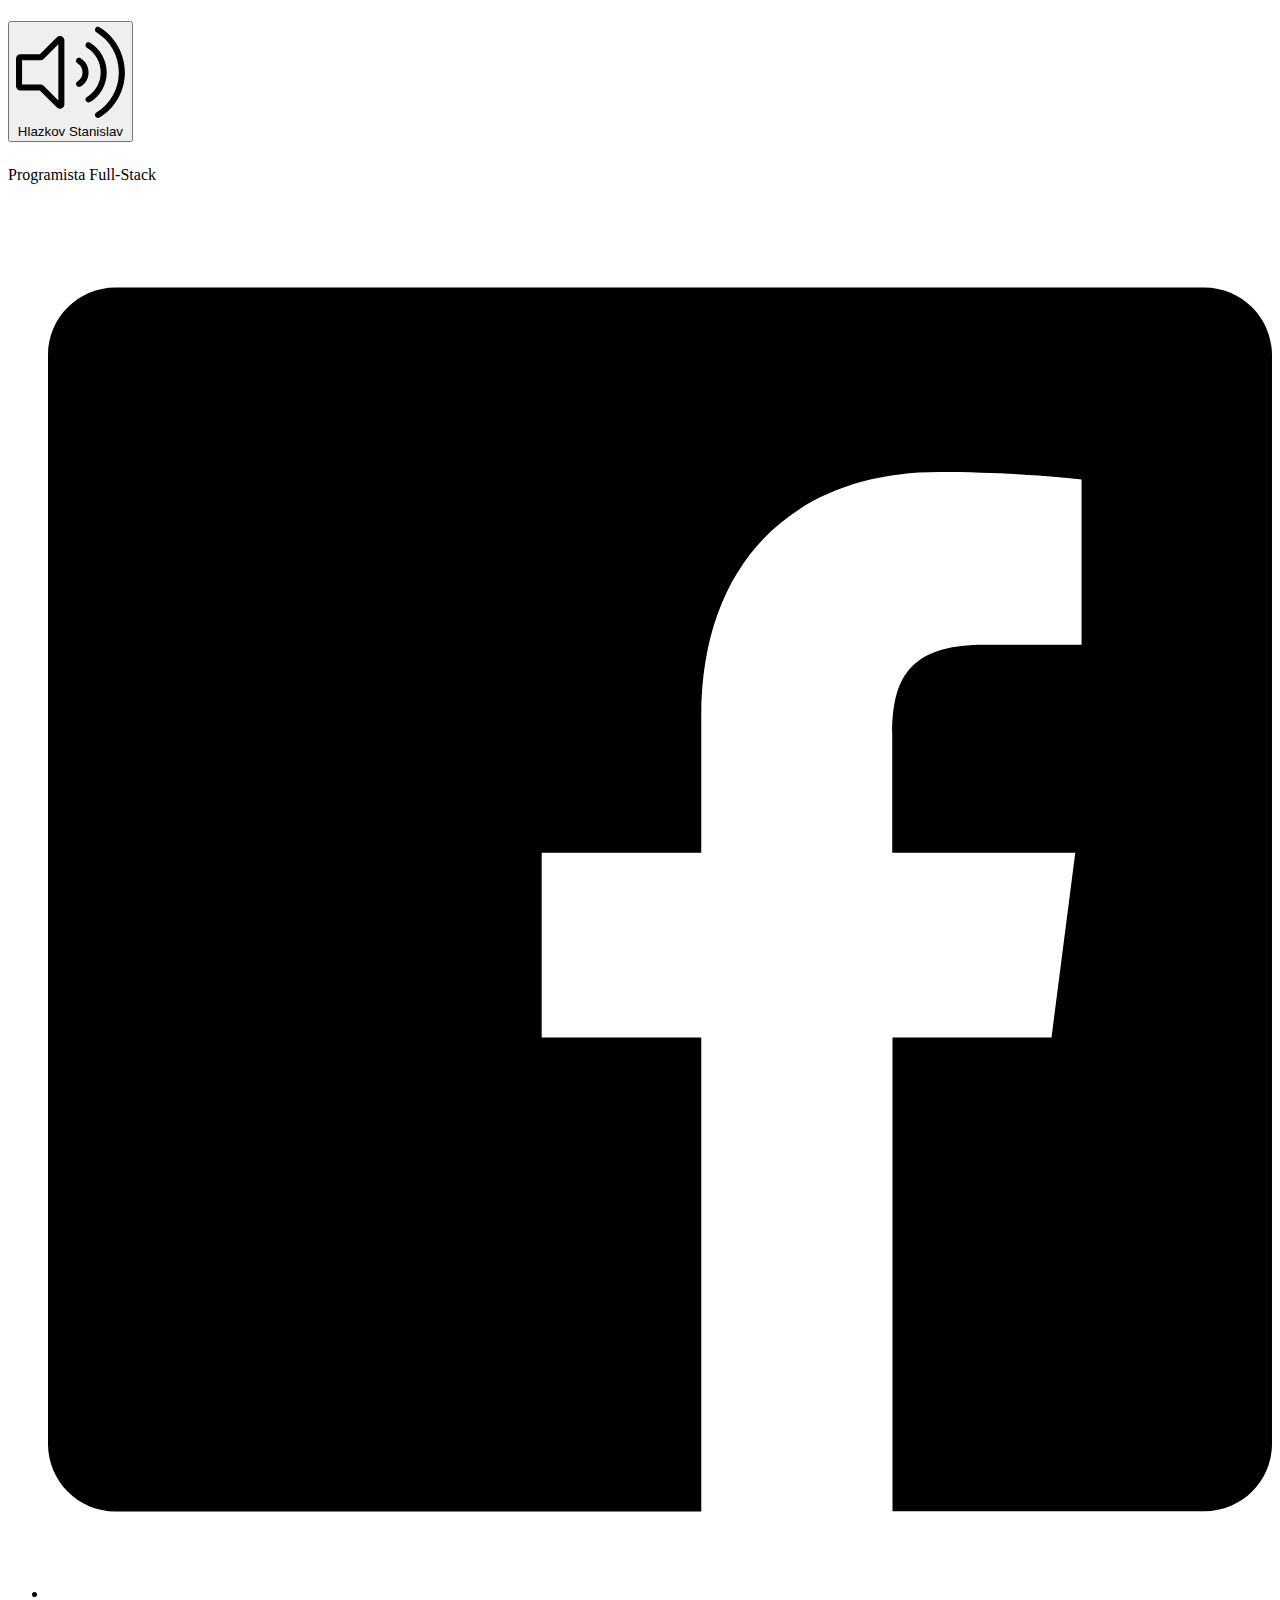
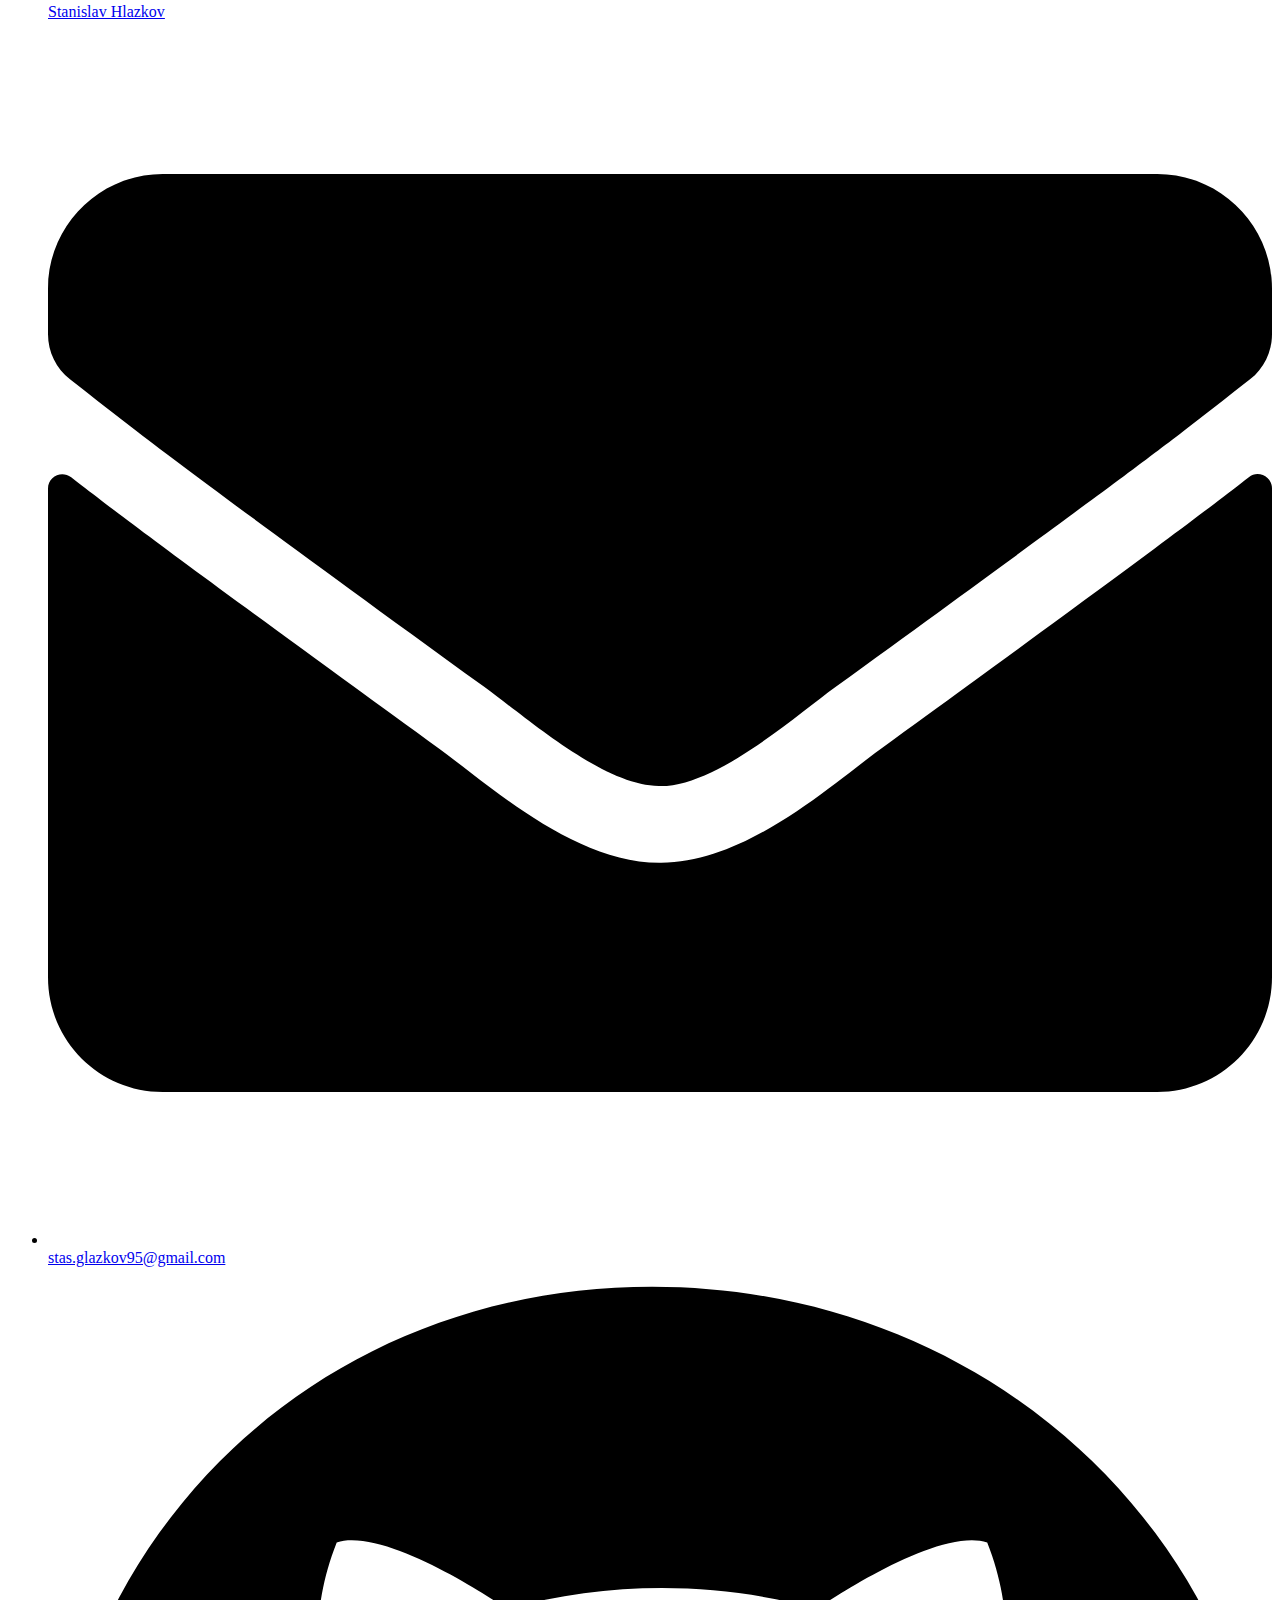
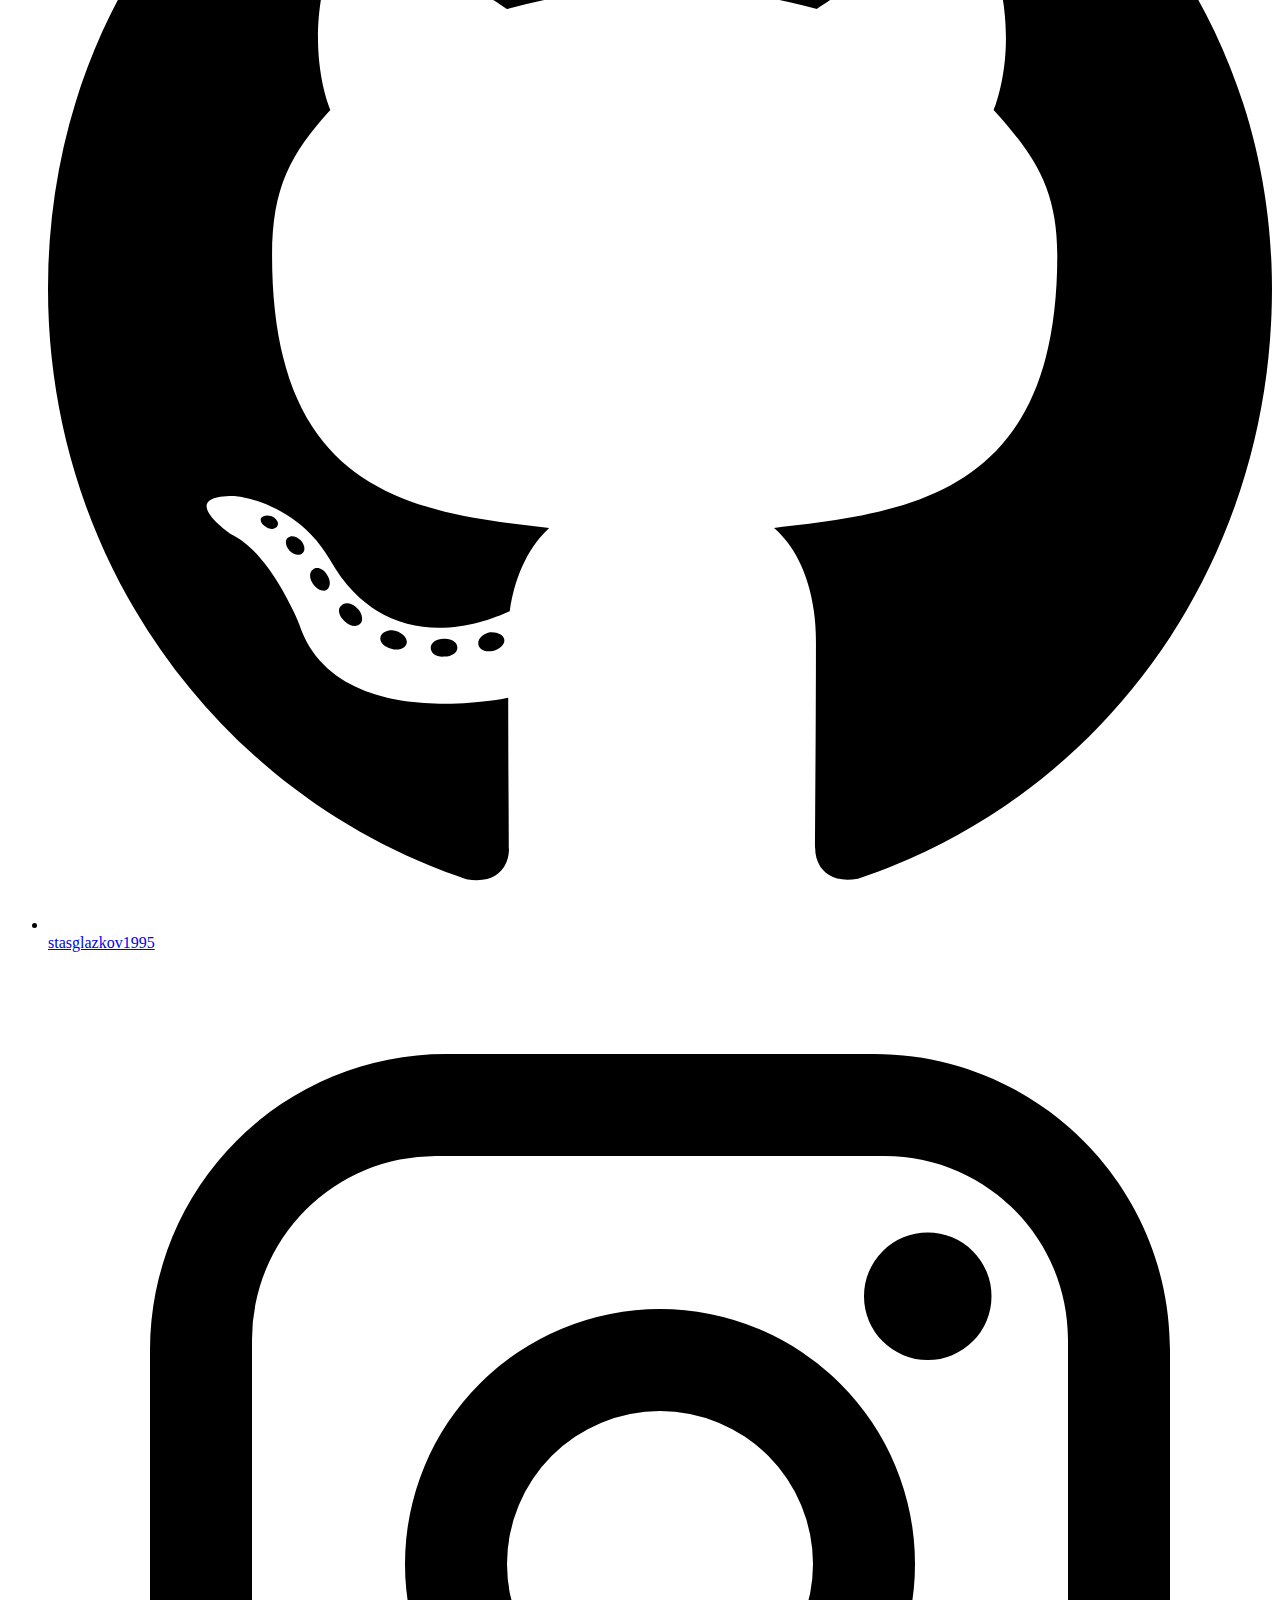
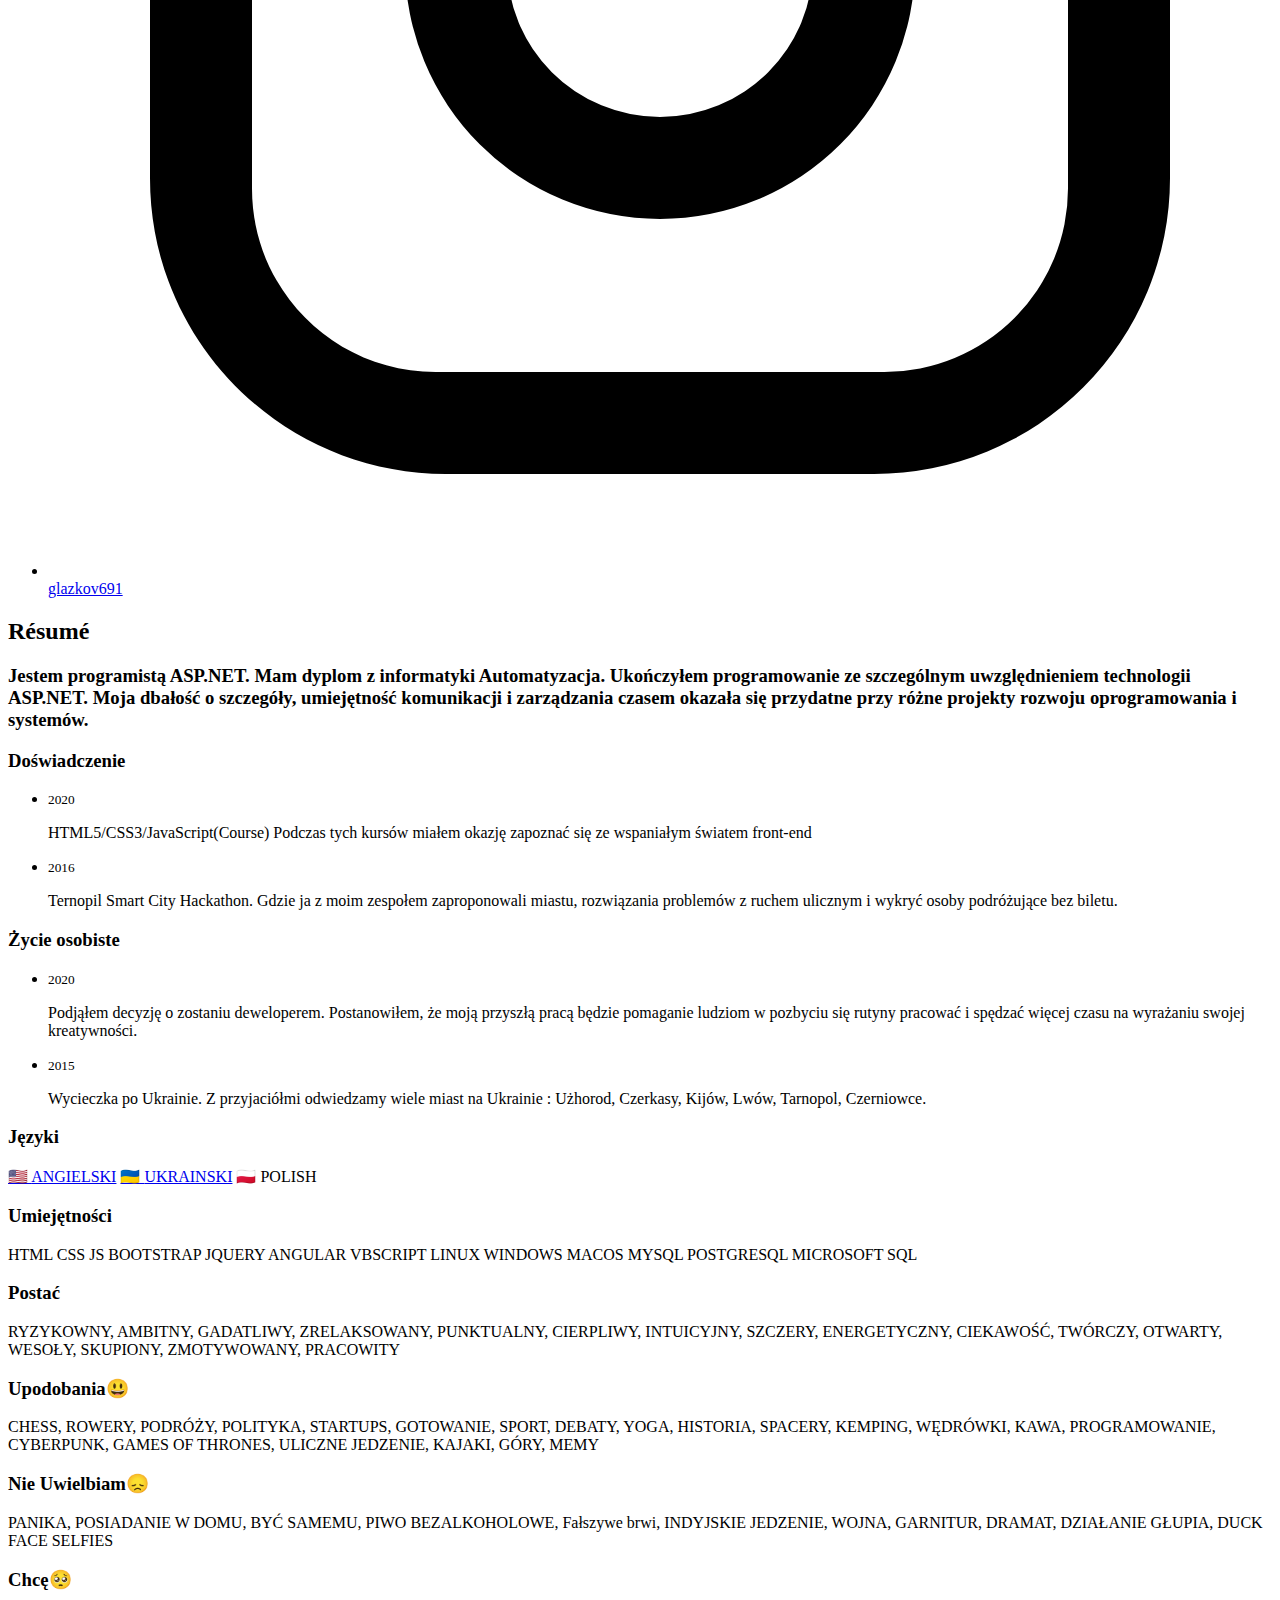
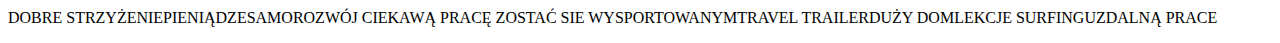
==== pl-pl/index.html @ 83aa4ba5 "Change href to favicon.ico" ====
<!DOCTYPE html>
<html lang="pl">

<head>
  <meta charset="UTF-8" />
  <meta name="description" content="To jest moje pierwsze zadanie dla binary academy">
  <meta name="keywords" content="Binary Academy pierwsze zadanie">
  <meta name="author" content="Hlazkov Stanislav">
  <meta name="google" content="nositelinkssearchbox">
  <meta name="google" content="notranslate">
  <meta name="googlebot" content="index,follow">
  <meta name="robots" content="index,follow">
  <link rel="stylesheet" href="https://binary-studio-academy.github.io/stage-2/assets/stylesheets/base.css">
  <link rel="stylesheet" type="text/css" href="assets/css/styles.css">
  <link rel="icon" type="image/x-icon" href="./favicon.ico">
  <title>Resume</title>
</head>

<body>
  <main>
    <article>
      <div class="page" style="border-color: midnightblue;">
        <div class="stackable grid">
          <div class="row">
            <div class="three wide center aligned column">
              <div class="avatar-wrapper">
                <object class="avatar" id="avatar" data="assets/img/IMG_20200517_110343_035.jpg" role="img"
                  aria-label="My profile picture"></object>
              </div>
            </div>
            <div class="thirteen wide column">
              <div class="stackable grid">
                <div class="sixteen wide column">
                  <h1 class="name">
                    <button id="nameRecord" class="audio"><svg xmlns="http://www.w3.org/2000/svg" viewBox="0 0 576 512"><path d="M576 256c0 100.586-53.229 189.576-134.123 239.04-7.532 4.606-17.385 2.241-21.997-5.304-4.609-7.539-2.235-17.388 5.304-21.997C496.549 424.101 544 345.467 544 256c0-89.468-47.452-168.101-118.816-211.739-7.539-4.609-9.913-14.458-5.304-21.997 4.608-7.539 14.456-9.914 21.997-5.304C522.77 66.424 576 155.413 576 256zm-96 0c0-66.099-34.976-124.572-88.133-157.079-7.538-4.611-17.388-2.235-21.997 5.302-4.61 7.539-2.236 17.388 5.302 21.998C418.902 152.963 448 201.134 448 256c0 54.872-29.103 103.04-72.828 129.779-7.538 4.61-9.912 14.459-5.302 21.998 4.611 7.541 14.462 9.911 21.997 5.302C445.024 380.572 480 322.099 480 256zm-138.14-75.117c-7.538-4.615-17.388-2.239-21.998 5.297-4.612 7.537-2.241 17.387 5.297 21.998C341.966 218.462 352 236.34 352 256s-10.034 37.538-26.841 47.822c-7.538 4.611-9.909 14.461-5.297 21.998 4.611 7.538 14.463 9.909 21.998 5.297C368.247 314.972 384 286.891 384 256s-15.753-58.972-42.14-75.117zM256 88.017v335.964c0 21.436-25.942 31.999-40.971 16.971L126.059 352H24c-13.255 0-24-10.745-24-24V184c0-13.255 10.745-24 24-24h102.059l88.971-88.954C230.037 56.038 256 66.551 256 88.017zm-32 19.311l-77.659 77.644A24.001 24.001 0 0 1 129.372 192H32v128h97.372a24.001 24.001 0 0 1 16.969 7.028L224 404.67V107.328z"/></svg> Hlazkov Stanislav
                      <audio preload="none">
                        <source src="./assets/sounds/HlazkovStanislaw.mp3" type="audio/mpeg">
                        </audio>
                      </button>
                    </h1>
                  <div class="job">Programista Full-Stack</div>
                  <ul class="contacts">
                    <li>
                      <a href="https://www.facebook.com/nazarkolmander" rel="author" class="facebook">
                        <svg class="icon" xmlns="http://www.w3.org/2000/svg" viewBox="0 0 448 512">
                          <path
                            d="M448 56.7v398.5c0 13.7-11.1 24.7-24.7 24.7H309.1V306.5h58.2l8.7-67.6h-67v-43.2c0-19.6 5.4-32.9 33.5-32.9h35.8v-60.5c-6.2-.8-27.4-2.7-52.2-2.7-51.6 0-87 31.5-87 89.4v49.9h-58.4v67.6h58.4V480H24.7C11.1 480 0 468.9 0 455.3V56.7C0 43.1 11.1 32 24.7 32h398.5c13.7 0 24.8 11.1 24.8 24.7z" />
                        </svg>
                        <span>Stanislav Hlazkov</span>
                      </a>
                    </li>
                    <li>
                      <a href="mailto:stas.glazkov95@gmail.com" rel="author" class="mail">
                        <svg class="icon" xmlns="http://www.w3.org/2000/svg" viewBox="0 0 512 512">
                          <path
                            d="M502.3 190.8c3.9-3.1 9.7-.2 9.7 4.7V400c0 26.5-21.5 48-48 48H48c-26.5 0-48-21.5-48-48V195.6c0-5 5.7-7.8 9.7-4.7 22.4 17.4 52.1 39.5 154.1 113.6 21.1 15.4 56.7 47.8 92.2 47.6 35.7.3 72-32.8 92.3-47.6 102-74.1 131.6-96.3 154-113.7zM256 320c23.2.4 56.6-29.2 73.4-41.4 132.7-96.3 142.8-104.7 173.4-128.7 5.8-4.5 9.2-11.5 9.2-18.9v-19c0-26.5-21.5-48-48-48H48C21.5 64 0 85.5 0 112v19c0 7.4 3.4 14.3 9.2 18.9 30.6 23.9 40.7 32.4 173.4 128.7 16.8 12.2 50.2 41.8 73.4 41.4z">
                          </path>
                        </svg>
                        <span>stas.glazkov95@gmail.com</span>
                      </a>
                    </li>
                    <li>
                      <a href="https://github.com/stasglazkov1995" rel="author" class="github">
                        <svg class="icon" xmlns="http://www.w3.org/2000/svg" viewBox="0 0 496 512">
                          <path
                            d="M165.9 397.4c0 2-2.3 3.6-5.2 3.6-3.3.3-5.6-1.3-5.6-3.6 0-2 2.3-3.6 5.2-3.6 3-.3 5.6 1.3 5.6 3.6zm-31.1-4.5c-.7 2 1.3 4.3 4.3 4.9 2.6 1 5.6 0 6.2-2s-1.3-4.3-4.3-5.2c-2.6-.7-5.5.3-6.2 2.3zm44.2-1.7c-2.9.7-4.9 2.6-4.6 4.9.3 2 2.9 3.3 5.9 2.6 2.9-.7 4.9-2.6 4.6-4.6-.3-1.9-3-3.2-5.9-2.9zM244.8 8C106.1 8 0 113.3 0 252c0 110.9 69.8 205.8 169.5 239.2 12.8 2.3 17.3-5.6 17.3-12.1 0-6.2-.3-40.4-.3-61.4 0 0-70 15-84.7-29.8 0 0-11.4-29.1-27.8-36.6 0 0-22.9-15.7 1.6-15.4 0 0 24.9 2 38.6 25.8 21.9 38.6 58.6 27.5 72.9 20.9 2.3-16 8.8-27.1 16-33.7-55.9-6.2-112.3-14.3-112.3-110.5 0-27.5 7.6-41.3 23.6-58.9-2.6-6.5-11.1-33.3 2.6-67.9 20.9-6.5 69 27 69 27 20-5.6 41.5-8.5 62.8-8.5s42.8 2.9 62.8 8.5c0 0 48.1-33.6 69-27 13.7 34.7 5.2 61.4 2.6 67.9 16 17.7 25.8 31.5 25.8 58.9 0 96.5-58.9 104.2-114.8 110.5 9.2 7.9 17 22.9 17 46.4 0 33.7-.3 75.4-.3 83.6 0 6.5 4.6 14.4 17.3 12.1C428.2 457.8 496 362.9 496 252 496 113.3 383.5 8 244.8 8zM97.2 352.9c-1.3 1-1 3.3.7 5.2 1.6 1.6 3.9 2.3 5.2 1 1.3-1 1-3.3-.7-5.2-1.6-1.6-3.9-2.3-5.2-1zm-10.8-8.1c-.7 1.3.3 2.9 2.3 3.9 1.6 1 3.6.7 4.3-.7.7-1.3-.3-2.9-2.3-3.9-2-.6-3.6-.3-4.3.7zm32.4 35.6c-1.6 1.3-1 4.3 1.3 6.2 2.3 2.3 5.2 2.6 6.5 1 1.3-1.3.7-4.3-1.3-6.2-2.2-2.3-5.2-2.6-6.5-1zm-11.4-14.7c-1.6 1-1.6 3.6 0 5.9 1.6 2.3 4.3 3.3 5.6 2.3 1.6-1.3 1.6-3.9 0-6.2-1.4-2.3-4-3.3-5.6-2z" />
                        </svg>
                        <span>stasglazkov1995</span>
                      </a>
                    </li>
                    <li>
                      <a href="https://www.instagram.com/glazkov691/" rel="author" class="instagram">
                        <svg class="icon" viewBox="0 0 24 24" xmlns="http://www.w3.org/2000/svg">
                          <path
                            d="M7.8,2H16.2C19.4,2 22,4.6 22,7.8V16.2A5.8,5.8 0 0,1 16.2,22H7.8C4.6,22 2,19.4 2,16.2V7.8A5.8,5.8 0 0,1 7.8,2M7.6,4A3.6,3.6 0 0,0 4,7.6V16.4C4,18.39 5.61,20 7.6,20H16.4A3.6,3.6 0 0,0 20,16.4V7.6C20,5.61 18.39,4 16.4,4H7.6M17.25,5.5A1.25,1.25 0 0,1 18.5,6.75A1.25,1.25 0 0,1 17.25,8A1.25,1.25 0 0,1 16,6.75A1.25,1.25 0 0,1 17.25,5.5M12,7A5,5 0 0,1 17,12A5,5 0 0,1 12,17A5,5 0 0,1 7,12A5,5 0 0,1 12,7M12,9A3,3 0 0,0 9,12A3,3 0 0,0 12,15A3,3 0 0,0 15,12A3,3 0 0,0 12,9Z" />
                        </svg>
                        <span>glazkov691</span>
                      </a>
                    </li>
                  </ul>
                </div>
                <div class="sixteen wide mobile only column">
                  <div class="divider"></div>
                </div>
                <div class="sixteen wide column">
                  <h2>Résumé</h2>
                  <h3>Jestem programistą ASP.NET. Mam dyplom z informatyki
                    Automatyzacja. Ukończyłem programowanie ze szczególnym uwzględnieniem technologii ASP.NET.
                    Moja dbałość o szczegóły, umiejętność komunikacji i zarządzania czasem okazała się przydatne przy
                    różne projekty rozwoju oprogramowania i systemów.</h3>
                </div>
              </div>
            </div>
          </div>
          <div class="row">
            <div class="sixteen wide column">
              <div class="fat divider"></div>
            </div>
          </div>
          <div class="row">
            <div class="ten wide column">
              <h3>Doświadczenie</h3>
              <ul class="timeline">
                <li>
                  <p><small>2020</small></p>
                  <p>HTML5/CSS3/JavaScript(Course)
                    Podczas tych kursów miałem okazję zapoznać się ze wspaniałym światem
                    front-end</p>
                </li>
                <li>
                  <p><small>2016</small></p>
                  <p>Ternopil Smart City Hackathon. Gdzie ja z moim zespołem zaproponowali miastu, rozwiązania problemów z ruchem ulicznym 
                      i wykryć osoby podróżujące bez biletu.</p>
                </li>
              </ul>
              <h3>Życie osobiste</h3>
              <ul class="timeline">
                <li>
                  <p><small>2020</small></p>
                  <p>Podjąłem decyzję o zostaniu deweloperem. Postanowiłem, 
                      że moją przyszłą pracą będzie pomaganie ludziom w pozbyciu się rutyny pracować i spędzać więcej czasu na wyrażaniu swojej kreatywności.</p>
                </li>
                <li>
                  <p><small>2015</small></p>
                  <p>Wycieczka po Ukrainie. Z przyjaciółmi odwiedzamy wiele miast na Ukrainie : Użhorod, Czerkasy, Kijów, Lwów, Tarnopol, Czerniowce.</p>
                </li>
              </ul>
            </div>
            <div class="six wide column">
              <section>
                <h3>Języki</h3>
                <p class="tags small">
                    <a href="/" hreflang="en" rel="alternate" class="language" id="usa-language" lang="en">&#x1f1fa;&#x1f1f8; <span>ANGIELSKI</span></a>
                    <a href="/uk-ua" hreflang="uk" rel="alternate" class="language" id="ukrain-language" lang="uk">&#x1f1fa;&#x1f1e6; <span>UKRAINSKI</span></a>
                  <span class="language" id="polish-language" lang="pl">&#x1f1f5;&#x1f1f1; POLISH</span>
                </p>
              </section>
              <section>
                <h3>Umiejętności</h3>
                <p class="tags small">HTML CSS JS BOOTSTRAP JQUERY ANGULAR VBSCRIPT LINUX WINDOWS
                  MACOS MYSQL POSTGRESQL MICROSOFT SQL</p>
              </section>
              <section>
                <h3>Postać</h3>
                <p class="tags small">RYZYKOWNY, AMBITNY, GADATLIWY, ZRELAKSOWANY, PUNKTUALNY, CIERPLIWY, INTUICYJNY, SZCZERY,
                    ENERGETYCZNY, CIEKAWOŚĆ, TWÓRCZY, OTWARTY, WESOŁY, SKUPIONY, ZMOTYWOWANY, PRACOWITY</p>
              </section>
              <section>
                <h3>Upodobania&#x1f603;</h3>
                <p class="tags small">
                  CHESS, ROWERY, PODRÓŻY, POLITYKA, STARTUPS, GOTOWANIE, SPORT, DEBATY, YOGA, HISTORIA, SPACERY,
                  KEMPING, WĘDRÓWKI, KAWA, PROGRAMOWANIE, CYBERPUNK, GAMES OF THRONES, ULICZNE JEDZENIE, KAJAKI, GÓRY,
                  MEMY
                </p>
              </section>
              <section>
                <h3>Nie Uwielbiam&#x1f61e;</h3>
                <p class="tags small">PANIKA, POSIADANIE W DOMU, BYĆ SAMEMU, PIWO BEZALKOHOLOWE, Fałszywe brwi,
                    INDYJSKIE JEDZENIE, WOJNA, GARNITUR, DRAMAT, DZIAŁANIE GŁUPIA, DUCK FACE SELFIES</p>
              </section>
              <section>
                <h3>Chcę&#x1f97a;</h3>
                <p class="tags small bulleted"><span class="tag">DOBRE STRZYŻENIE</span><span
                    class="tag">PIENIĄDZE</span><span class="tag">SAMOROZWÓJ</span><span class="tag"> CIEKAWĄ  PRACĘ                     
                    </span><span class="tag">ZOSTAĆ SIE WYSPORTOWANYM</span><span class="tag">TRAVEL TRAILER</span><span
                    class="tag">DUŻY DOM</span><span class="tag">LEKCJE SURFINGU</span><span class="tag">ZDALNĄ PRACE</span></p>
              </section>
              <!-- Education -->
              <!-- Articles -->
            </div>
          </div>
        </div>
      </div>
    </article>
  </main>
  <script src="./assets/js/base.js"></script>
</body>

</html>
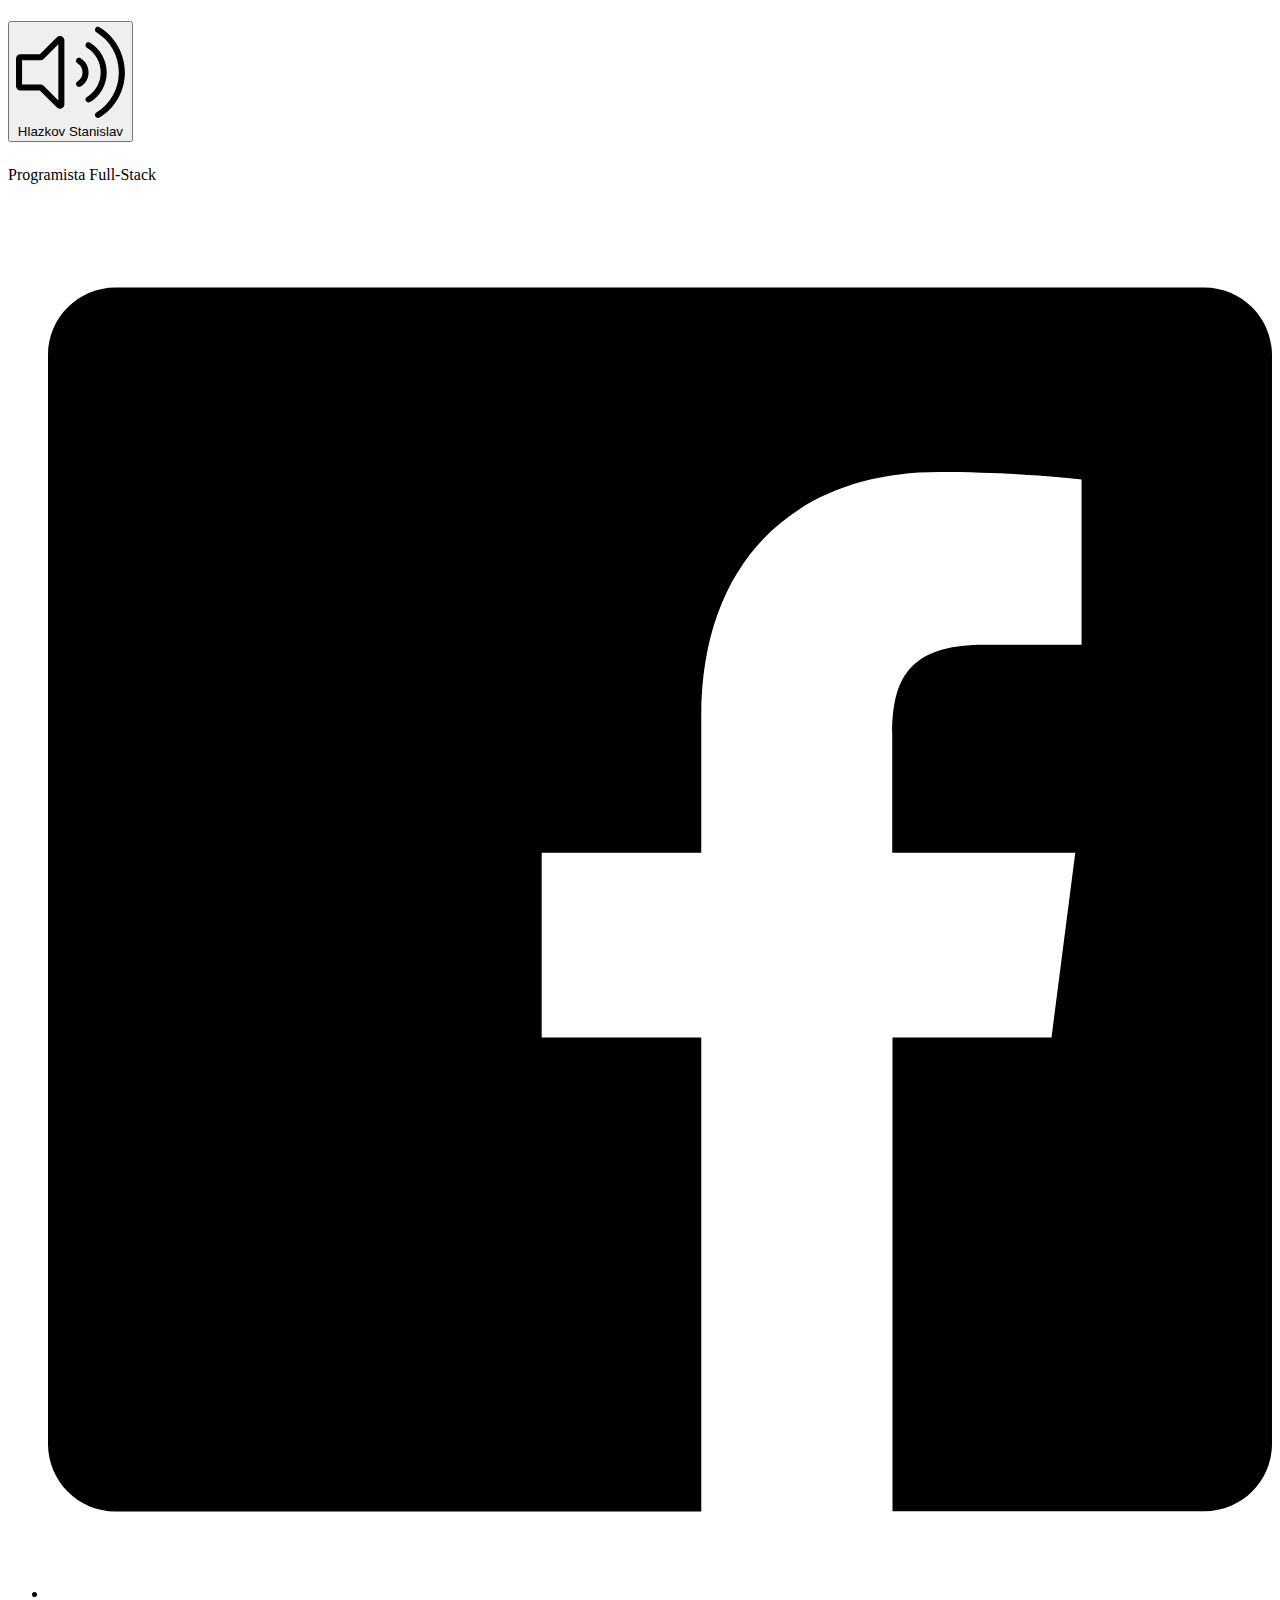
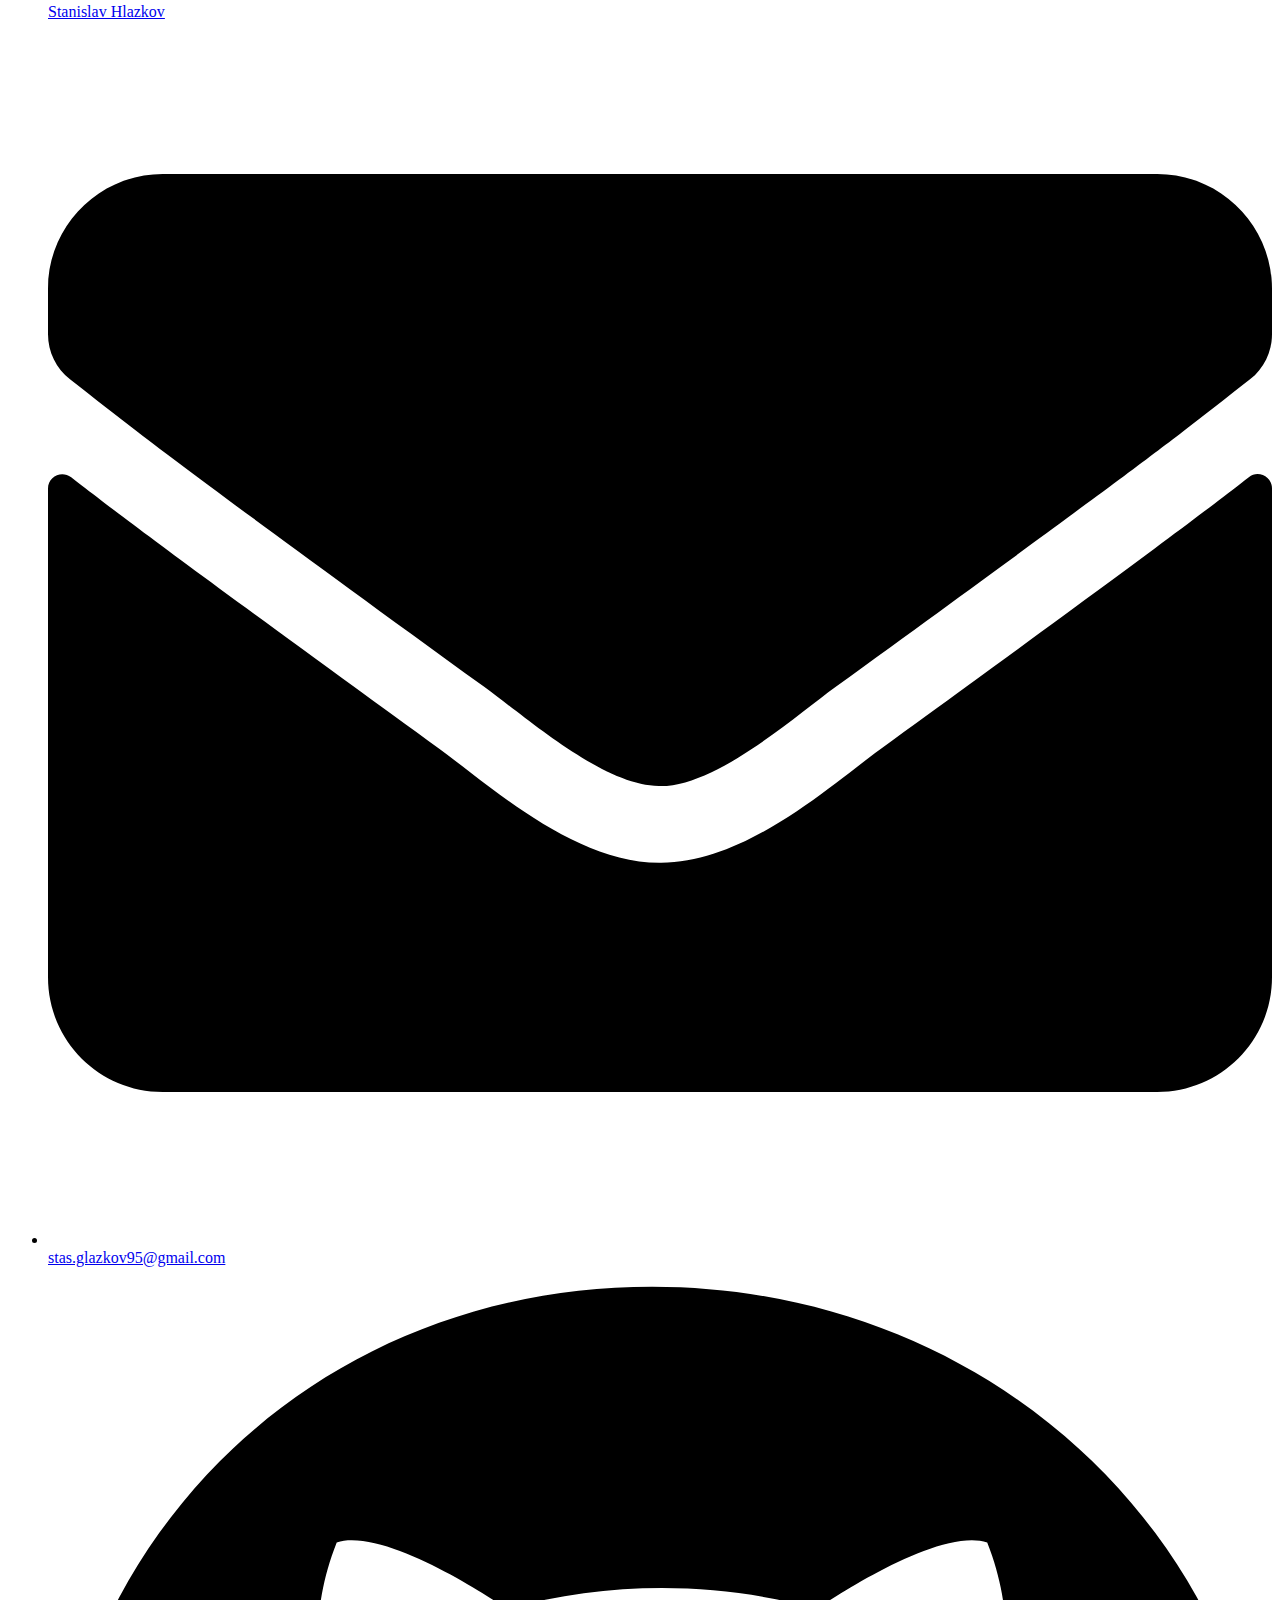
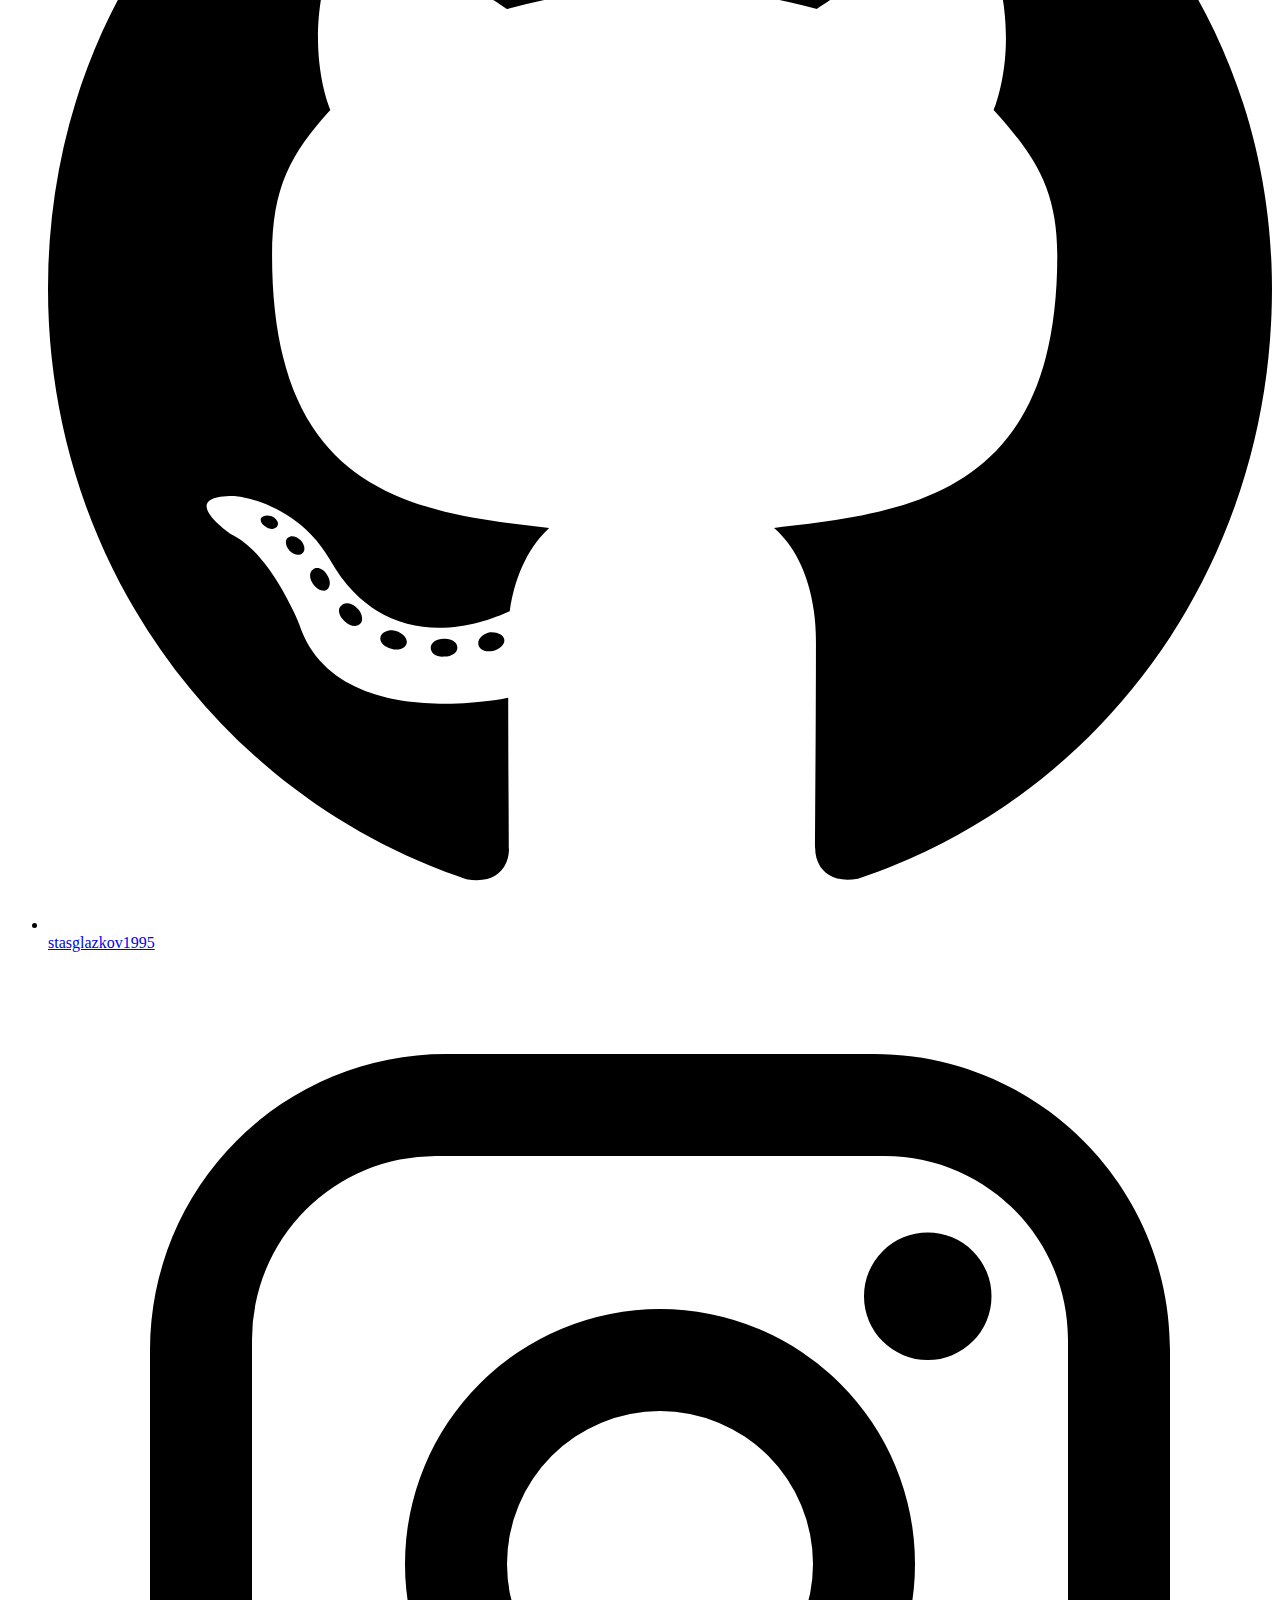
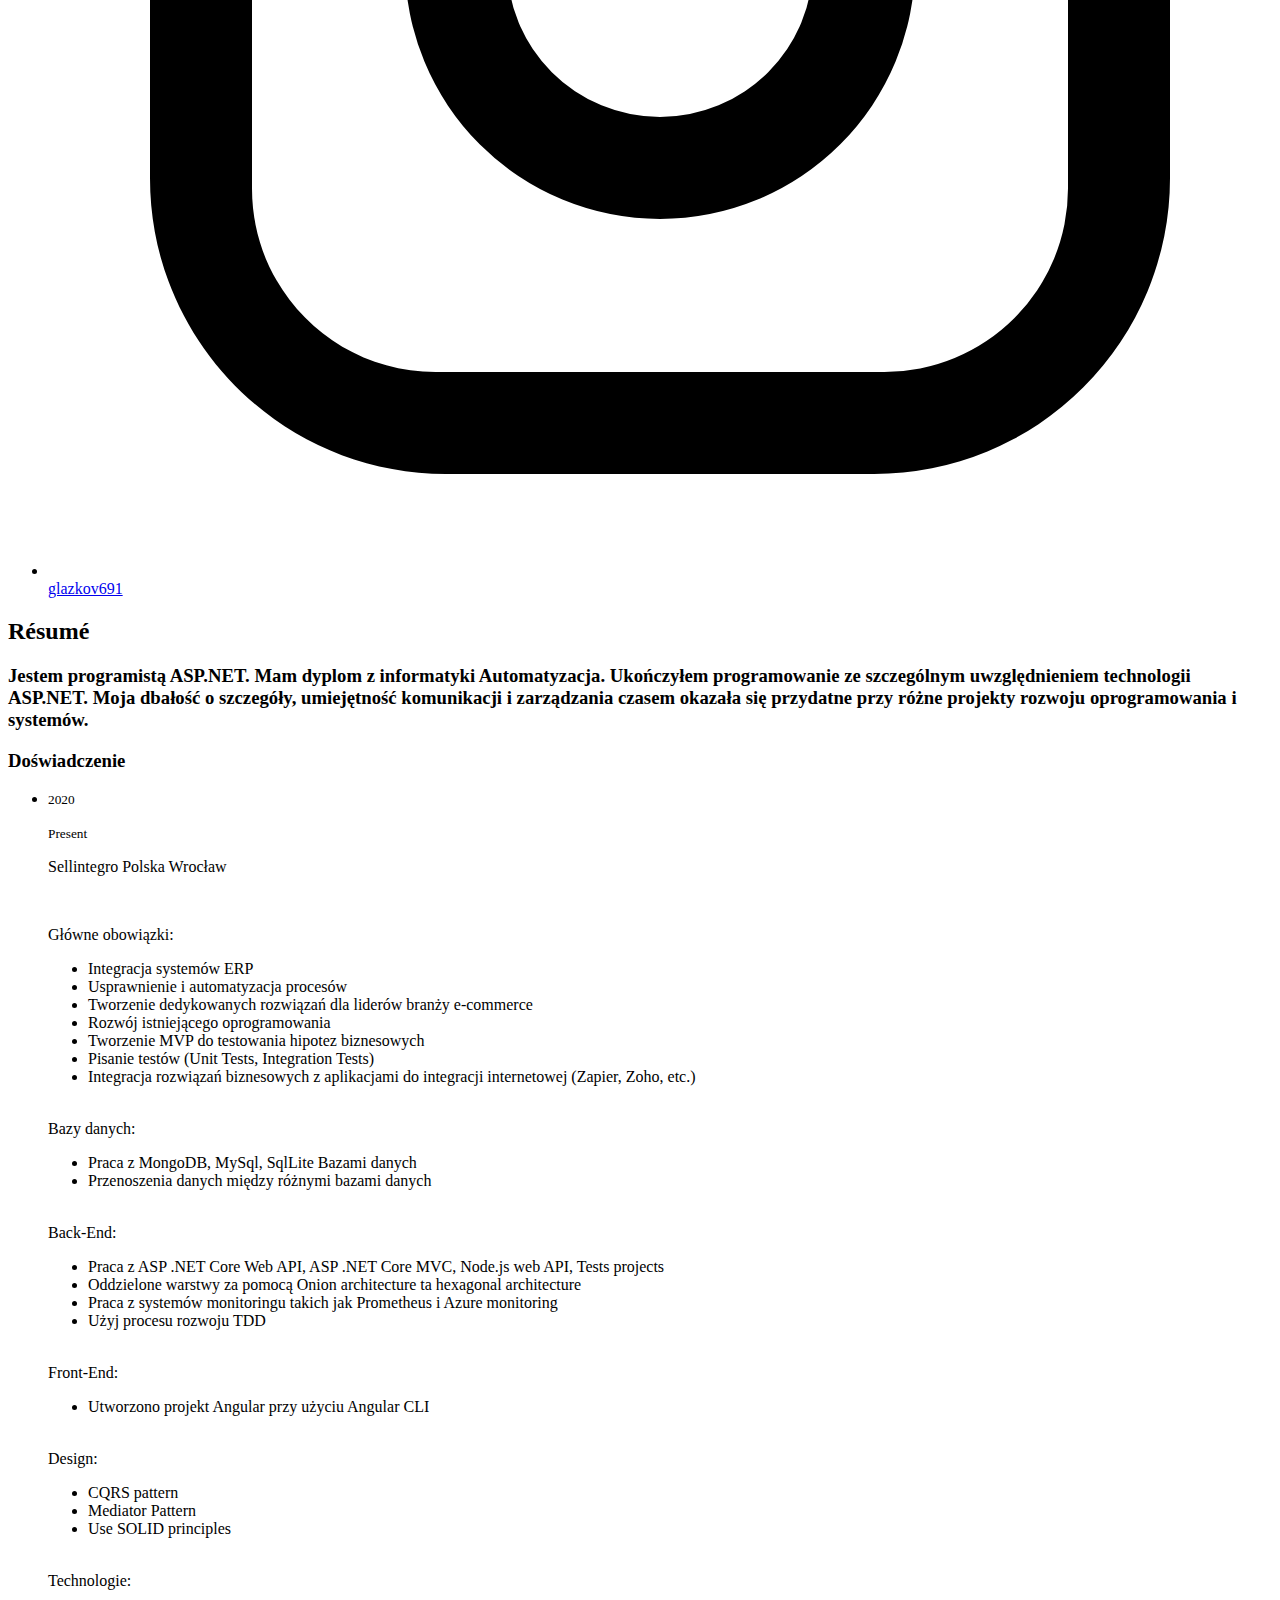
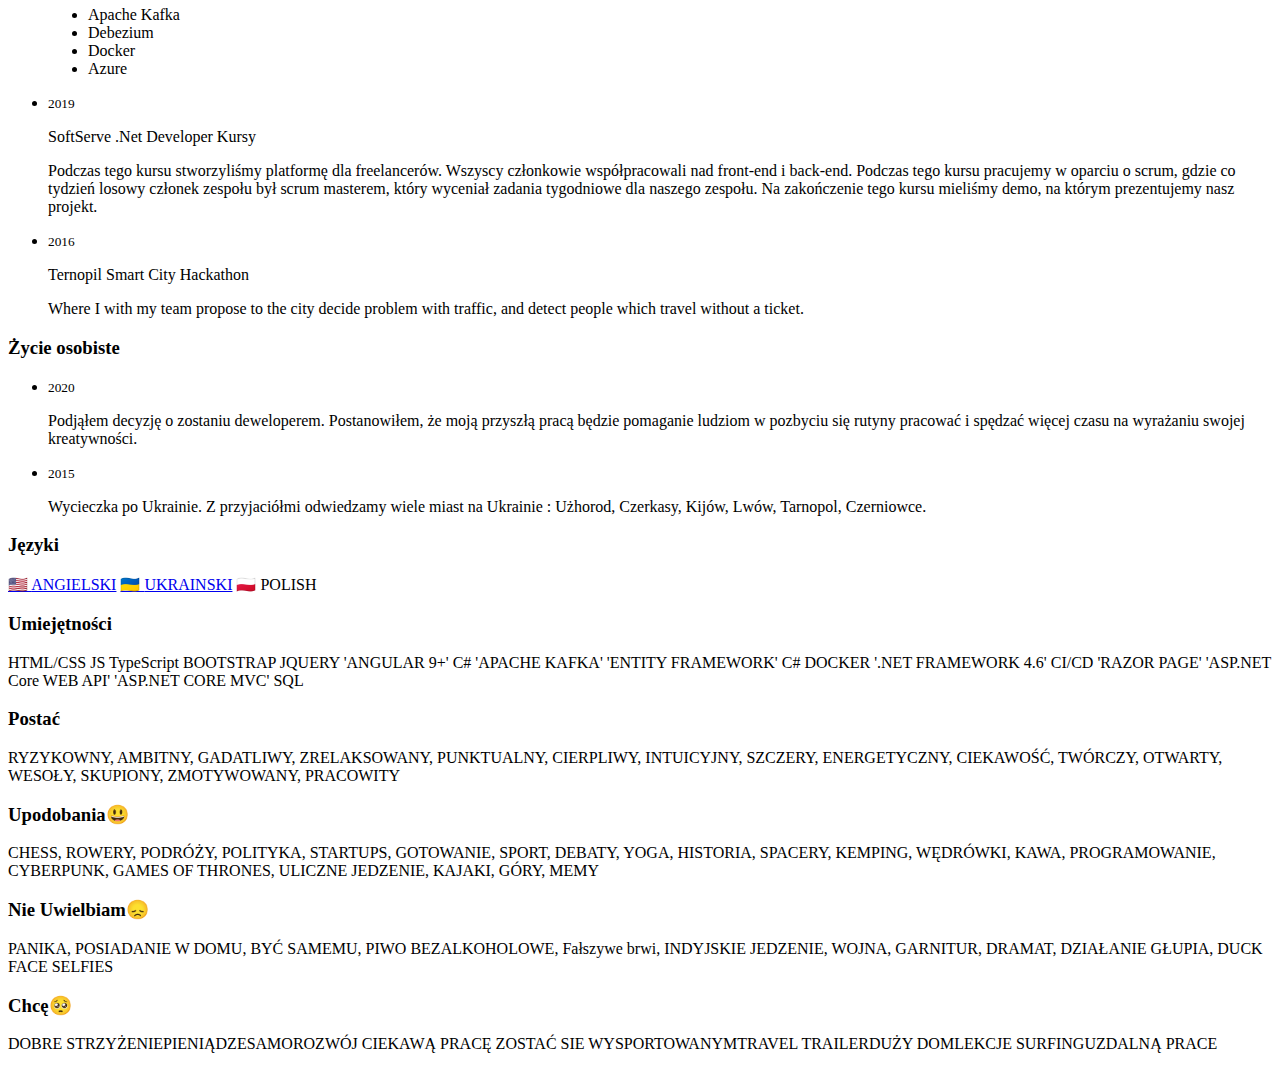
==== commit 62a5eee1: "Added new experience data" ====
--- a/pl-pl/index.html
+++ b/pl-pl/index.html
@@ -103,14 +103,68 @@
               <ul class="timeline">
                 <li>
                   <p><small>2020</small></p>
-                  <p>HTML5/CSS3/JavaScript(Course)
-                    Podczas tych kursów miałem okazję zapoznać się ze wspaniałym światem
-                    front-end</p>
+                  <p><small>Present</small></p>
+                  <p>Sellintegro Polska Wrocław</p>
+                  <br>
+                  <p>Główne obowiązki:</p>
+                  <ul style="list-style-type:disc;">
+                    <li>Integracja systemów ERP</li>
+                    <li>Usprawnienie i automatyzacja procesów</li>
+                    <li>Tworzenie dedykowanych rozwiązań dla liderów branży e-commerce</li>
+                    <li>Rozwój istniejącego oprogramowania</li>
+                    <li>Tworzenie MVP do testowania hipotez biznesowych</li>
+                    <li>Pisanie testów (Unit Tests, Integration Tests)</li>
+                    <li>Integracja rozwiązań biznesowych z aplikacjami do integracji internetowej (Zapier,
+                      Zoho, etc.)</li>
+                  </ul>
+                  <br>
+                  <p>Bazy danych:</p>
+                  <ul style="list-style-type:disc;">
+                    <li>Praca z MongoDB, MySql, SqlLite Bazami danych</li>
+                    <li>Przenoszenia danych między różnymi bazami danych</li>
+                  </ul>
+                  <br>
+                  <p>Back-End:</p>
+                  <ul style="list-style-type:disc;">
+                    <li>Praca z ASP .NET Core Web API, ASP .NET Core MVC,
+                      Node.js web API, Tests projects</li>
+                    <li>Oddzielone warstwy za pomocą Onion architecture ta hexagonal architecture</li>
+                    <li>Praca z systemów monitoringu takich jak Prometheus i Azure monitoring</li>
+                    <li>Użyj procesu rozwoju TDD</li>
+                  </ul>
+                  <br>
+                  <p>Front-End:</p>
+                  <ul style="list-style-type:disc;">
+                    <li>Utworzono projekt Angular przy użyciu Angular CLI</li>
+                  </ul>
+                  <br>
+                  <p>Design:</p>
+                  <ul style="list-style-type:disc;">
+                    <li>CQRS pattern</li>
+                    <li>Mediator Pattern</li>
+                    <li>Use SOLID principles</li>
+                  </ul>
+                  <br>
+                  <p>Technologie:</p>
+                  <ul style="list-style-type:disc;">
+                    <li>Apache Kafka</li>
+                    <li>Debezium</li>
+                    <li>Docker</li>
+                    <li>Azure</li>
+                  </ul>
+                </li>
+                <li>
+                  <p><small>2019</small></p>
+                  <p>SoftServe .Net Developer Kursy</p>
+                      <p>Podczas tego kursu stworzyliśmy platformę dla freelancerów. Wszyscy członkowie współpracowali nad front-end i back-end.
+                        Podczas tego kursu pracujemy w oparciu o scrum, gdzie co tydzień losowy członek zespołu był scrum masterem, który wyceniał zadania tygodniowe dla naszego zespołu.
+                        Na zakończenie tego kursu mieliśmy demo, na którym prezentujemy nasz projekt.</p>
                 </li>
                 <li>
                   <p><small>2016</small></p>
-                  <p>Ternopil Smart City Hackathon. Gdzie ja z moim zespołem zaproponowali miastu, rozwiązania problemów z ruchem ulicznym 
-                      i wykryć osoby podróżujące bez biletu.</p>
+                  <p>Ternopil Smart City Hackathon</p>
+                  <p> Where I with my team propose to the city decide
+                    problem with traffic, and detect people which travel without a ticket.</p>
                 </li>
               </ul>
               <h3>Życie osobiste</h3>
@@ -137,8 +191,8 @@
               </section>
               <section>
                 <h3>Umiejętności</h3>
-                <p class="tags small">HTML CSS JS BOOTSTRAP JQUERY ANGULAR VBSCRIPT LINUX WINDOWS
-                  MACOS MYSQL POSTGRESQL MICROSOFT SQL</p>
+                <p class="tags small">HTML/CSS JS TypeScript  BOOTSTRAP JQUERY 'ANGULAR 9+' C# 'APACHE KAFKA' 'ENTITY FRAMEWORK' C# DOCKER '.NET FRAMEWORK 4.6'
+                  CI/CD 'RAZOR PAGE' 'ASP.NET Core WEB API' 'ASP.NET CORE MVC' SQL</p>
               </section>
               <section>
                 <h3>Postać</h3>
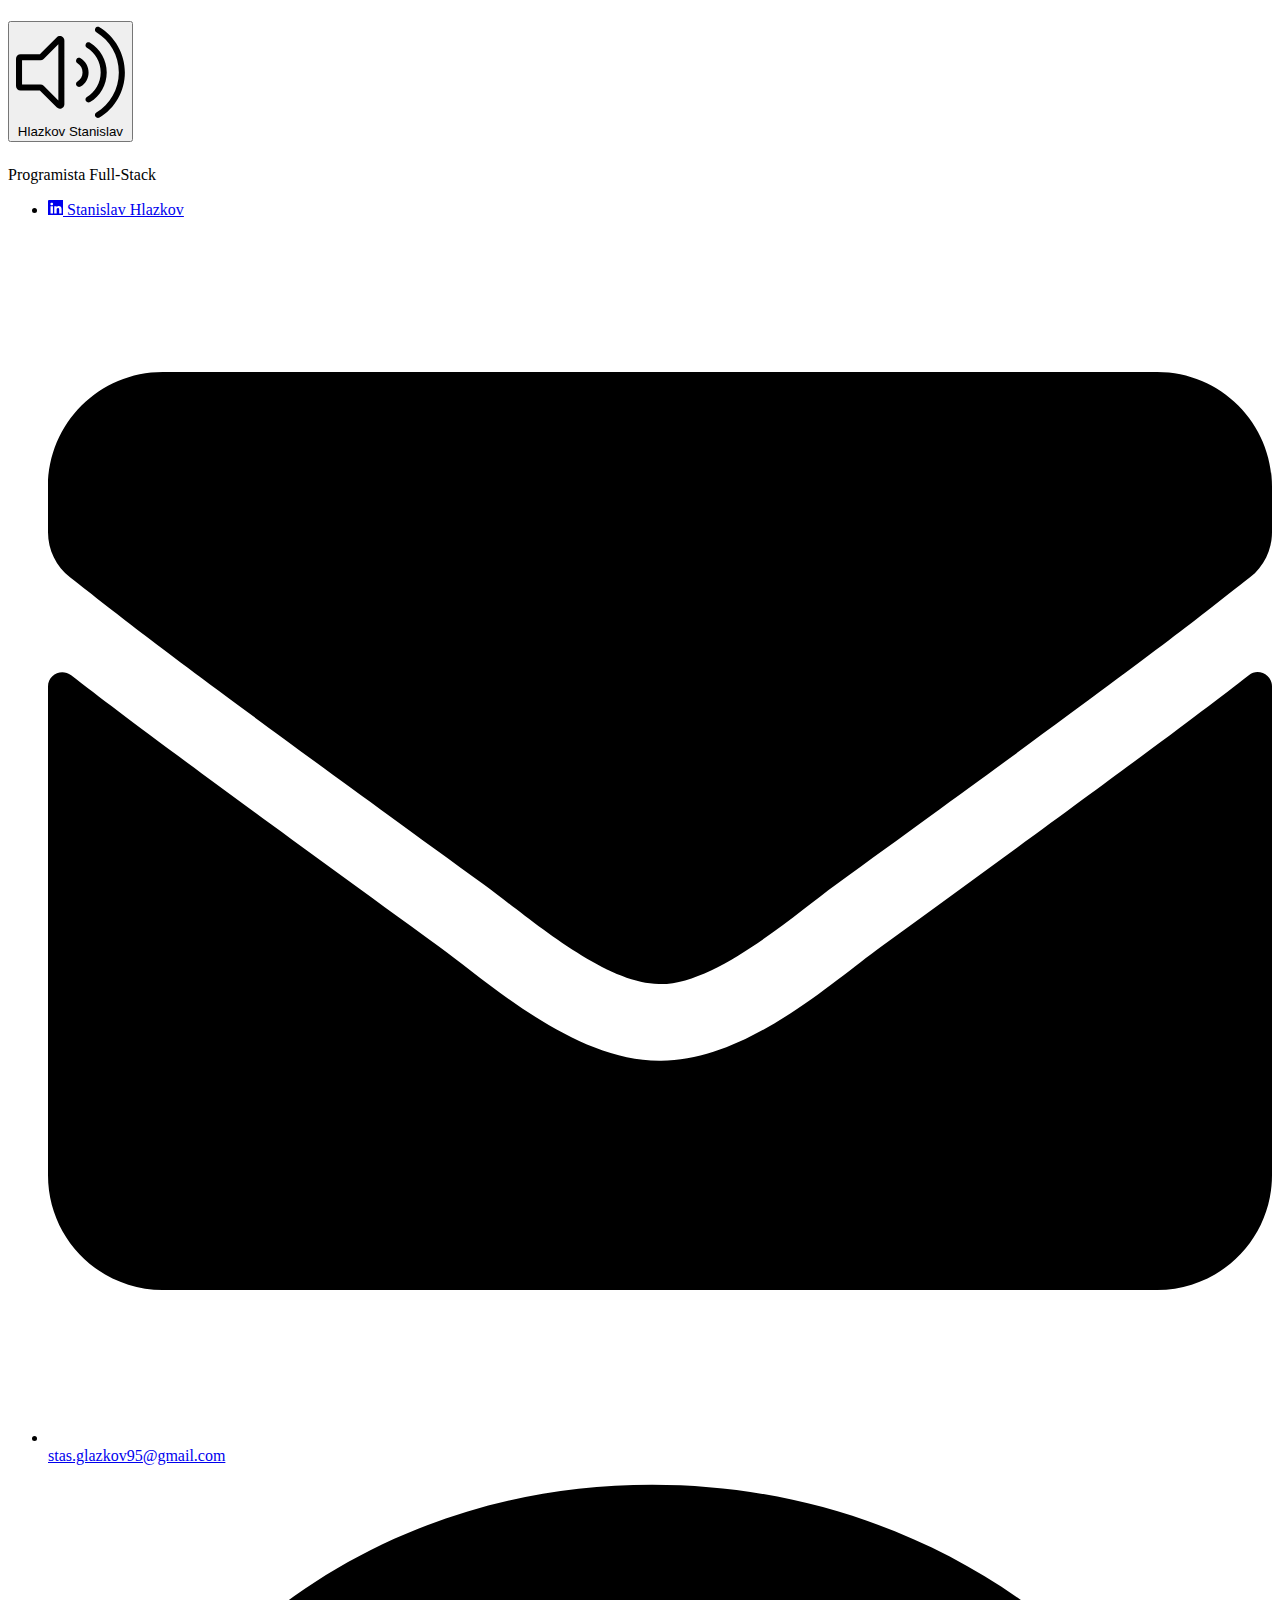
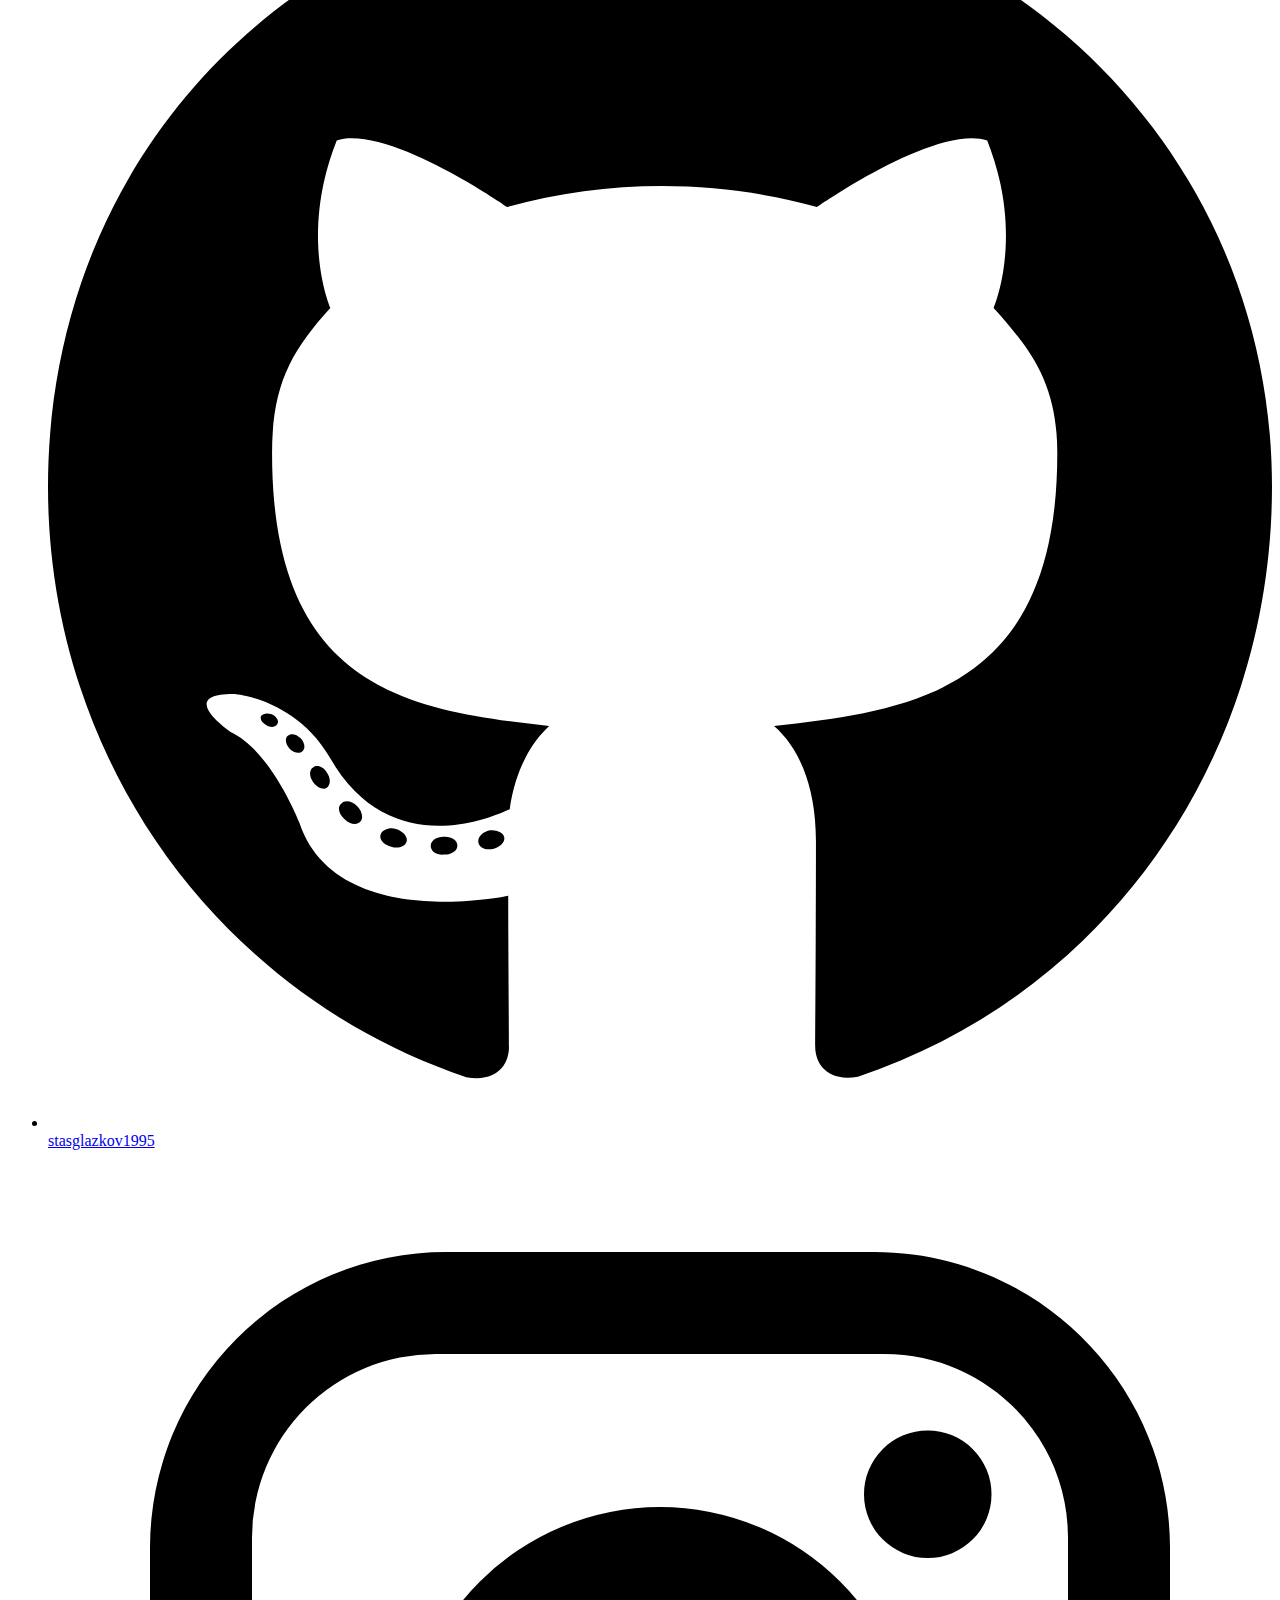
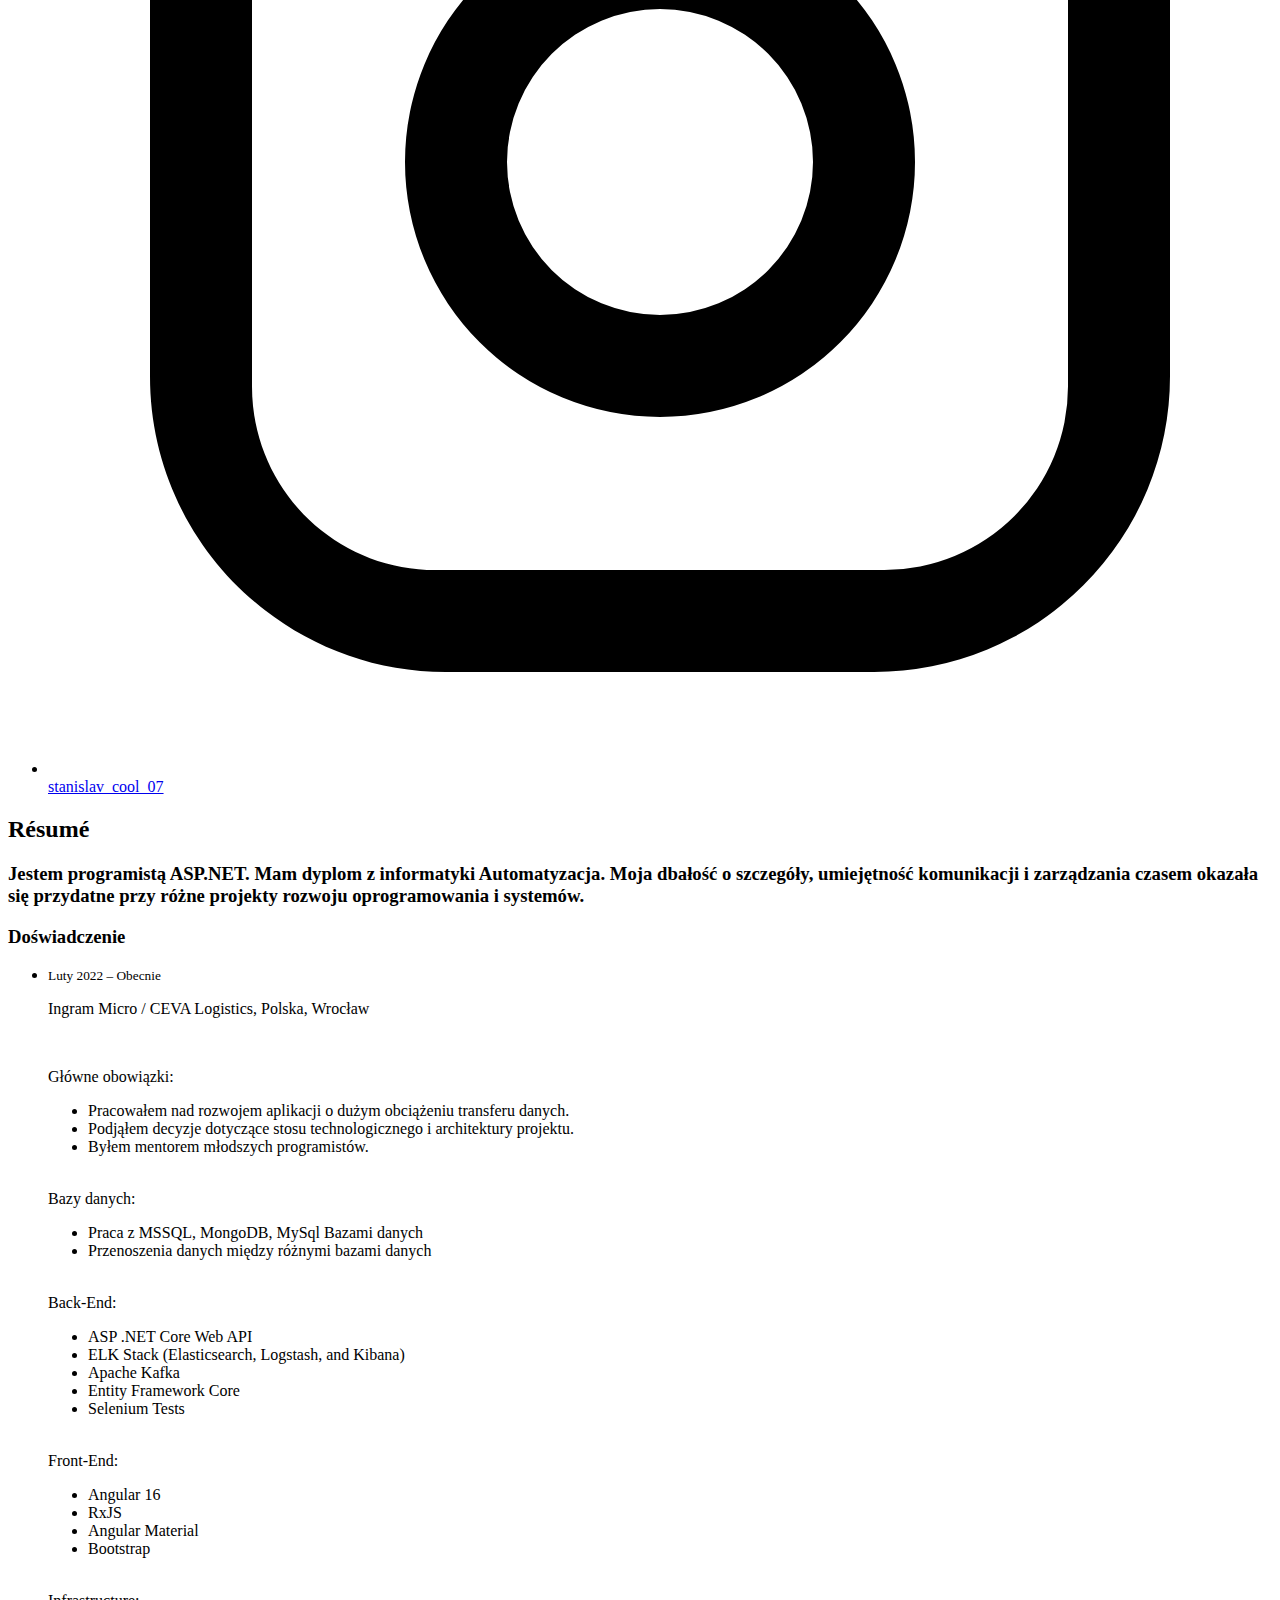
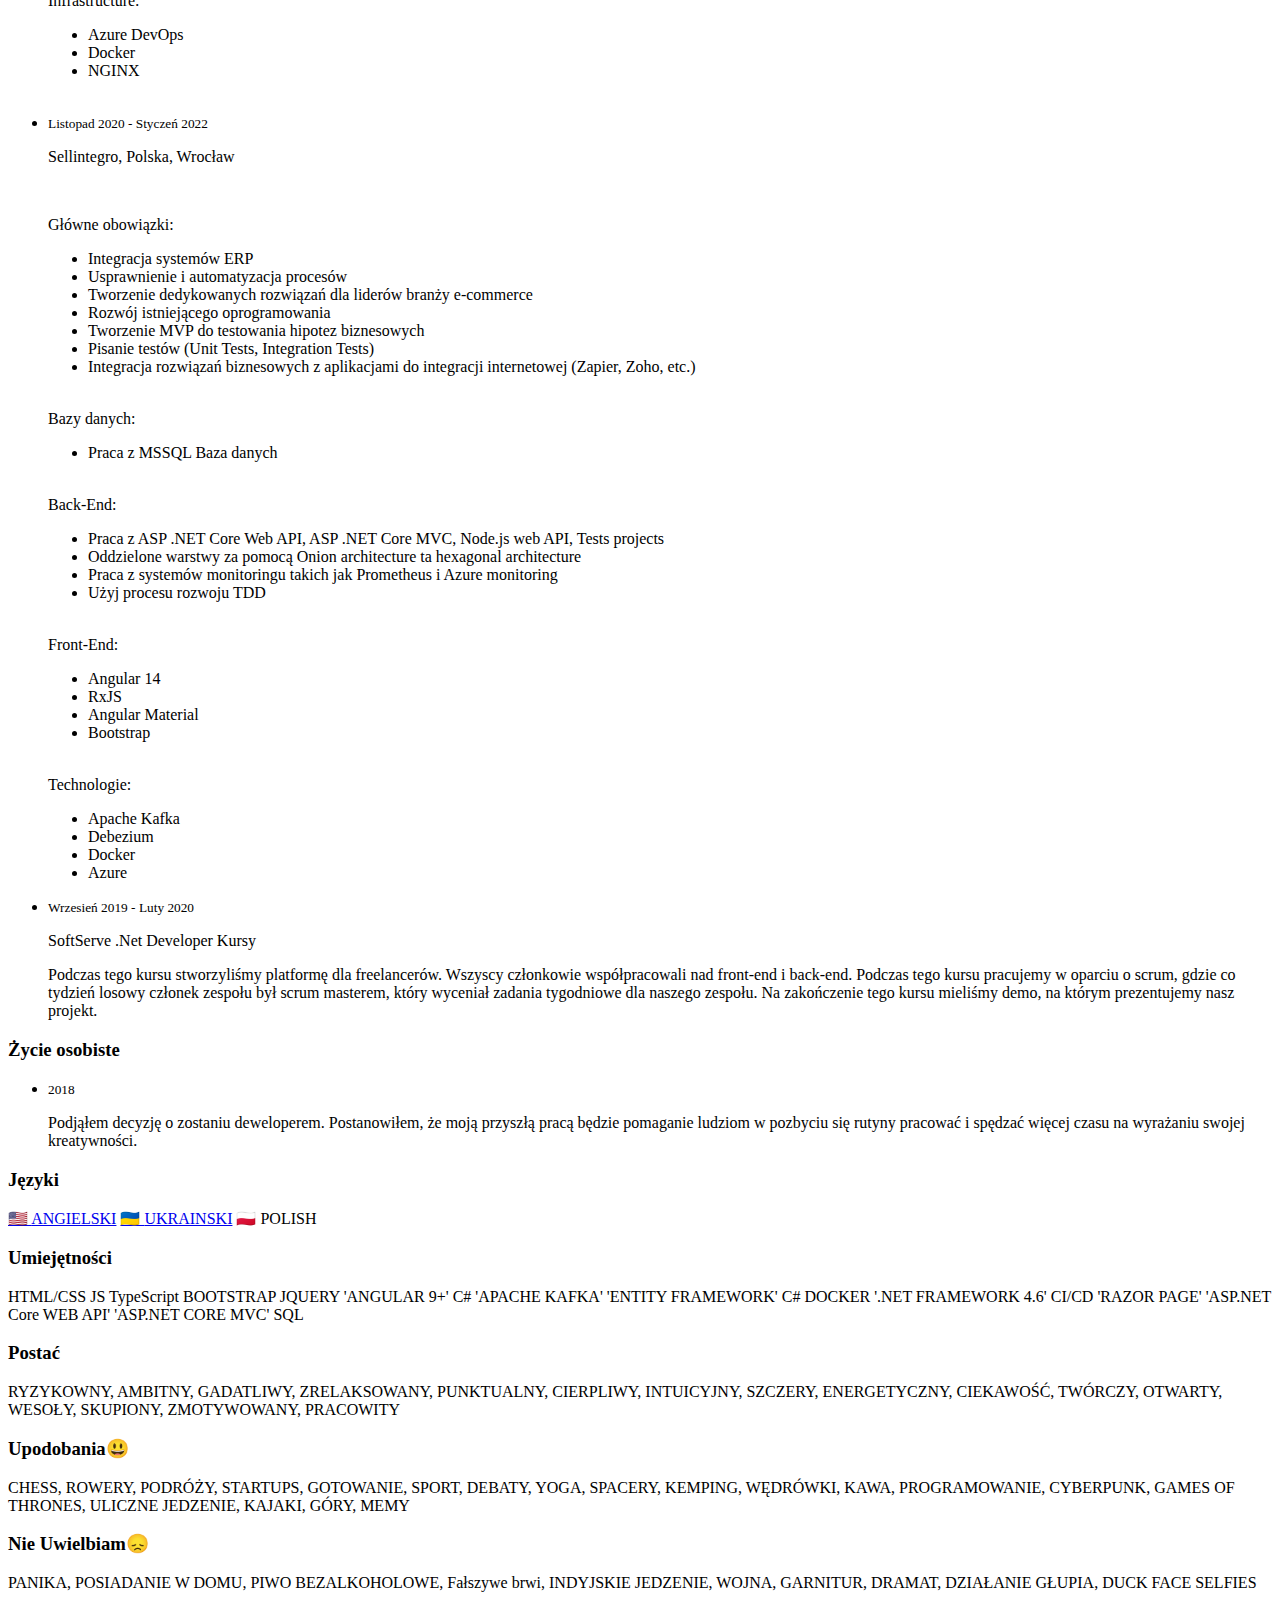
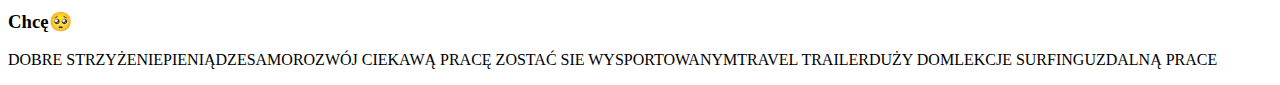
==== commit 41975d07: "added new work experience" ====
--- a/pl-pl/index.html
+++ b/pl-pl/index.html
@@ -3,8 +3,8 @@
 
 <head>
   <meta charset="UTF-8" />
-  <meta name="description" content="To jest moje pierwsze zadanie dla binary academy">
-  <meta name="keywords" content="Binary Academy pierwsze zadanie">
+  <meta name="description" content="Stanislav Hlazkov Resume">
+  <meta name="keywords" content="Stanislav Hlazkov Resume">
   <meta name="author" content="Hlazkov Stanislav">
   <meta name="google" content="nositelinkssearchbox">
   <meta name="google" content="notranslate">
@@ -32,19 +32,24 @@
               <div class="stackable grid">
                 <div class="sixteen wide column">
                   <h1 class="name">
-                    <button id="nameRecord" class="audio"><svg xmlns="http://www.w3.org/2000/svg" viewBox="0 0 576 512"><path d="M576 256c0 100.586-53.229 189.576-134.123 239.04-7.532 4.606-17.385 2.241-21.997-5.304-4.609-7.539-2.235-17.388 5.304-21.997C496.549 424.101 544 345.467 544 256c0-89.468-47.452-168.101-118.816-211.739-7.539-4.609-9.913-14.458-5.304-21.997 4.608-7.539 14.456-9.914 21.997-5.304C522.77 66.424 576 155.413 576 256zm-96 0c0-66.099-34.976-124.572-88.133-157.079-7.538-4.611-17.388-2.235-21.997 5.302-4.61 7.539-2.236 17.388 5.302 21.998C418.902 152.963 448 201.134 448 256c0 54.872-29.103 103.04-72.828 129.779-7.538 4.61-9.912 14.459-5.302 21.998 4.611 7.541 14.462 9.911 21.997 5.302C445.024 380.572 480 322.099 480 256zm-138.14-75.117c-7.538-4.615-17.388-2.239-21.998 5.297-4.612 7.537-2.241 17.387 5.297 21.998C341.966 218.462 352 236.34 352 256s-10.034 37.538-26.841 47.822c-7.538 4.611-9.909 14.461-5.297 21.998 4.611 7.538 14.463 9.909 21.998 5.297C368.247 314.972 384 286.891 384 256s-15.753-58.972-42.14-75.117zM256 88.017v335.964c0 21.436-25.942 31.999-40.971 16.971L126.059 352H24c-13.255 0-24-10.745-24-24V184c0-13.255 10.745-24 24-24h102.059l88.971-88.954C230.037 56.038 256 66.551 256 88.017zm-32 19.311l-77.659 77.644A24.001 24.001 0 0 1 129.372 192H32v128h97.372a24.001 24.001 0 0 1 16.969 7.028L224 404.67V107.328z"/></svg> Hlazkov Stanislav
+                    <button id="nameRecord" class="audio"><svg xmlns="http://www.w3.org/2000/svg" viewBox="0 0 576 512">
+                        <path
+                          d="M576 256c0 100.586-53.229 189.576-134.123 239.04-7.532 4.606-17.385 2.241-21.997-5.304-4.609-7.539-2.235-17.388 5.304-21.997C496.549 424.101 544 345.467 544 256c0-89.468-47.452-168.101-118.816-211.739-7.539-4.609-9.913-14.458-5.304-21.997 4.608-7.539 14.456-9.914 21.997-5.304C522.77 66.424 576 155.413 576 256zm-96 0c0-66.099-34.976-124.572-88.133-157.079-7.538-4.611-17.388-2.235-21.997 5.302-4.61 7.539-2.236 17.388 5.302 21.998C418.902 152.963 448 201.134 448 256c0 54.872-29.103 103.04-72.828 129.779-7.538 4.61-9.912 14.459-5.302 21.998 4.611 7.541 14.462 9.911 21.997 5.302C445.024 380.572 480 322.099 480 256zm-138.14-75.117c-7.538-4.615-17.388-2.239-21.998 5.297-4.612 7.537-2.241 17.387 5.297 21.998C341.966 218.462 352 236.34 352 256s-10.034 37.538-26.841 47.822c-7.538 4.611-9.909 14.461-5.297 21.998 4.611 7.538 14.463 9.909 21.998 5.297C368.247 314.972 384 286.891 384 256s-15.753-58.972-42.14-75.117zM256 88.017v335.964c0 21.436-25.942 31.999-40.971 16.971L126.059 352H24c-13.255 0-24-10.745-24-24V184c0-13.255 10.745-24 24-24h102.059l88.971-88.954C230.037 56.038 256 66.551 256 88.017zm-32 19.311l-77.659 77.644A24.001 24.001 0 0 1 129.372 192H32v128h97.372a24.001 24.001 0 0 1 16.969 7.028L224 404.67V107.328z" />
+                      </svg> Hlazkov Stanislav
                       <audio preload="none">
                         <source src="./assets/sounds/HlazkovStanislaw.mp3" type="audio/mpeg">
-                        </audio>
-                      </button>
-                    </h1>
+                      </audio>
+                    </button>
+                  </h1>
                   <div class="job">Programista Full-Stack</div>
                   <ul class="contacts">
                     <li>
-                      <a href="https://www.facebook.com/nazarkolmander" rel="author" class="facebook">
-                        <svg class="icon" xmlns="http://www.w3.org/2000/svg" viewBox="0 0 448 512">
-                          <path
-                            d="M448 56.7v398.5c0 13.7-11.1 24.7-24.7 24.7H309.1V306.5h58.2l8.7-67.6h-67v-43.2c0-19.6 5.4-32.9 33.5-32.9h35.8v-60.5c-6.2-.8-27.4-2.7-52.2-2.7-51.6 0-87 31.5-87 89.4v49.9h-58.4v67.6h58.4V480H24.7C11.1 480 0 468.9 0 455.3V56.7C0 43.1 11.1 32 24.7 32h398.5c13.7 0 24.8 11.1 24.8 24.7z" />
+                      <a href="https://www.linkedin.com/in/stanislav-hlazkov-892646176/" rel="author" class="linkedin">
+                        <svg xmlns="http://www.w3.org/2000/svg" width="15" height="15" fill="currentColor"
+                          class="bi bi-linkedin" viewBox="0 0 15 15">
+                          <path
+                            d="M0 1.146C0 .513.526 0 1.175 0h13.65C15.474 0 16 .513 16 1.146v13.708c0 .633-.526 1.146-1.175 1.146H1.175C.526 16 0 15.487 0 14.854zm4.943 12.248V6.169H2.542v7.225zm-1.2-8.212c.837 0 1.358-.554 1.358-1.248-.015-.709-.52-1.248-1.342-1.248S2.4 3.226 2.4 3.934c0 .694.521 1.248 1.327 1.248zm4.908 8.212V9.359c0-.216.016-.432.08-.586.173-.431.568-.878 1.232-.878.869 0 1.216.662 1.216 1.634v3.865h2.401V9.25c0-2.22-1.184-3.252-2.764-3.252-1.274 0-1.845.7-2.165 1.193v.025h-.016l.016-.025V6.169h-2.4c.03.678 0 7.225 0 7.225z">
+                          </path>
                         </svg>
                         <span>Stanislav Hlazkov</span>
                       </a>
@@ -69,12 +74,12 @@
                       </a>
                     </li>
                     <li>
-                      <a href="https://www.instagram.com/glazkov691/" rel="author" class="instagram">
+                      <a href="https://www.instagram.com/stanislav_cool_07/" rel="author" class="instagram">
                         <svg class="icon" viewBox="0 0 24 24" xmlns="http://www.w3.org/2000/svg">
                           <path
                             d="M7.8,2H16.2C19.4,2 22,4.6 22,7.8V16.2A5.8,5.8 0 0,1 16.2,22H7.8C4.6,22 2,19.4 2,16.2V7.8A5.8,5.8 0 0,1 7.8,2M7.6,4A3.6,3.6 0 0,0 4,7.6V16.4C4,18.39 5.61,20 7.6,20H16.4A3.6,3.6 0 0,0 20,16.4V7.6C20,5.61 18.39,4 16.4,4H7.6M17.25,5.5A1.25,1.25 0 0,1 18.5,6.75A1.25,1.25 0 0,1 17.25,8A1.25,1.25 0 0,1 16,6.75A1.25,1.25 0 0,1 17.25,5.5M12,7A5,5 0 0,1 17,12A5,5 0 0,1 12,17A5,5 0 0,1 7,12A5,5 0 0,1 12,7M12,9A3,3 0 0,0 9,12A3,3 0 0,0 12,15A3,3 0 0,0 15,12A3,3 0 0,0 12,9Z" />
                         </svg>
-                        <span>glazkov691</span>
+                        <span>stanislav_cool_07</span>
                       </a>
                     </li>
                   </ul>
@@ -85,9 +90,8 @@
                 <div class="sixteen wide column">
                   <h2>Résumé</h2>
                   <h3>Jestem programistą ASP.NET. Mam dyplom z informatyki
-                    Automatyzacja. Ukończyłem programowanie ze szczególnym uwzględnieniem technologii ASP.NET.
-                    Moja dbałość o szczegóły, umiejętność komunikacji i zarządzania czasem okazała się przydatne przy
-                    różne projekty rozwoju oprogramowania i systemów.</h3>
+                    Automatyzacja. Moja dbałość o szczegóły, umiejętność komunikacji i zarządzania czasem okazała się
+                    przydatne przy różne projekty rozwoju oprogramowania i systemów.</h3>
                 </div>
               </div>
             </div>
@@ -102,9 +106,50 @@
               <h3>Doświadczenie</h3>
               <ul class="timeline">
                 <li>
-                  <p><small>2020</small></p>
-                  <p><small>Present</small></p>
-                  <p>Sellintegro Polska Wrocław</p>
+                  <p><small>Luty 2022 – Obecnie</small></p>
+                  <p>Ingram Micro / CEVA Logistics, Polska, Wrocław</p>
+                  <br>
+                  <p>Główne obowiązki:</p>
+                  <ul style="list-style-type:disc;">
+                    <li>Pracowałem nad rozwojem aplikacji o dużym obciążeniu transferu danych.</li>
+                    <li>Podjąłem decyzje dotyczące stosu technologicznego i architektury projektu.</li>
+                    <li>Byłem mentorem młodszych programistów.</li>
+                  </ul>
+                  <br>
+                  <p>Bazy danych:</p>
+                  <ul style="list-style-type:disc;">
+                    <li>Praca z MSSQL, MongoDB, MySql Bazami danych</li>
+                    <li>Przenoszenia danych między różnymi bazami danych</li>
+                  </ul>
+                  <br>
+                  <p>Back-End:</p>
+                  <ul style="list-style-type:disc;">
+                    <li>ASP .NET Core Web API </li>
+                    <li>ELK Stack (Elasticsearch, Logstash, and Kibana)</li>
+                    <li>Apache Kafka </li>
+                    <li>Entity Framework Core</li>
+                    <li>Selenium Tests</li>
+                  </ul>
+                  <br>
+                  <p>Front-End:</p>
+                  <ul style="list-style-type:disc;">
+                    <li>Angular 16 </li>
+                    <li>RxJS </li>
+                    <li>Angular Material </li>
+                    <li>Bootstrap </li>
+                  </ul>
+                  <br>
+                  <p>Infrastructure:</p>
+                  <ul style="list-style-type:disc;">
+                    <li>Azure DevOps</li>
+                    <li>Docker</li>
+                    <li>NGINX</li>
+                  </ul>
+                  <br>
+                </li>
+                <li>
+                  <p><small>Listopad 2020 - Styczeń 2022</small></p>
+                  <p>Sellintegro, Polska, Wrocław</p>
                   <br>
                   <p>Główne obowiązki:</p>
                   <ul style="list-style-type:disc;">
@@ -120,8 +165,7 @@
                   <br>
                   <p>Bazy danych:</p>
                   <ul style="list-style-type:disc;">
-                    <li>Praca z MongoDB, MySql, SqlLite Bazami danych</li>
-                    <li>Przenoszenia danych między różnymi bazami danych</li>
+                    <li>Praca z MSSQL Baza danych</li>
                   </ul>
                   <br>
                   <p>Back-End:</p>
@@ -135,14 +179,10 @@
                   <br>
                   <p>Front-End:</p>
                   <ul style="list-style-type:disc;">
-                    <li>Utworzono projekt Angular przy użyciu Angular CLI</li>
-                  </ul>
-                  <br>
-                  <p>Design:</p>
-                  <ul style="list-style-type:disc;">
-                    <li>CQRS pattern</li>
-                    <li>Mediator Pattern</li>
-                    <li>Use SOLID principles</li>
+                    <li>Angular 14 </li>
+                    <li>RxJS </li>
+                    <li>Angular Material </li>
+                    <li>Bootstrap </li>
                   </ul>
                   <br>
                   <p>Technologie:</p>
@@ -154,29 +194,22 @@
                   </ul>
                 </li>
                 <li>
-                  <p><small>2019</small></p>
+                  <p><small>Wrzesień 2019 - Luty 2020</small></p>
                   <p>SoftServe .Net Developer Kursy</p>
-                      <p>Podczas tego kursu stworzyliśmy platformę dla freelancerów. Wszyscy członkowie współpracowali nad front-end i back-end.
-                        Podczas tego kursu pracujemy w oparciu o scrum, gdzie co tydzień losowy członek zespołu był scrum masterem, który wyceniał zadania tygodniowe dla naszego zespołu.
-                        Na zakończenie tego kursu mieliśmy demo, na którym prezentujemy nasz projekt.</p>
-                </li>
-                <li>
-                  <p><small>2016</small></p>
-                  <p>Ternopil Smart City Hackathon</p>
-                  <p> Where I with my team propose to the city decide
-                    problem with traffic, and detect people which travel without a ticket.</p>
+                  <p>Podczas tego kursu stworzyliśmy platformę dla freelancerów. Wszyscy członkowie współpracowali nad
+                    front-end i back-end.
+                    Podczas tego kursu pracujemy w oparciu o scrum, gdzie co tydzień losowy członek zespołu był scrum
+                    masterem, który wyceniał zadania tygodniowe dla naszego zespołu.
+                    Na zakończenie tego kursu mieliśmy demo, na którym prezentujemy nasz projekt.</p>
                 </li>
               </ul>
               <h3>Życie osobiste</h3>
               <ul class="timeline">
                 <li>
-                  <p><small>2020</small></p>
-                  <p>Podjąłem decyzję o zostaniu deweloperem. Postanowiłem, 
-                      że moją przyszłą pracą będzie pomaganie ludziom w pozbyciu się rutyny pracować i spędzać więcej czasu na wyrażaniu swojej kreatywności.</p>
-                </li>
-                <li>
-                  <p><small>2015</small></p>
-                  <p>Wycieczka po Ukrainie. Z przyjaciółmi odwiedzamy wiele miast na Ukrainie : Użhorod, Czerkasy, Kijów, Lwów, Tarnopol, Czerniowce.</p>
+                  <p><small>2018</small></p>
+                  <p>Podjąłem decyzję o zostaniu deweloperem. Postanowiłem,
+                    że moją przyszłą pracą będzie pomaganie ludziom w pozbyciu się rutyny pracować i spędzać więcej
+                    czasu na wyrażaniu swojej kreatywności.</p>
                 </li>
               </ul>
             </div>
@@ -184,40 +217,45 @@
               <section>
                 <h3>Języki</h3>
                 <p class="tags small">
-                    <a href="/" hreflang="en" rel="alternate" class="language" id="usa-language" lang="en">&#x1f1fa;&#x1f1f8; <span>ANGIELSKI</span></a>
-                    <a href="/uk-ua" hreflang="uk" rel="alternate" class="language" id="ukrain-language" lang="uk">&#x1f1fa;&#x1f1e6; <span>UKRAINSKI</span></a>
+                  <a href="/" hreflang="en" rel="alternate" class="language" id="usa-language"
+                    lang="en">&#x1f1fa;&#x1f1f8; <span>ANGIELSKI</span></a>
+                  <a href="/uk-ua" hreflang="uk" rel="alternate" class="language" id="ukrain-language"
+                    lang="uk">&#x1f1fa;&#x1f1e6; <span>UKRAINSKI</span></a>
                   <span class="language" id="polish-language" lang="pl">&#x1f1f5;&#x1f1f1; POLISH</span>
                 </p>
               </section>
               <section>
                 <h3>Umiejętności</h3>
-                <p class="tags small">HTML/CSS JS TypeScript  BOOTSTRAP JQUERY 'ANGULAR 9+' C# 'APACHE KAFKA' 'ENTITY FRAMEWORK' C# DOCKER '.NET FRAMEWORK 4.6'
+                <p class="tags small">HTML/CSS JS TypeScript BOOTSTRAP JQUERY 'ANGULAR 9+' C# 'APACHE KAFKA' 'ENTITY
+                  FRAMEWORK' C# DOCKER '.NET FRAMEWORK 4.6'
                   CI/CD 'RAZOR PAGE' 'ASP.NET Core WEB API' 'ASP.NET CORE MVC' SQL</p>
               </section>
               <section>
                 <h3>Postać</h3>
-                <p class="tags small">RYZYKOWNY, AMBITNY, GADATLIWY, ZRELAKSOWANY, PUNKTUALNY, CIERPLIWY, INTUICYJNY, SZCZERY,
-                    ENERGETYCZNY, CIEKAWOŚĆ, TWÓRCZY, OTWARTY, WESOŁY, SKUPIONY, ZMOTYWOWANY, PRACOWITY</p>
+                <p class="tags small">RYZYKOWNY, AMBITNY, GADATLIWY, ZRELAKSOWANY, PUNKTUALNY, CIERPLIWY, INTUICYJNY,
+                  SZCZERY,
+                  ENERGETYCZNY, CIEKAWOŚĆ, TWÓRCZY, OTWARTY, WESOŁY, SKUPIONY, ZMOTYWOWANY, PRACOWITY</p>
               </section>
               <section>
                 <h3>Upodobania&#x1f603;</h3>
                 <p class="tags small">
-                  CHESS, ROWERY, PODRÓŻY, POLITYKA, STARTUPS, GOTOWANIE, SPORT, DEBATY, YOGA, HISTORIA, SPACERY,
+                  CHESS, ROWERY, PODRÓŻY, STARTUPS, GOTOWANIE, SPORT, DEBATY, YOGA, SPACERY,
                   KEMPING, WĘDRÓWKI, KAWA, PROGRAMOWANIE, CYBERPUNK, GAMES OF THRONES, ULICZNE JEDZENIE, KAJAKI, GÓRY,
                   MEMY
                 </p>
               </section>
               <section>
                 <h3>Nie Uwielbiam&#x1f61e;</h3>
-                <p class="tags small">PANIKA, POSIADANIE W DOMU, BYĆ SAMEMU, PIWO BEZALKOHOLOWE, Fałszywe brwi,
-                    INDYJSKIE JEDZENIE, WOJNA, GARNITUR, DRAMAT, DZIAŁANIE GŁUPIA, DUCK FACE SELFIES</p>
+                <p class="tags small">PANIKA, POSIADANIE W DOMU, PIWO BEZALKOHOLOWE, Fałszywe brwi,
+                  INDYJSKIE JEDZENIE, WOJNA, GARNITUR, DRAMAT, DZIAŁANIE GŁUPIA, DUCK FACE SELFIES</p>
               </section>
               <section>
                 <h3>Chcę&#x1f97a;</h3>
                 <p class="tags small bulleted"><span class="tag">DOBRE STRZYŻENIE</span><span
-                    class="tag">PIENIĄDZE</span><span class="tag">SAMOROZWÓJ</span><span class="tag"> CIEKAWĄ  PRACĘ                     
-                    </span><span class="tag">ZOSTAĆ SIE WYSPORTOWANYM</span><span class="tag">TRAVEL TRAILER</span><span
-                    class="tag">DUŻY DOM</span><span class="tag">LEKCJE SURFINGU</span><span class="tag">ZDALNĄ PRACE</span></p>
+                    class="tag">PIENIĄDZE</span><span class="tag">SAMOROZWÓJ</span><span class="tag"> CIEKAWĄ PRACĘ
+                  </span><span class="tag">ZOSTAĆ SIE WYSPORTOWANYM</span><span class="tag">TRAVEL TRAILER</span><span
+                    class="tag">DUŻY DOM</span><span class="tag">LEKCJE SURFINGU</span><span class="tag">ZDALNĄ
+                    PRACE</span></p>
               </section>
               <!-- Education -->
               <!-- Articles -->
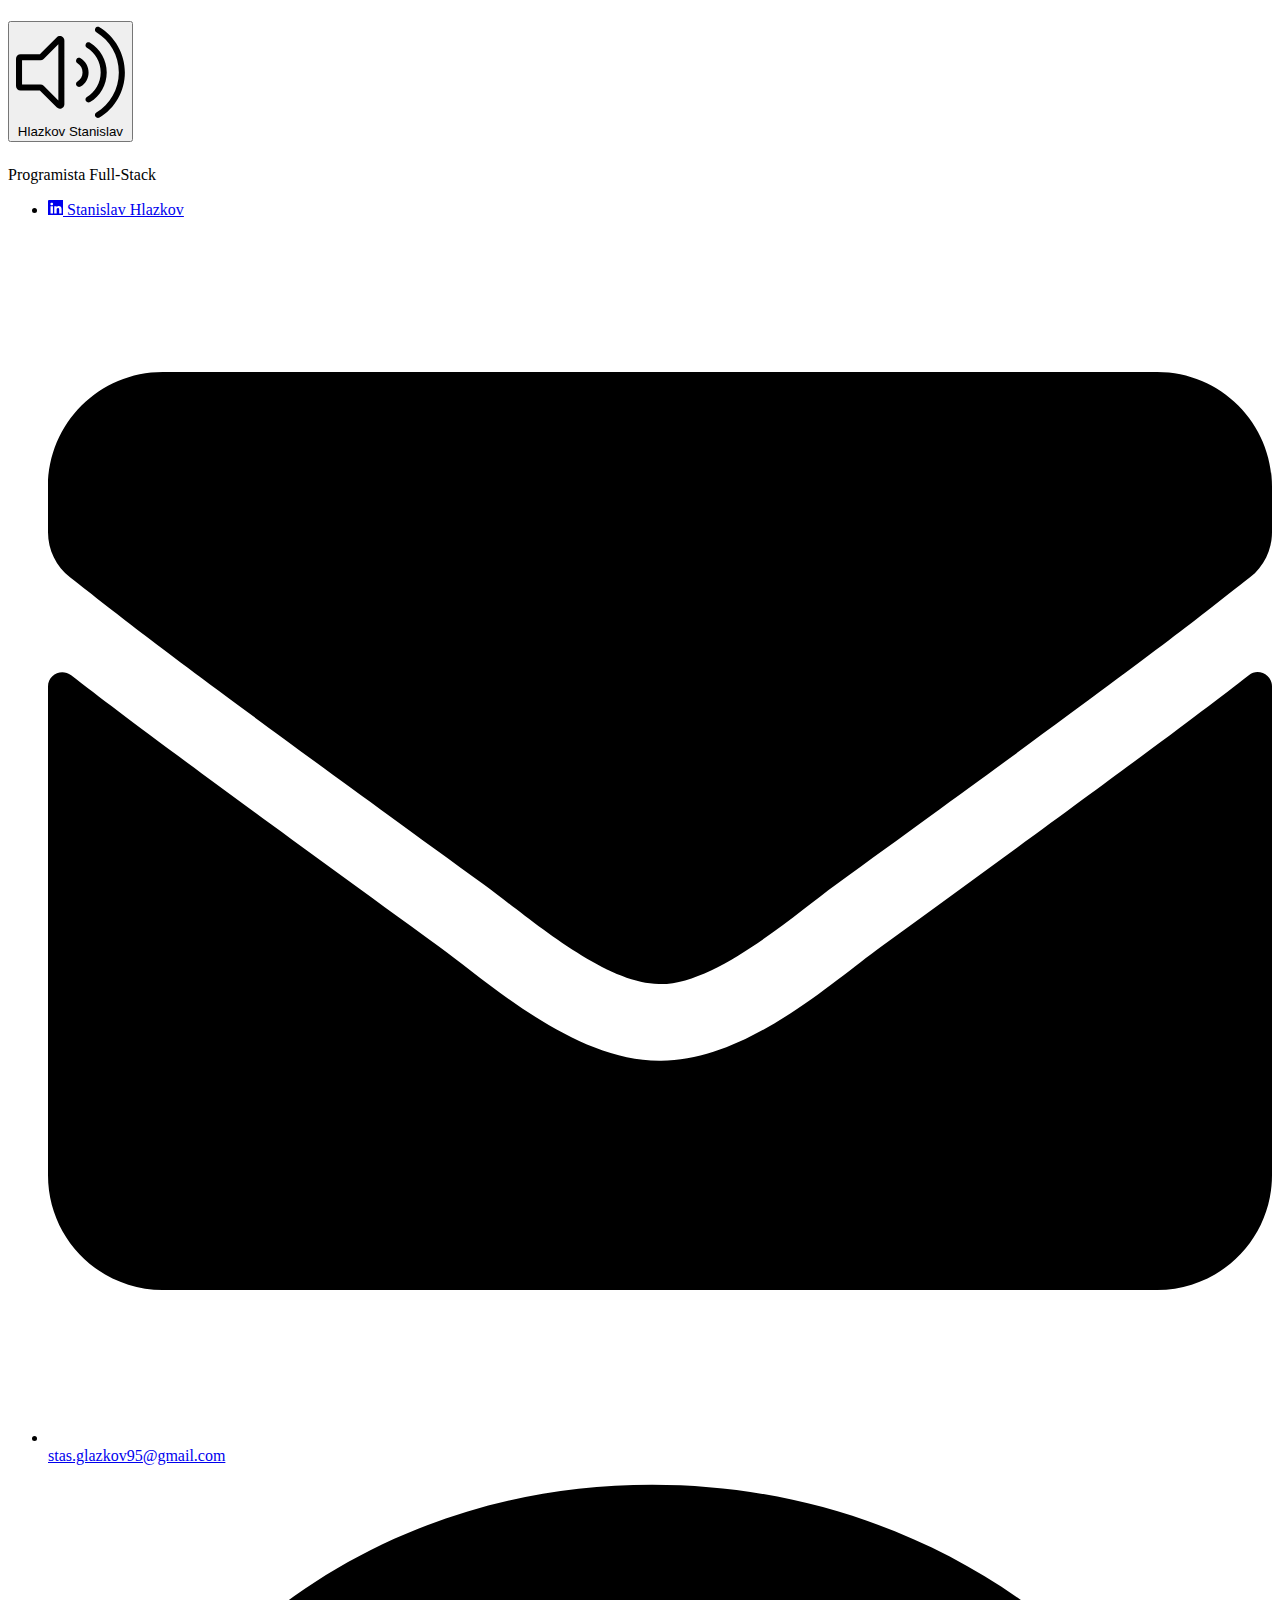
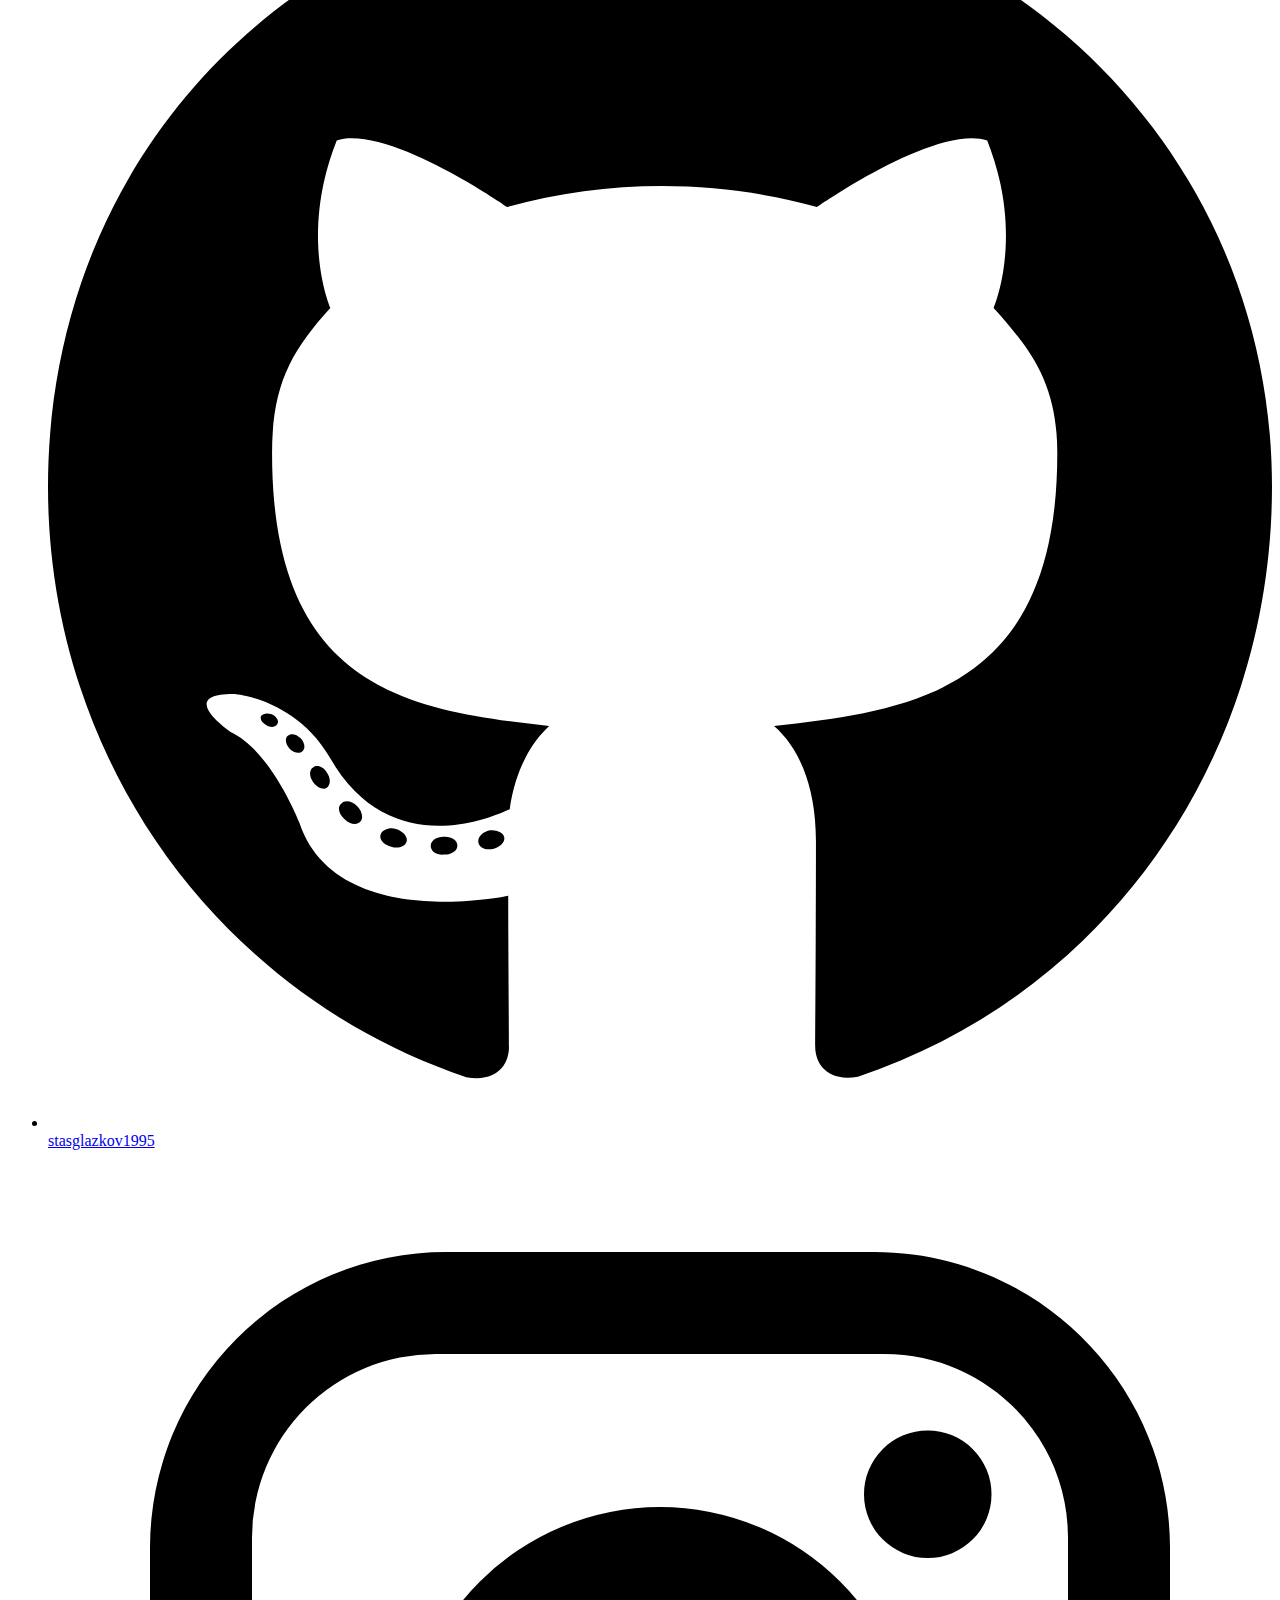
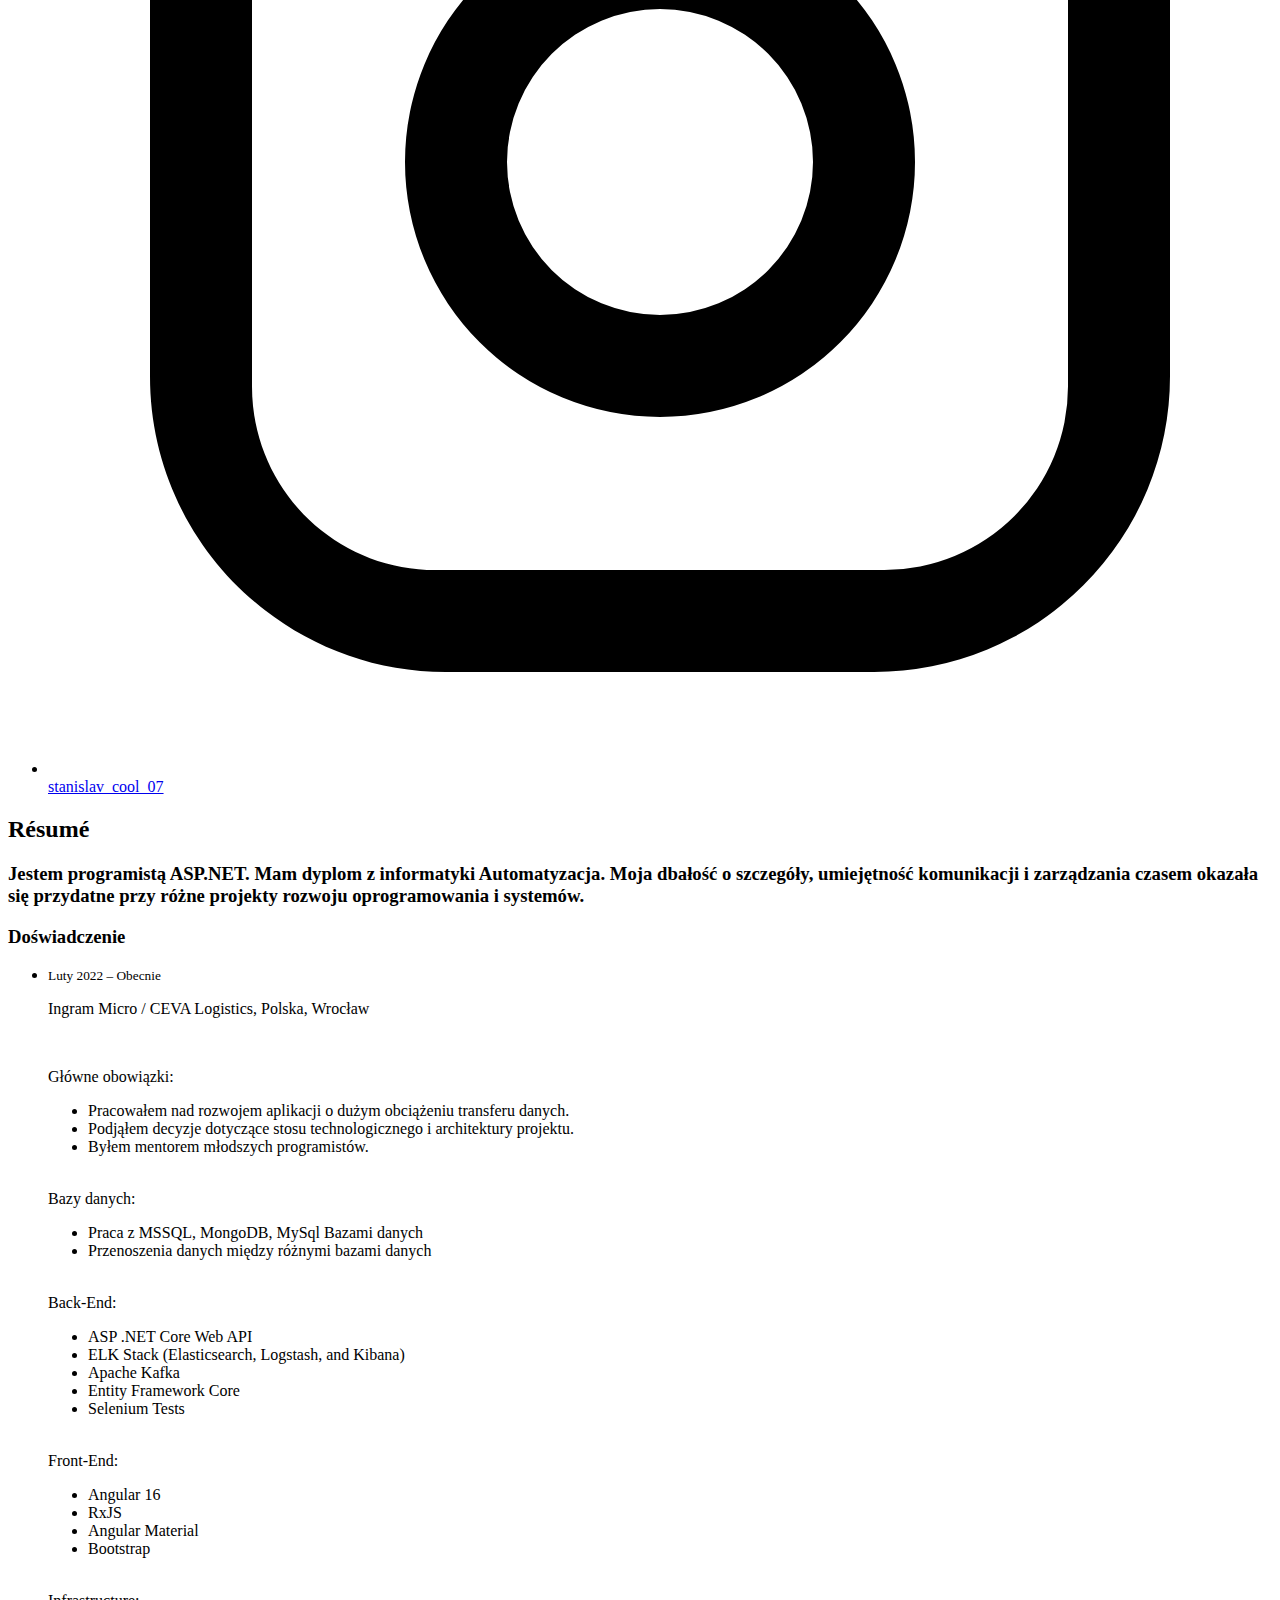
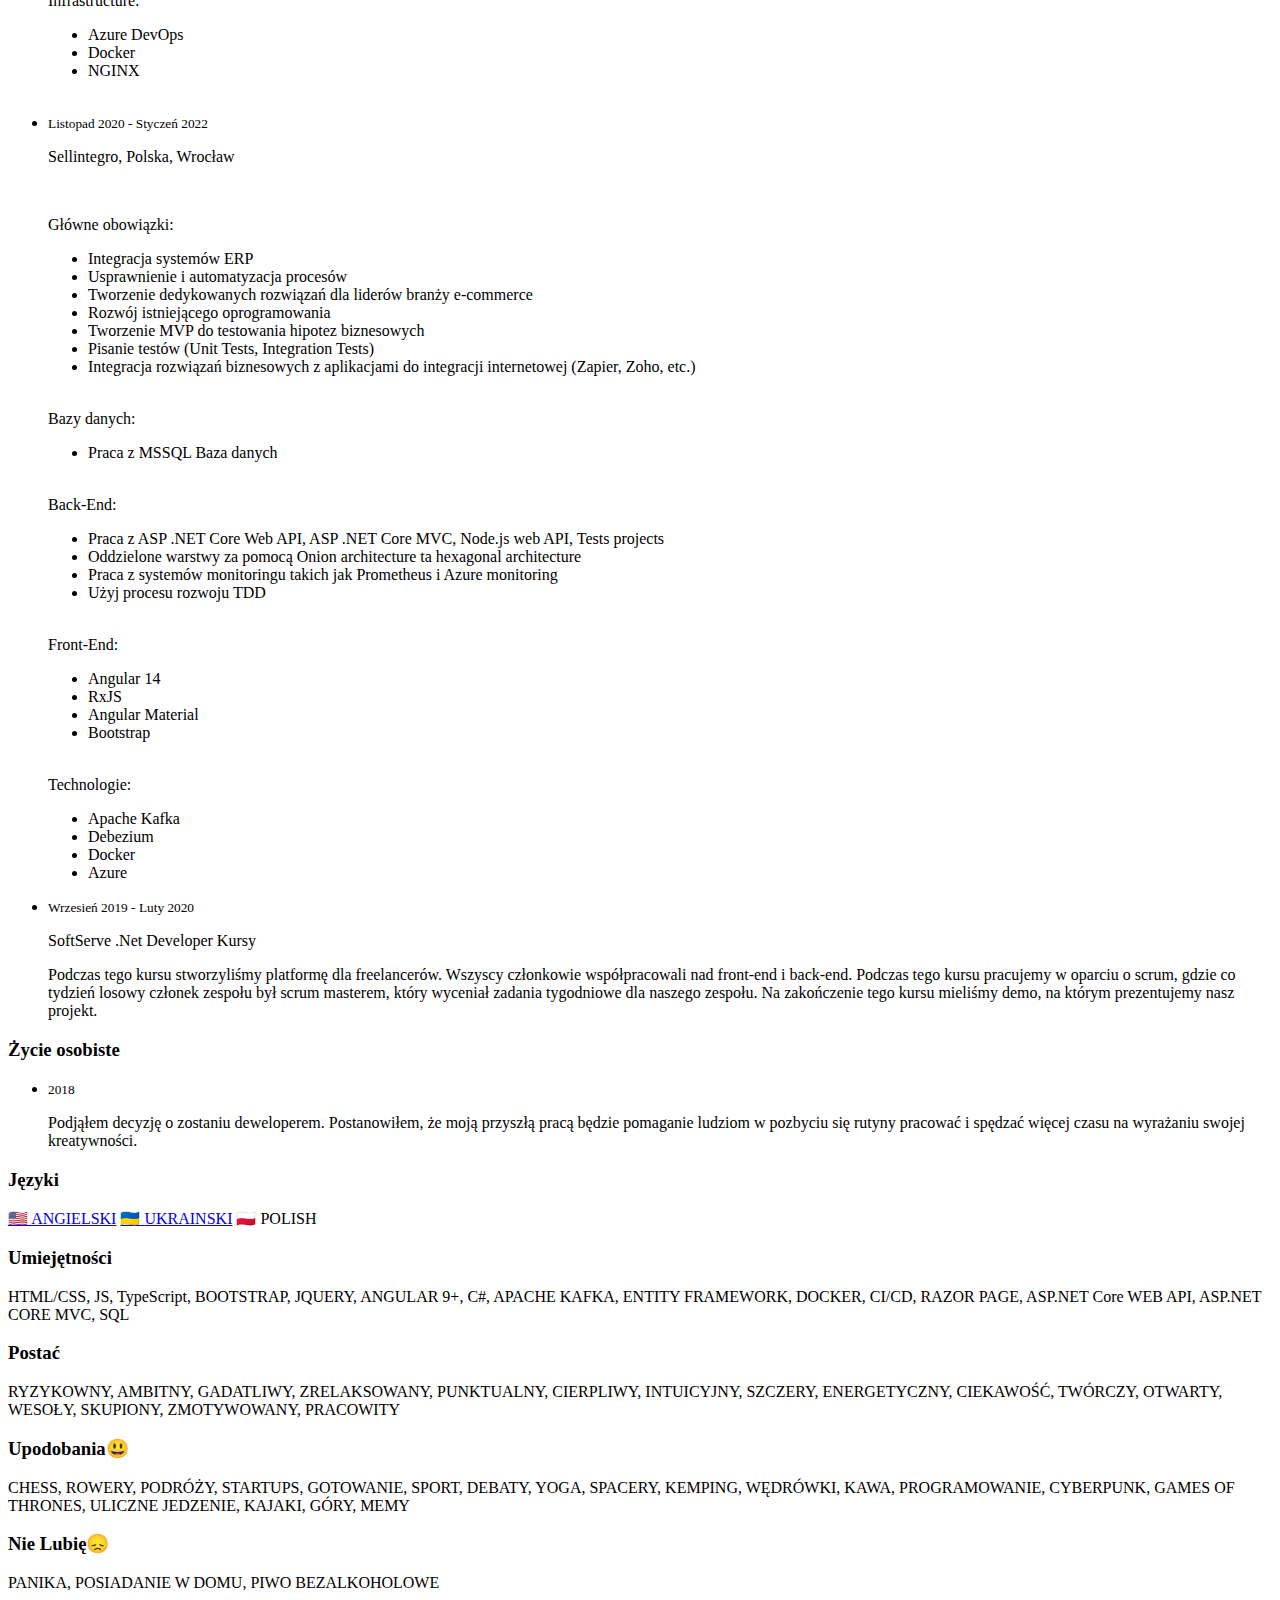
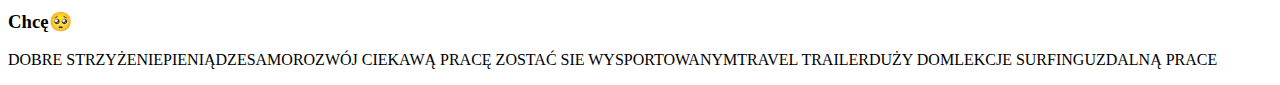
==== commit 2a38d019: "modify dislikes and skills" ====
--- a/pl-pl/index.html
+++ b/pl-pl/index.html
@@ -226,9 +226,8 @@
               </section>
               <section>
                 <h3>Umiejętności</h3>
-                <p class="tags small">HTML/CSS JS TypeScript BOOTSTRAP JQUERY 'ANGULAR 9+' C# 'APACHE KAFKA' 'ENTITY
-                  FRAMEWORK' C# DOCKER '.NET FRAMEWORK 4.6'
-                  CI/CD 'RAZOR PAGE' 'ASP.NET Core WEB API' 'ASP.NET CORE MVC' SQL</p>
+                <p class="tags small">HTML/CSS, JS, TypeScript, BOOTSTRAP, JQUERY, ANGULAR 9+, C#, APACHE KAFKA, ENTITY
+                  FRAMEWORK, DOCKER, CI/CD, RAZOR PAGE, ASP.NET Core WEB API, ASP.NET CORE MVC, SQL</p>
               </section>
               <section>
                 <h3>Postać</h3>
@@ -245,9 +244,8 @@
                 </p>
               </section>
               <section>
-                <h3>Nie Uwielbiam&#x1f61e;</h3>
-                <p class="tags small">PANIKA, POSIADANIE W DOMU, PIWO BEZALKOHOLOWE, Fałszywe brwi,
-                  INDYJSKIE JEDZENIE, WOJNA, GARNITUR, DRAMAT, DZIAŁANIE GŁUPIA, DUCK FACE SELFIES</p>
+                <h3>Nie Lubię&#x1f61e;</h3>
+                <p class="tags small">PANIKA, POSIADANIE W DOMU, PIWO BEZALKOHOLOWE</p>
               </section>
               <section>
                 <h3>Chcę&#x1f97a;</h3>
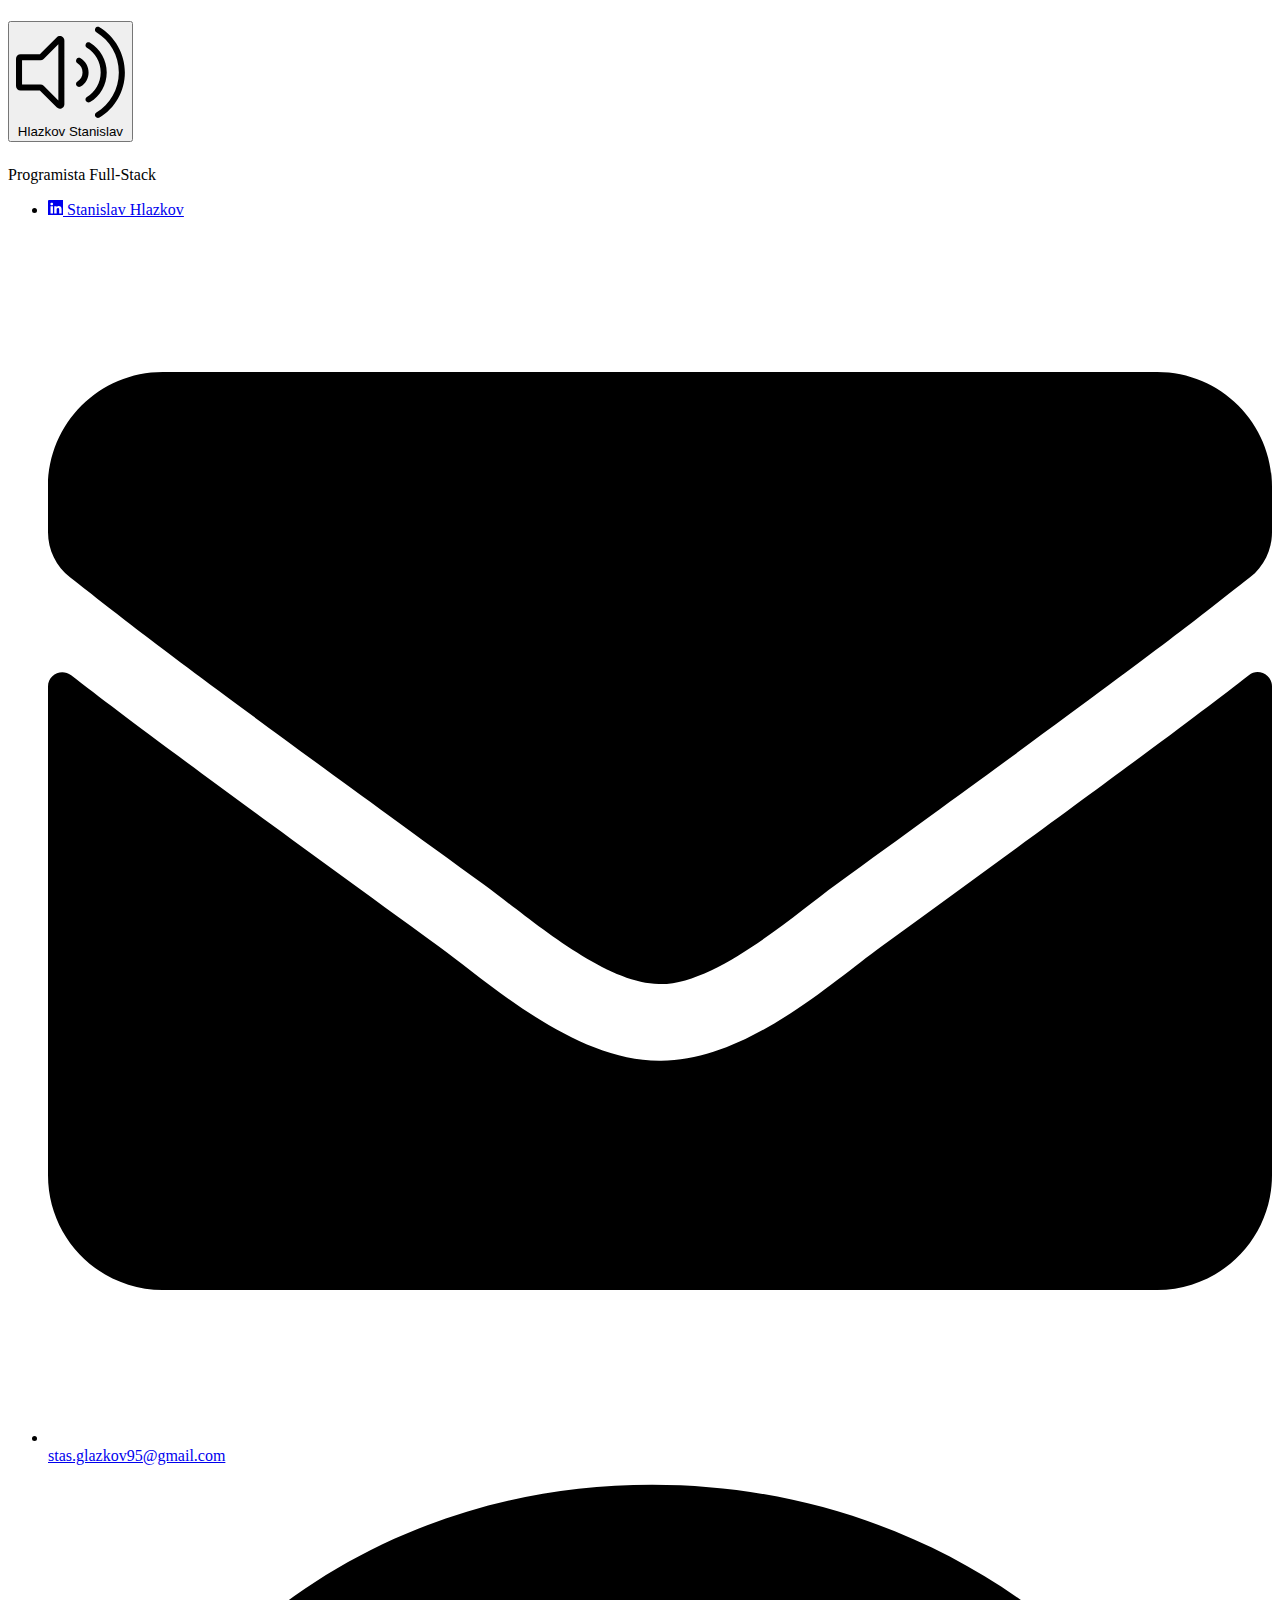
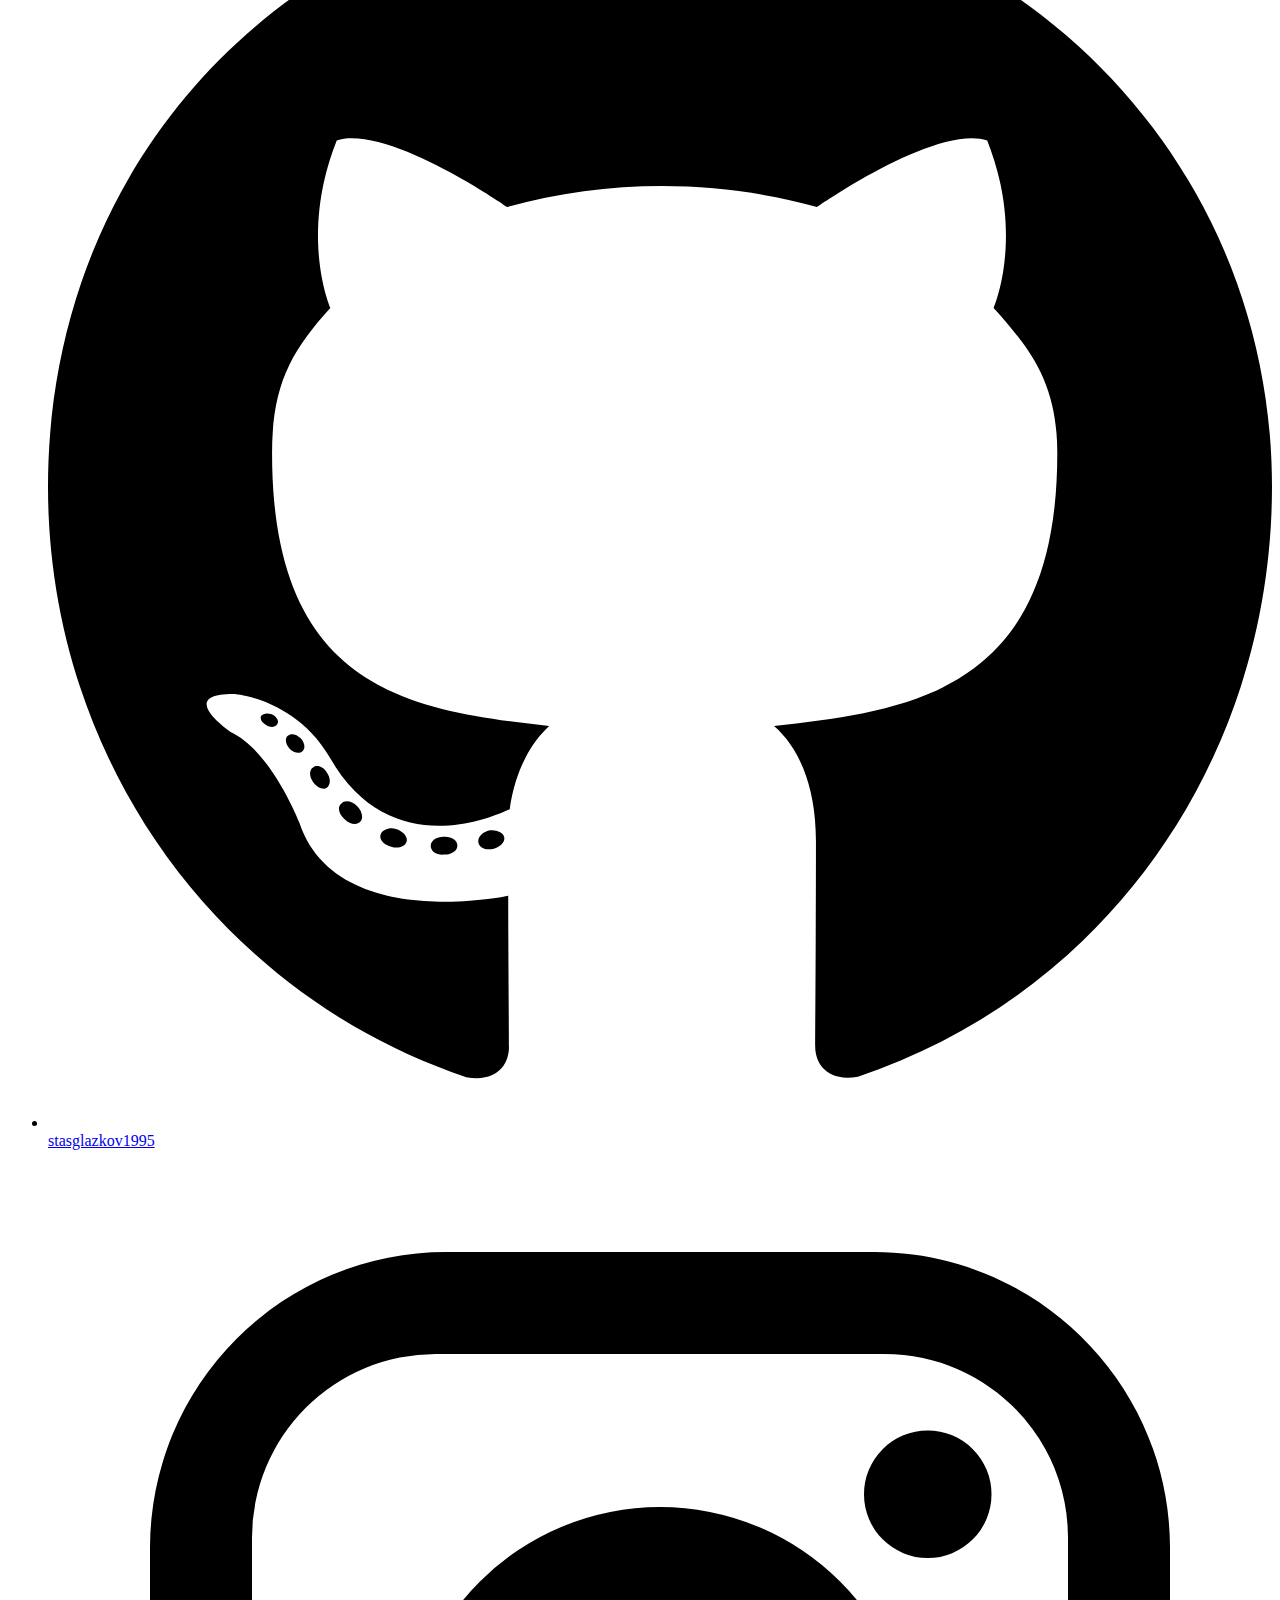
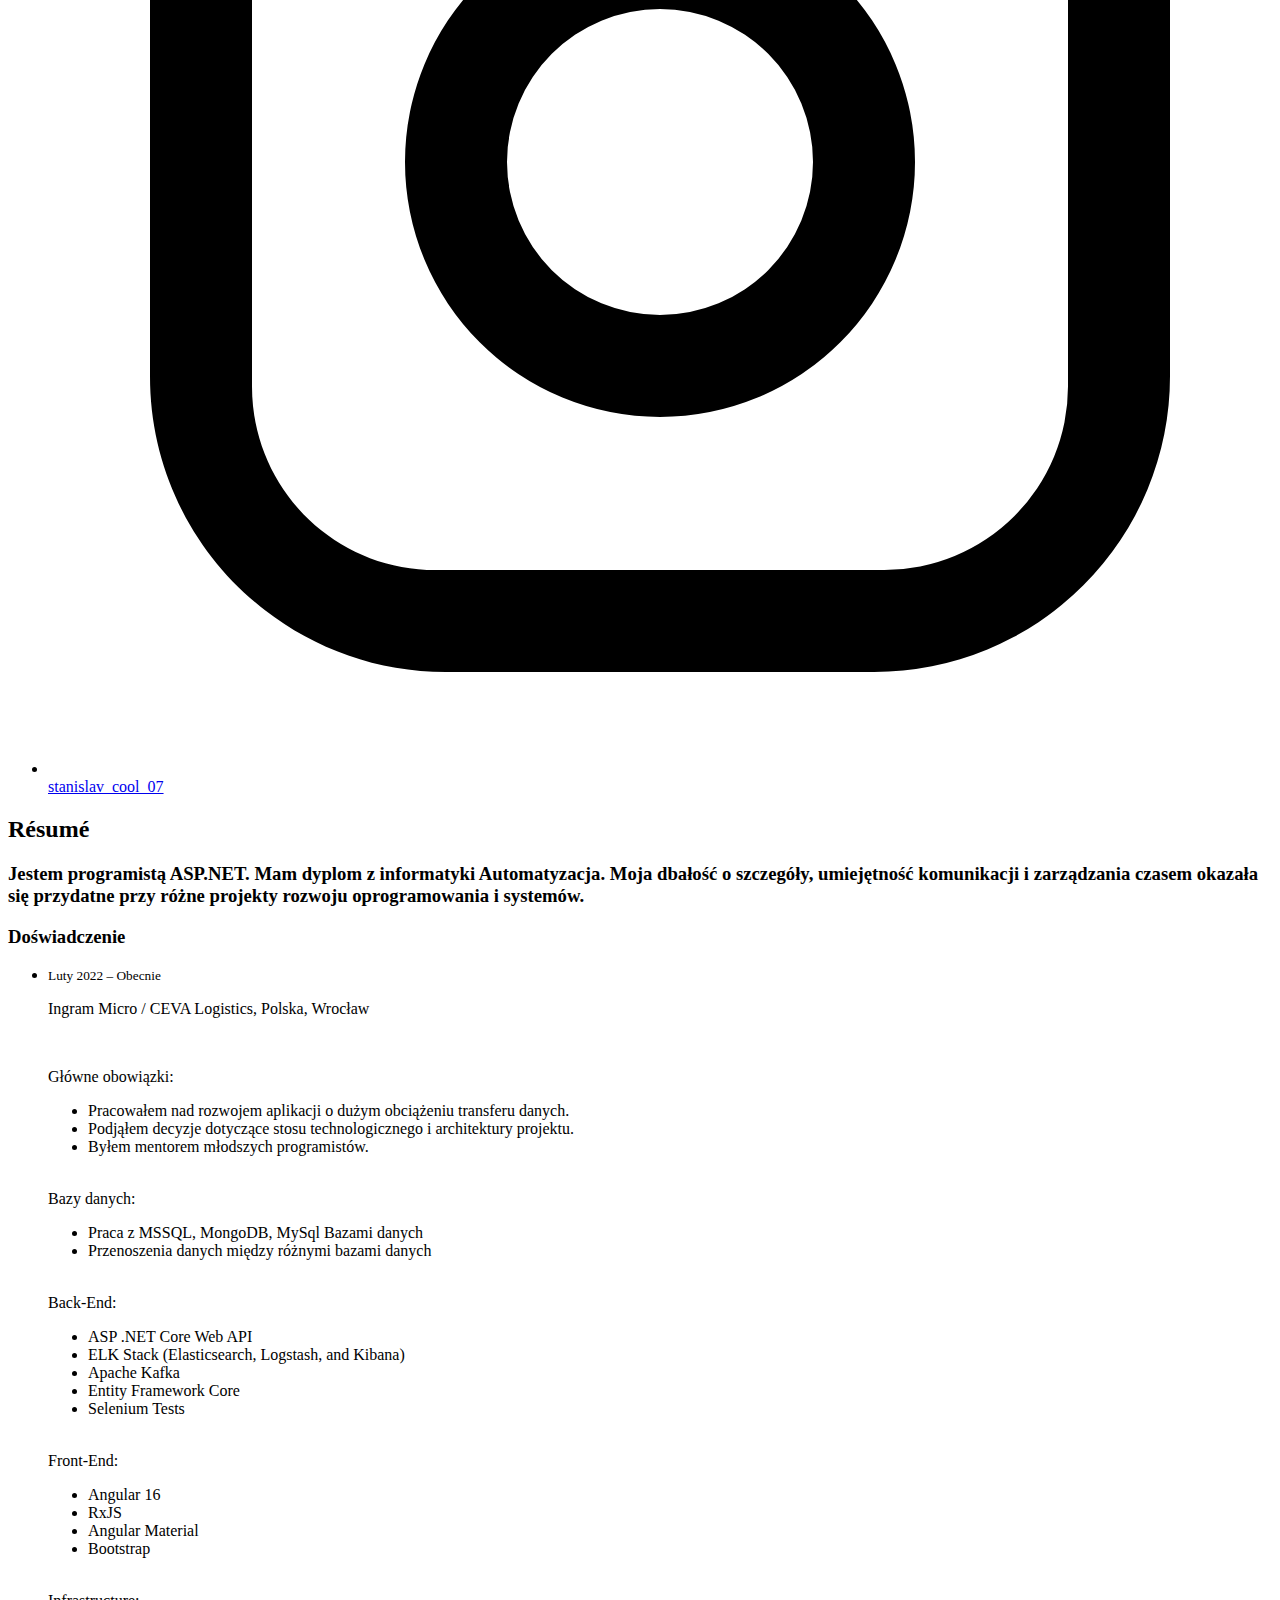
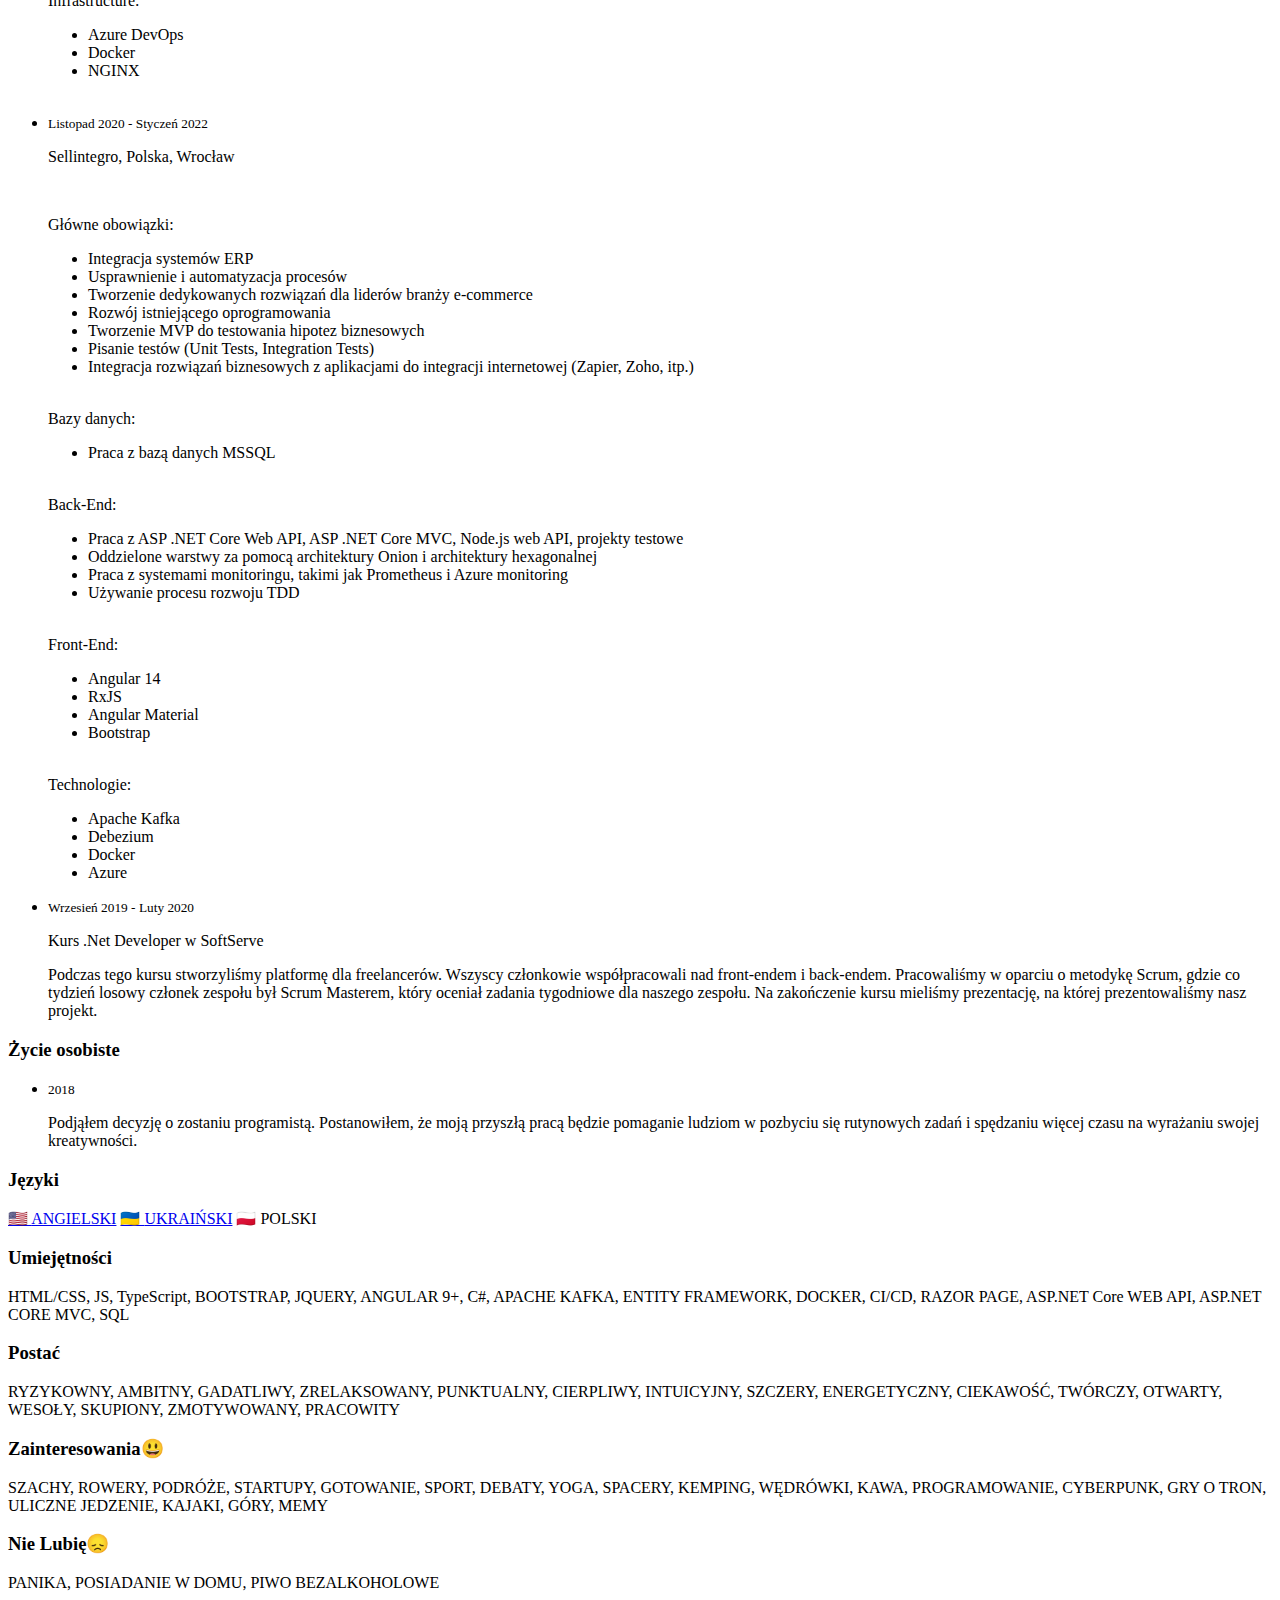
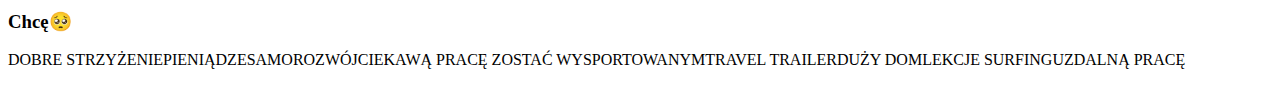
==== commit 861080e1: "fix grammatical mistakes" ====
--- a/pl-pl/index.html
+++ b/pl-pl/index.html
@@ -160,29 +160,29 @@
                     <li>Tworzenie MVP do testowania hipotez biznesowych</li>
                     <li>Pisanie testów (Unit Tests, Integration Tests)</li>
                     <li>Integracja rozwiązań biznesowych z aplikacjami do integracji internetowej (Zapier,
-                      Zoho, etc.)</li>
+                      Zoho, itp.)</li>
                   </ul>
                   <br>
                   <p>Bazy danych:</p>
                   <ul style="list-style-type:disc;">
-                    <li>Praca z MSSQL Baza danych</li>
+                    <li>Praca z bazą danych MSSQL</li>
                   </ul>
                   <br>
                   <p>Back-End:</p>
                   <ul style="list-style-type:disc;">
                     <li>Praca z ASP .NET Core Web API, ASP .NET Core MVC,
-                      Node.js web API, Tests projects</li>
-                    <li>Oddzielone warstwy za pomocą Onion architecture ta hexagonal architecture</li>
-                    <li>Praca z systemów monitoringu takich jak Prometheus i Azure monitoring</li>
-                    <li>Użyj procesu rozwoju TDD</li>
+                      Node.js web API, projekty testowe</li>
+                    <li>Oddzielone warstwy za pomocą architektury Onion i architektury hexagonalnej</li>
+                    <li>Praca z systemami monitoringu, takimi jak Prometheus i Azure monitoring</li>
+                    <li>Używanie procesu rozwoju TDD</li>
                   </ul>
                   <br>
                   <p>Front-End:</p>
                   <ul style="list-style-type:disc;">
-                    <li>Angular 14 </li>
-                    <li>RxJS </li>
-                    <li>Angular Material </li>
-                    <li>Bootstrap </li>
+                    <li>Angular 14</li>
+                    <li>RxJS</li>
+                    <li>Angular Material</li>
+                    <li>Bootstrap</li>
                   </ul>
                   <br>
                   <p>Technologie:</p>
@@ -195,21 +195,21 @@
                 </li>
                 <li>
                   <p><small>Wrzesień 2019 - Luty 2020</small></p>
-                  <p>SoftServe .Net Developer Kursy</p>
+                  <p>Kurs .Net Developer w SoftServe</p>
                   <p>Podczas tego kursu stworzyliśmy platformę dla freelancerów. Wszyscy członkowie współpracowali nad
-                    front-end i back-end.
-                    Podczas tego kursu pracujemy w oparciu o scrum, gdzie co tydzień losowy członek zespołu był scrum
-                    masterem, który wyceniał zadania tygodniowe dla naszego zespołu.
-                    Na zakończenie tego kursu mieliśmy demo, na którym prezentujemy nasz projekt.</p>
+                    front-endem i back-endem.
+                    Pracowaliśmy w oparciu o metodykę Scrum, gdzie co tydzień losowy członek zespołu był Scrum Masterem,
+                    który oceniał zadania tygodniowe dla naszego zespołu.
+                    Na zakończenie kursu mieliśmy prezentację, na której prezentowaliśmy nasz projekt.</p>
                 </li>
               </ul>
               <h3>Życie osobiste</h3>
               <ul class="timeline">
                 <li>
                   <p><small>2018</small></p>
-                  <p>Podjąłem decyzję o zostaniu deweloperem. Postanowiłem,
-                    że moją przyszłą pracą będzie pomaganie ludziom w pozbyciu się rutyny pracować i spędzać więcej
-                    czasu na wyrażaniu swojej kreatywności.</p>
+                  <p>Podjąłem decyzję o zostaniu programistą. Postanowiłem, że moją przyszłą pracą będzie pomaganie
+                    ludziom w pozbyciu się rutynowych zadań i spędzaniu więcej czasu na wyrażaniu swojej kreatywności.
+                  </p>
                 </li>
               </ul>
             </div>
@@ -220,8 +220,8 @@
                   <a href="/" hreflang="en" rel="alternate" class="language" id="usa-language"
                     lang="en">&#x1f1fa;&#x1f1f8; <span>ANGIELSKI</span></a>
                   <a href="/uk-ua" hreflang="uk" rel="alternate" class="language" id="ukrain-language"
-                    lang="uk">&#x1f1fa;&#x1f1e6; <span>UKRAINSKI</span></a>
-                  <span class="language" id="polish-language" lang="pl">&#x1f1f5;&#x1f1f1; POLISH</span>
+                    lang="uk">&#x1f1fa;&#x1f1e6; <span>UKRAIŃSKI</span></a>
+                  <span class="language" id="polish-language" lang="pl">&#x1f1f5;&#x1f1f1; POLSKI</span>
                 </p>
               </section>
               <section>
@@ -236,10 +236,10 @@
                   ENERGETYCZNY, CIEKAWOŚĆ, TWÓRCZY, OTWARTY, WESOŁY, SKUPIONY, ZMOTYWOWANY, PRACOWITY</p>
               </section>
               <section>
-                <h3>Upodobania&#x1f603;</h3>
+                <h3>Zainteresowania&#x1f603;</h3>
                 <p class="tags small">
-                  CHESS, ROWERY, PODRÓŻY, STARTUPS, GOTOWANIE, SPORT, DEBATY, YOGA, SPACERY,
-                  KEMPING, WĘDRÓWKI, KAWA, PROGRAMOWANIE, CYBERPUNK, GAMES OF THRONES, ULICZNE JEDZENIE, KAJAKI, GÓRY,
+                  SZACHY, ROWERY, PODRÓŻE, STARTUPY, GOTOWANIE, SPORT, DEBATY, YOGA, SPACERY,
+                  KEMPING, WĘDRÓWKI, KAWA, PROGRAMOWANIE, CYBERPUNK, GRY O TRON, ULICZNE JEDZENIE, KAJAKI, GÓRY,
                   MEMY
                 </p>
               </section>
@@ -250,10 +250,10 @@
               <section>
                 <h3>Chcę&#x1f97a;</h3>
                 <p class="tags small bulleted"><span class="tag">DOBRE STRZYŻENIE</span><span
-                    class="tag">PIENIĄDZE</span><span class="tag">SAMOROZWÓJ</span><span class="tag"> CIEKAWĄ PRACĘ
-                  </span><span class="tag">ZOSTAĆ SIE WYSPORTOWANYM</span><span class="tag">TRAVEL TRAILER</span><span
+                    class="tag">PIENIĄDZE</span><span class="tag">SAMOROZWÓJ</span><span class="tag">CIEKAWĄ PRACĘ
+                  </span><span class="tag">ZOSTAĆ WYSPORTOWANYM</span><span class="tag">TRAVEL TRAILER</span><span
                     class="tag">DUŻY DOM</span><span class="tag">LEKCJE SURFINGU</span><span class="tag">ZDALNĄ
-                    PRACE</span></p>
+                    PRACĘ</span></p>
               </section>
               <!-- Education -->
               <!-- Articles -->
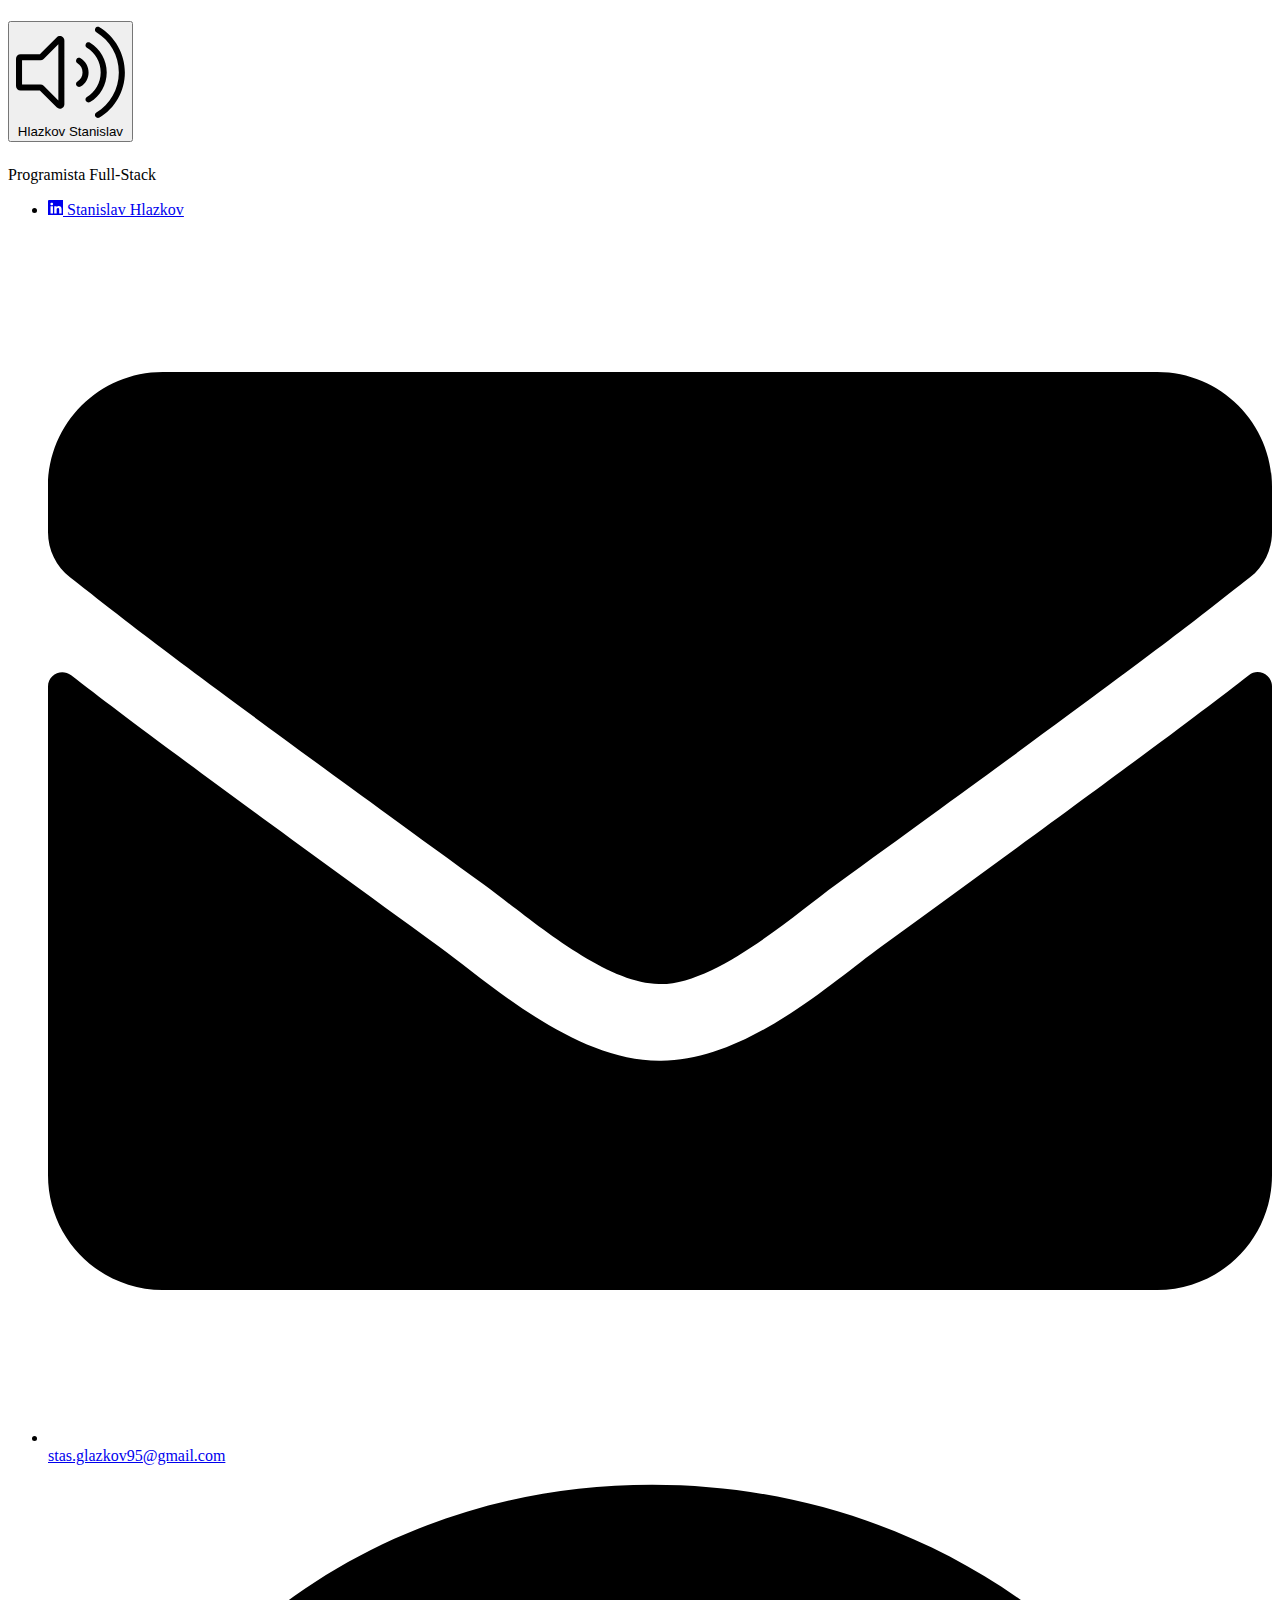
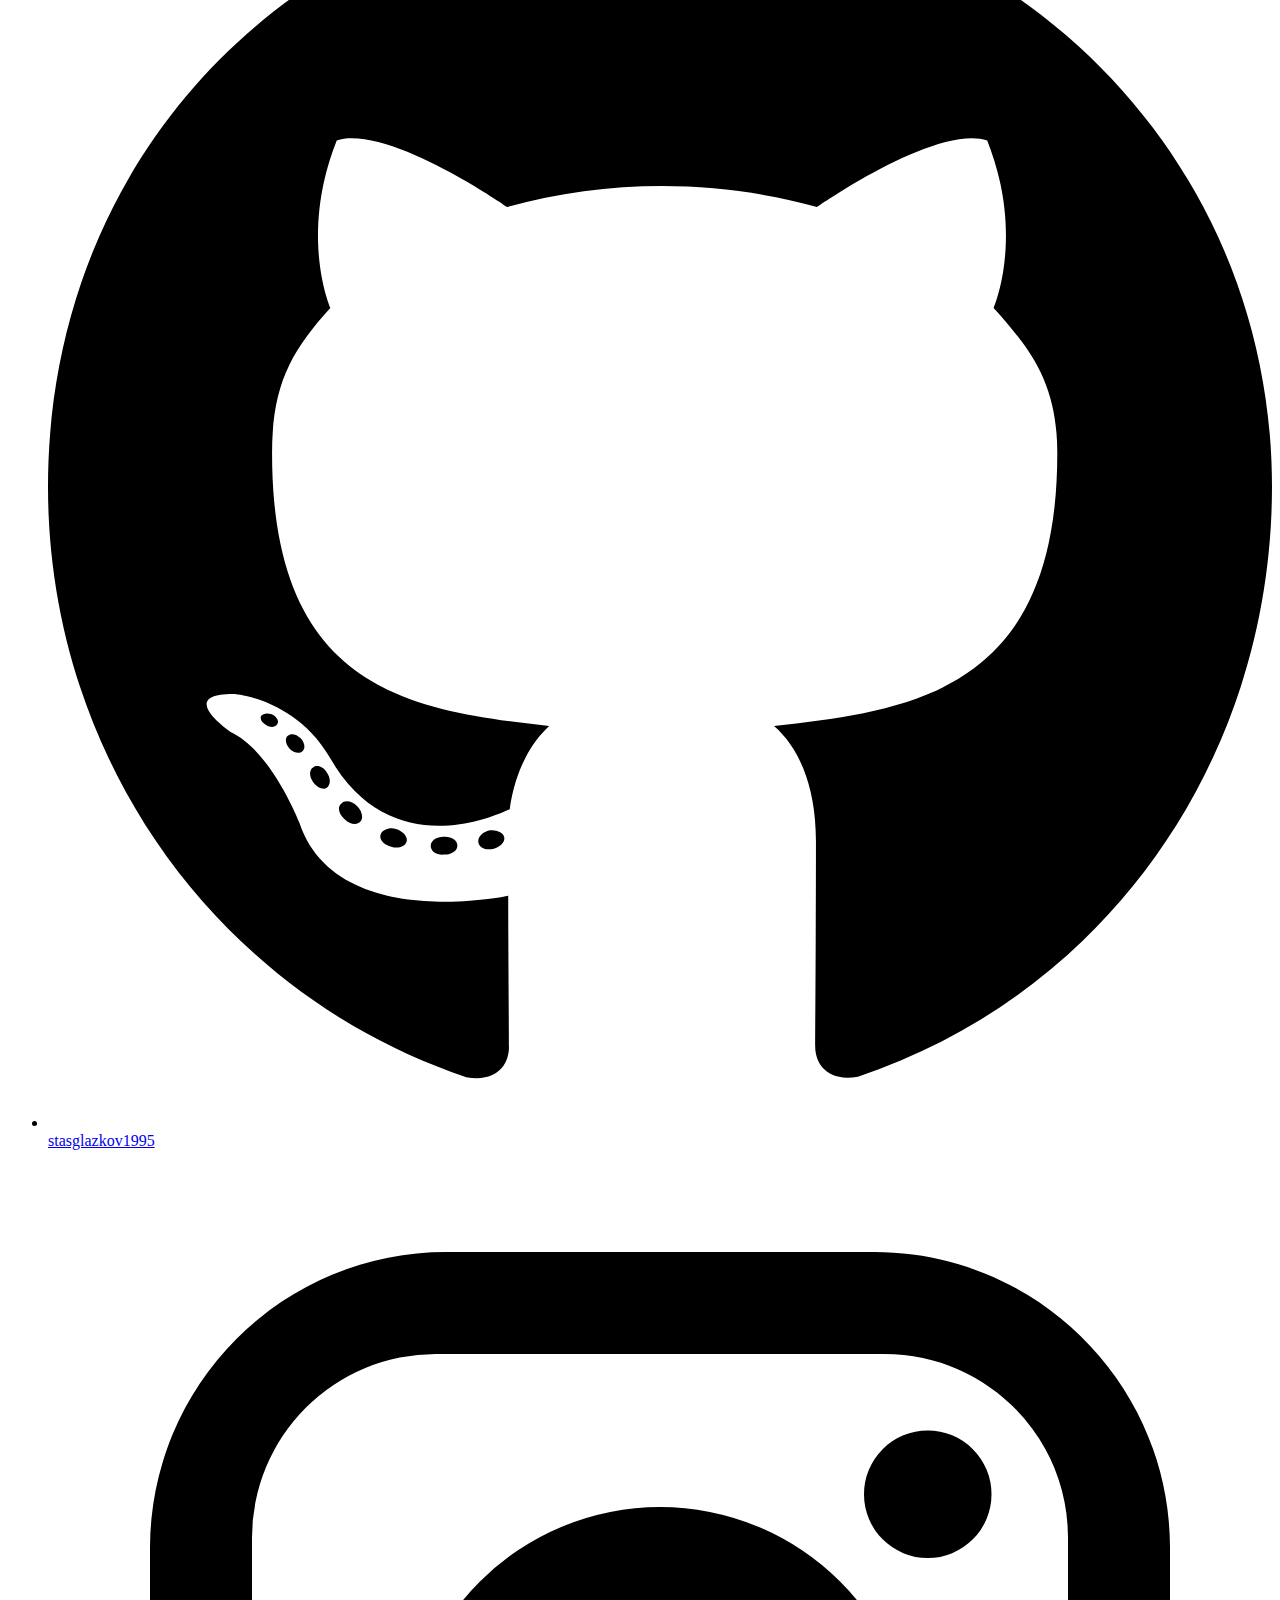
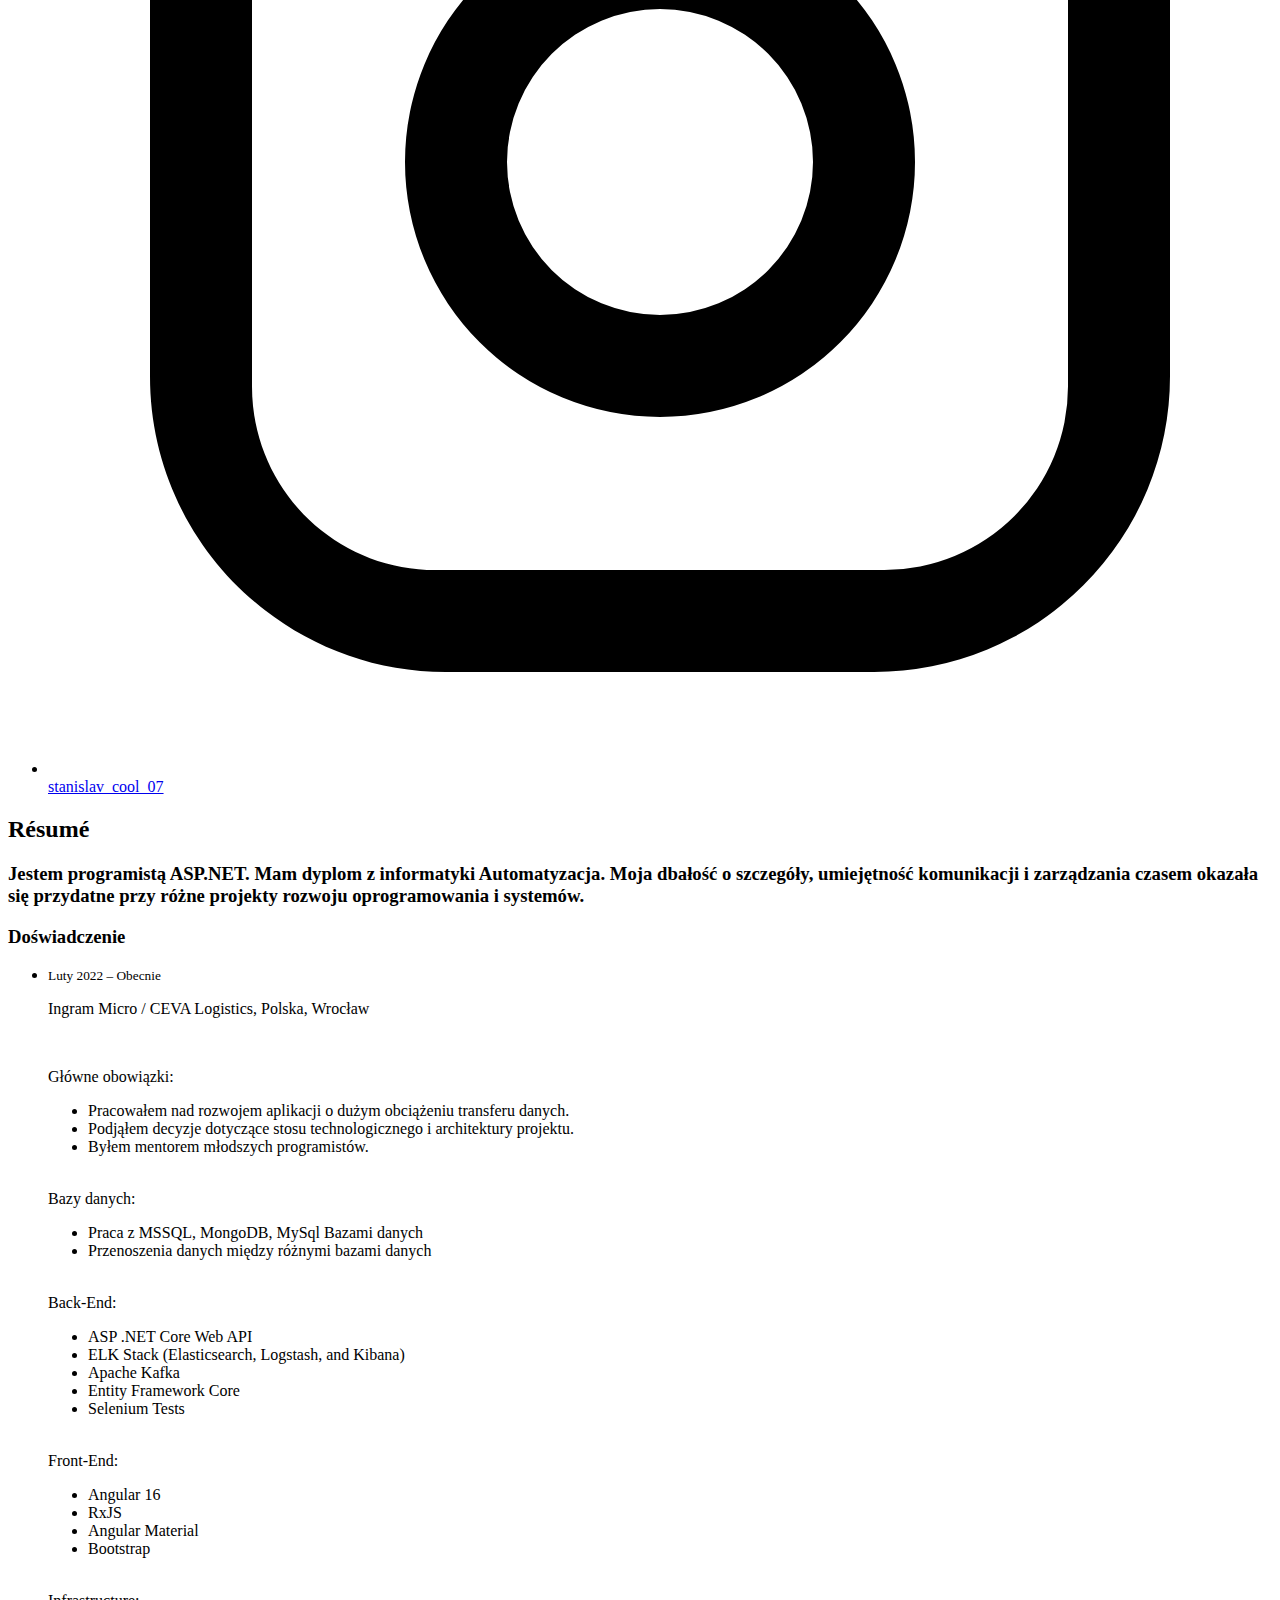
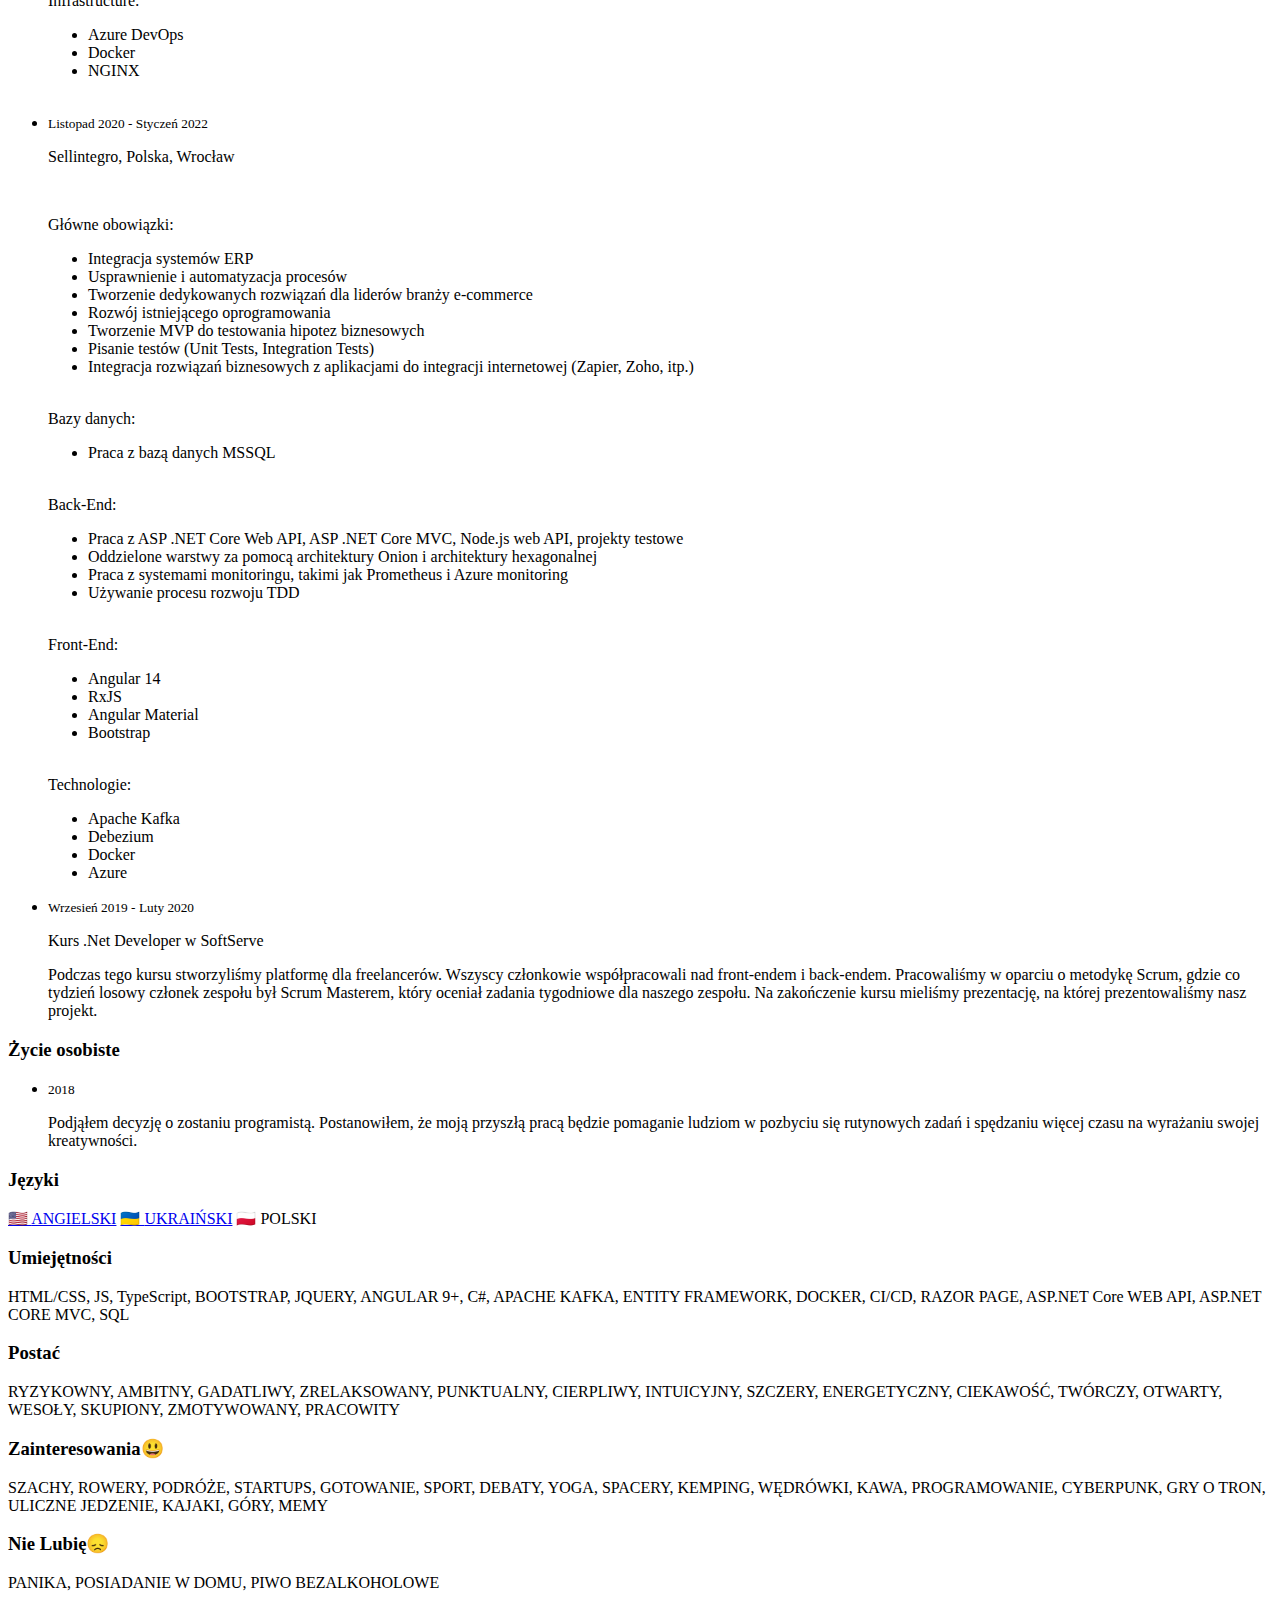
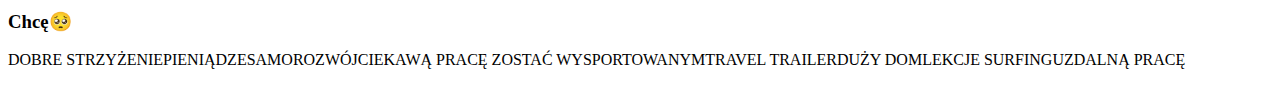
==== commit f3b57319: "fix errors" ====
--- a/pl-pl/index.html
+++ b/pl-pl/index.html
@@ -238,7 +238,7 @@
               <section>
                 <h3>Zainteresowania&#x1f603;</h3>
                 <p class="tags small">
-                  SZACHY, ROWERY, PODRÓŻE, STARTUPY, GOTOWANIE, SPORT, DEBATY, YOGA, SPACERY,
+                  SZACHY, ROWERY, PODRÓŻE, STARTUPS, GOTOWANIE, SPORT, DEBATY, YOGA, SPACERY,
                   KEMPING, WĘDRÓWKI, KAWA, PROGRAMOWANIE, CYBERPUNK, GRY O TRON, ULICZNE JEDZENIE, KAJAKI, GÓRY,
                   MEMY
                 </p>
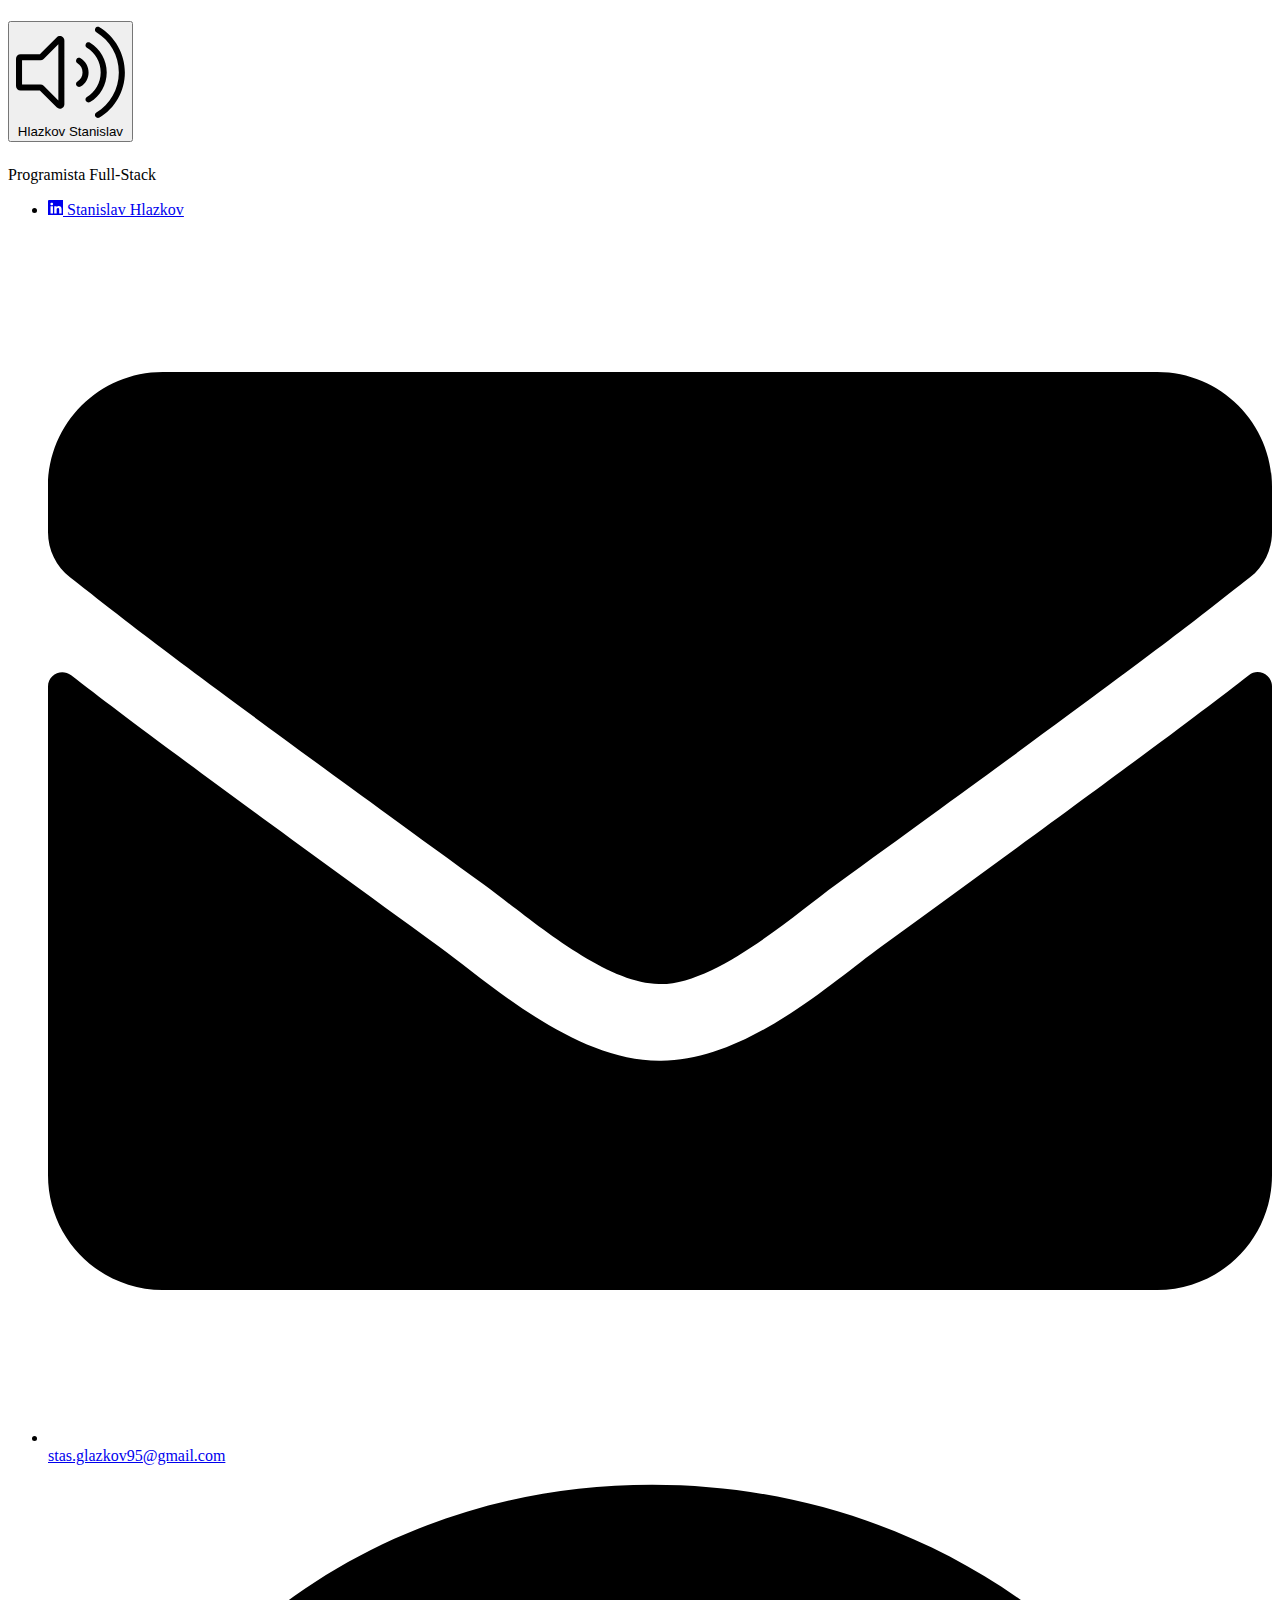
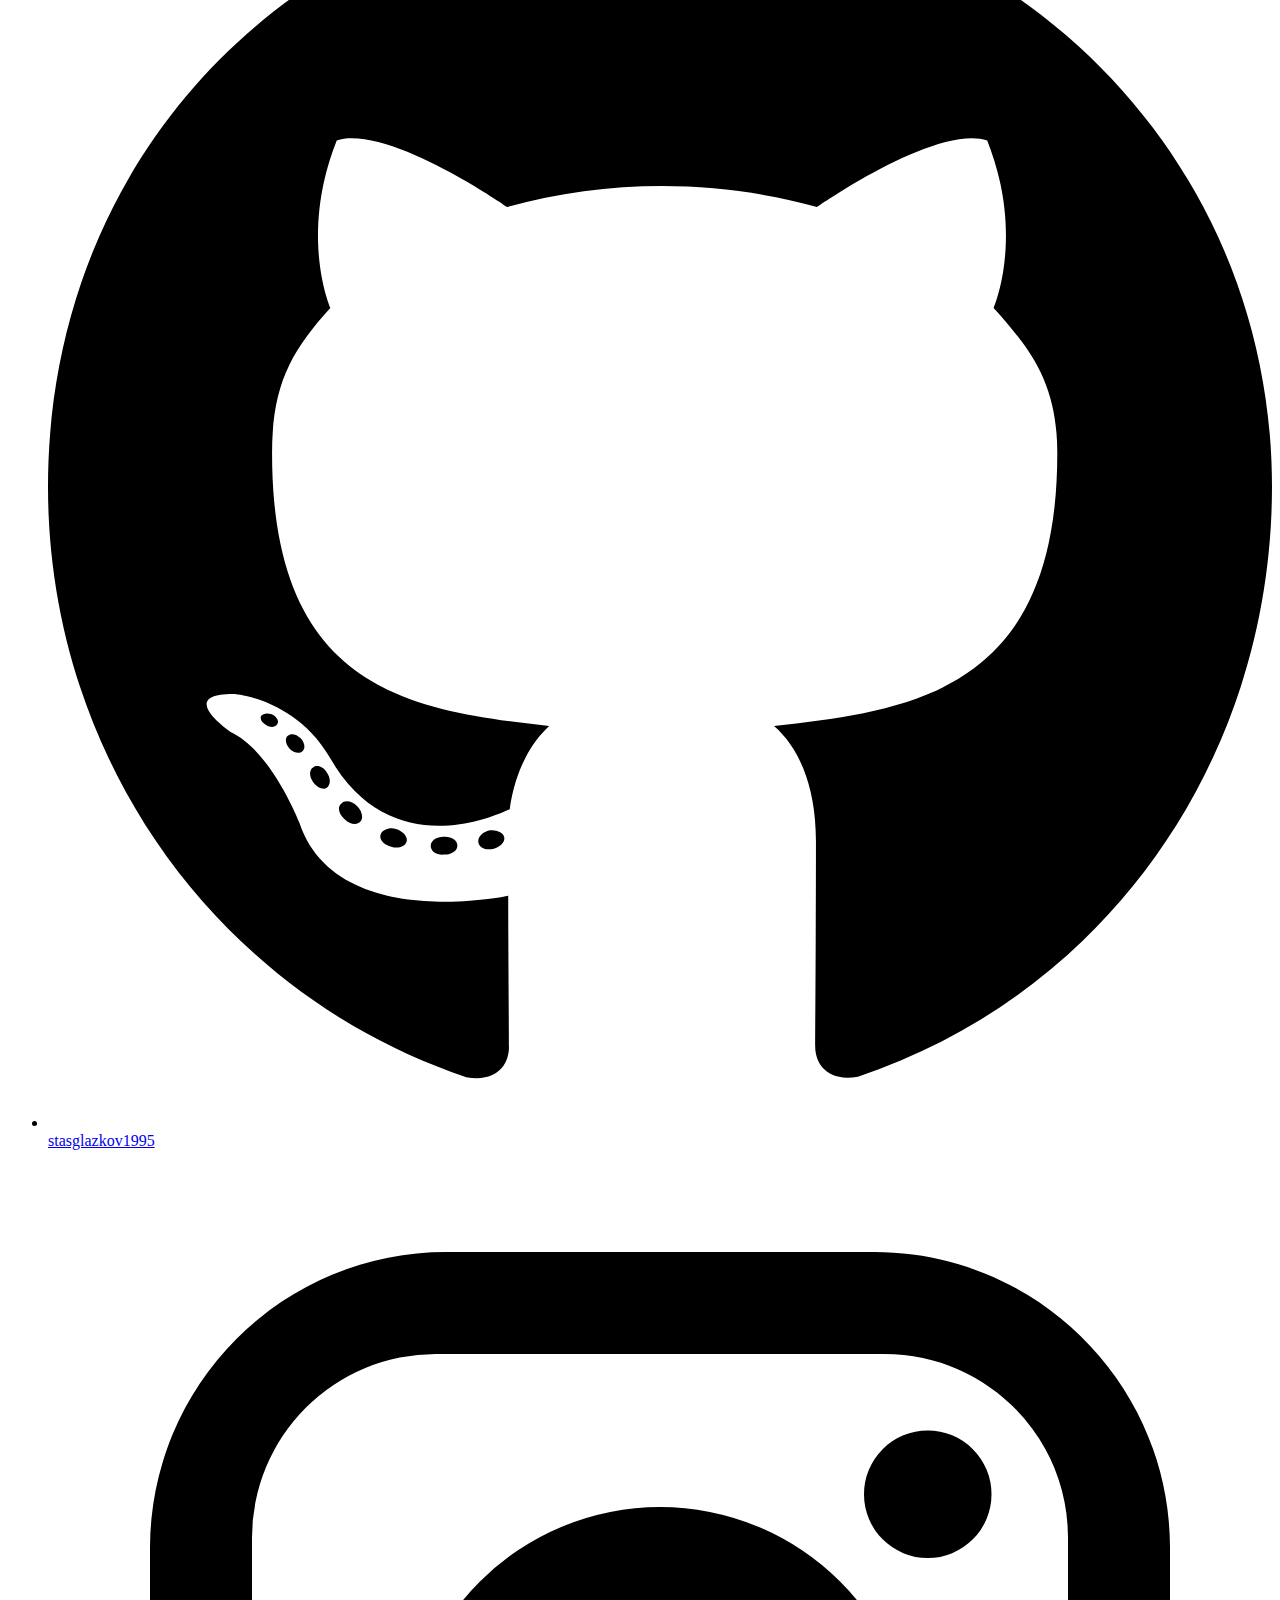
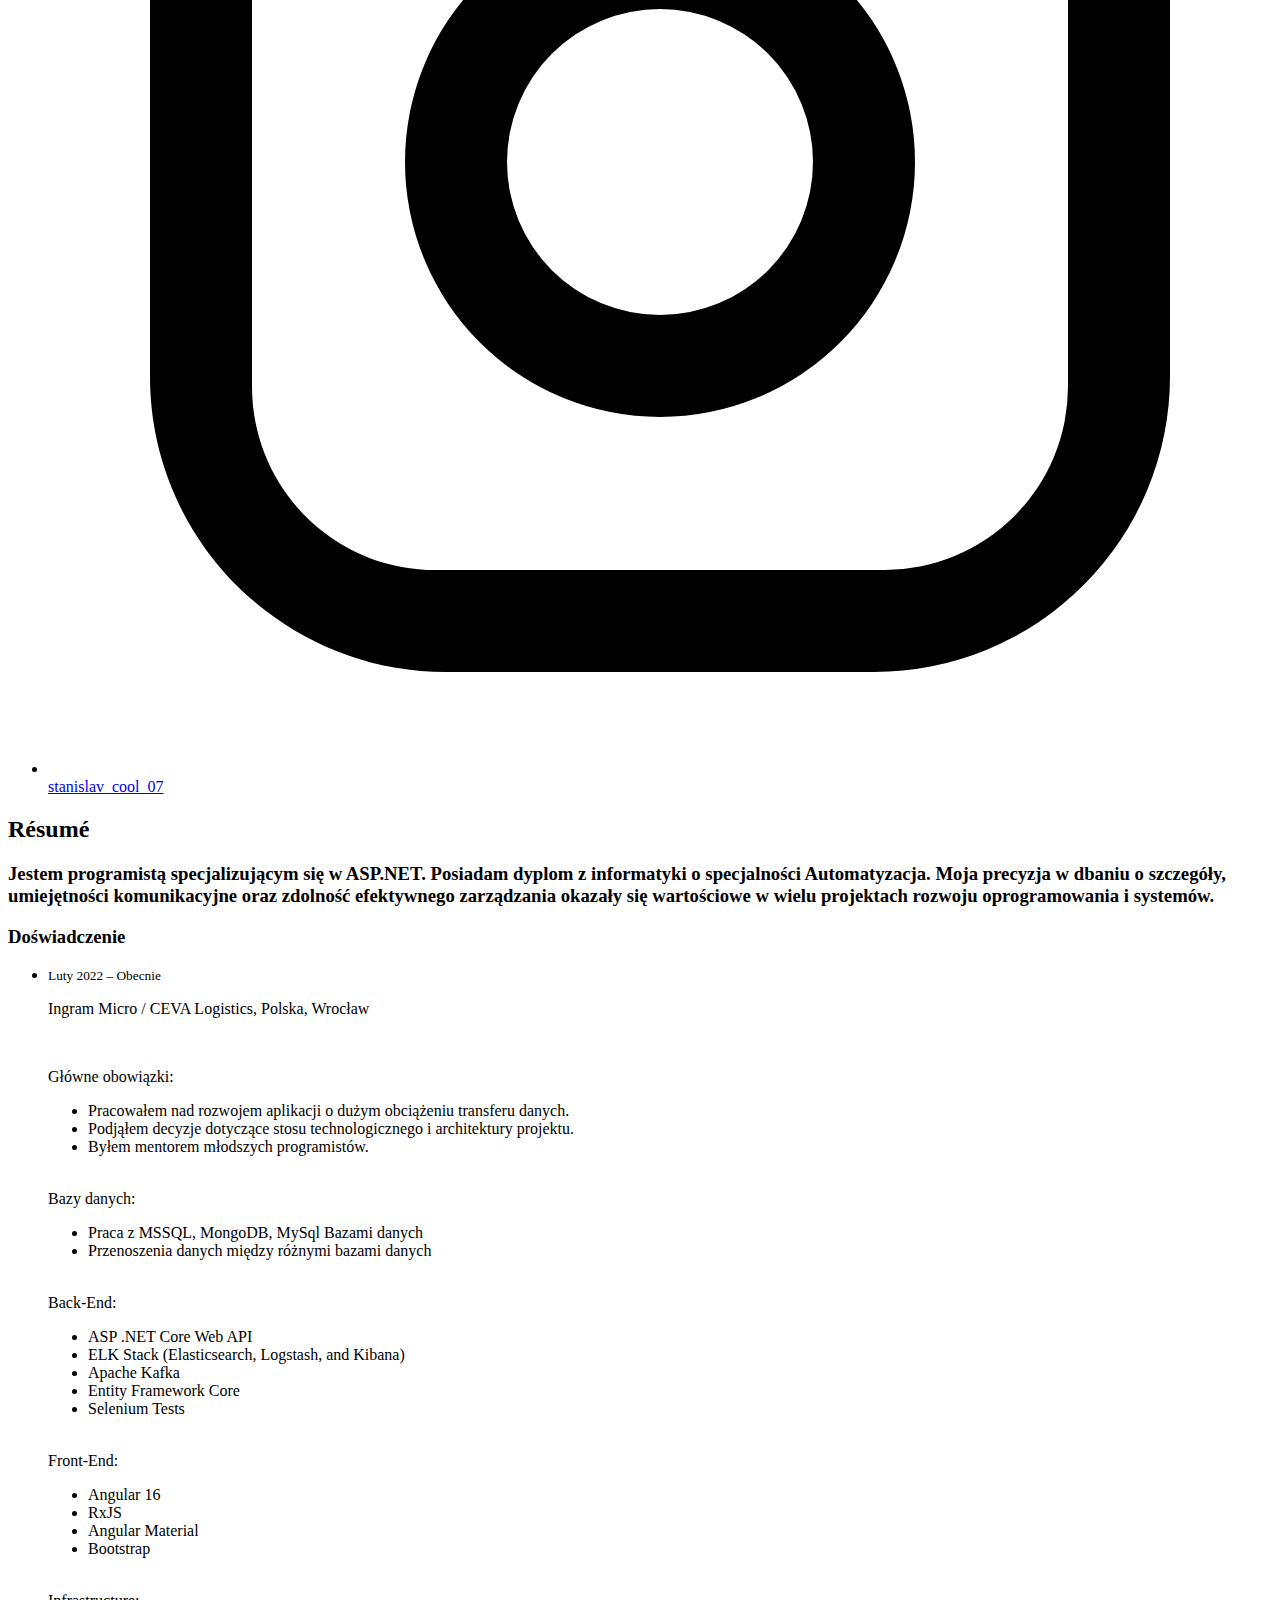
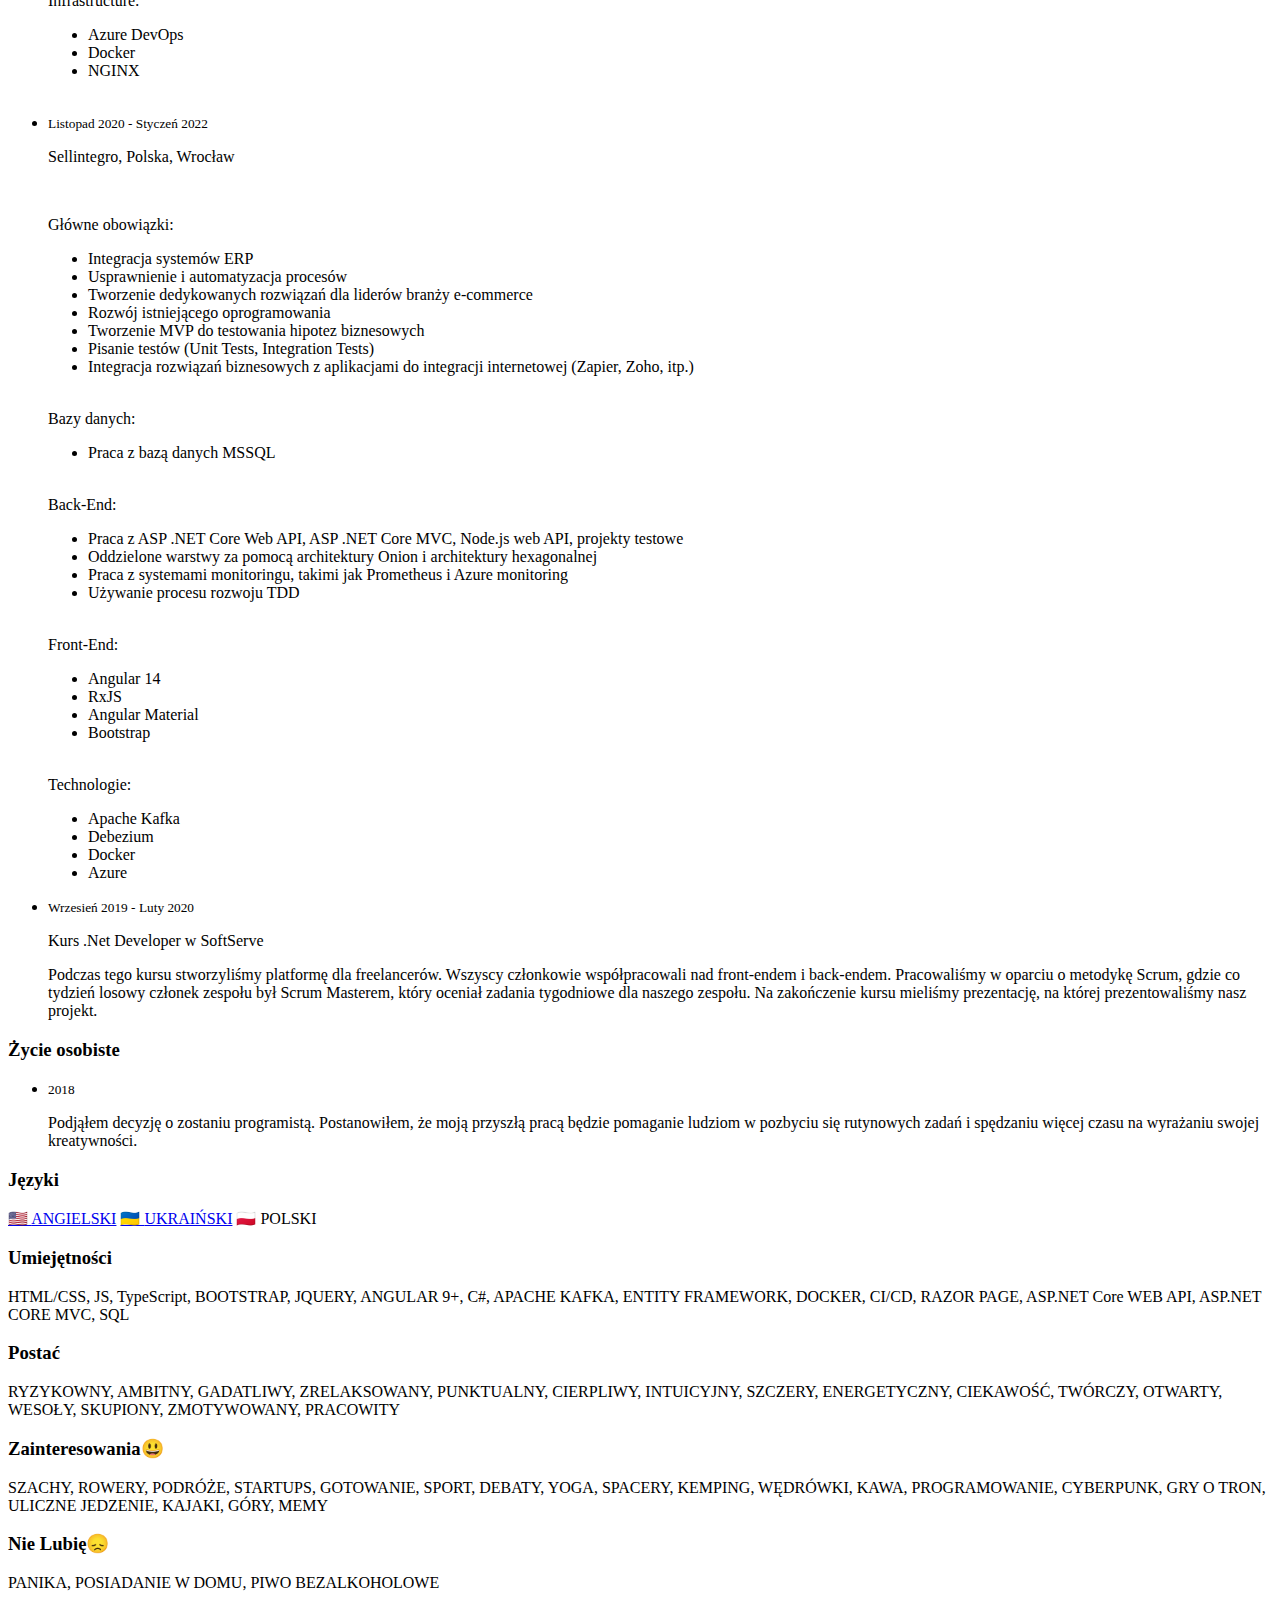
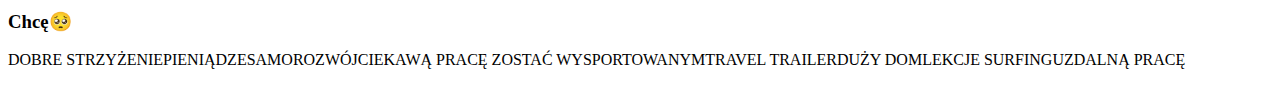
==== commit 21b38216: "improve summary" ====
--- a/pl-pl/index.html
+++ b/pl-pl/index.html
@@ -89,9 +89,10 @@
                 </div>
                 <div class="sixteen wide column">
                   <h2>Résumé</h2>
-                  <h3>Jestem programistą ASP.NET. Mam dyplom z informatyki
-                    Automatyzacja. Moja dbałość o szczegóły, umiejętność komunikacji i zarządzania czasem okazała się
-                    przydatne przy różne projekty rozwoju oprogramowania i systemów.</h3>
+                  <h3>Jestem programistą specjalizującym się w ASP.NET. Posiadam dyplom z informatyki o specjalności
+                    Automatyzacja. Moja precyzja w dbaniu o szczegóły, umiejętności komunikacyjne oraz zdolność
+                    efektywnego zarządzania okazały się wartościowe w wielu projektach rozwoju oprogramowania i
+                    systemów.</h3>
                 </div>
               </div>
             </div>
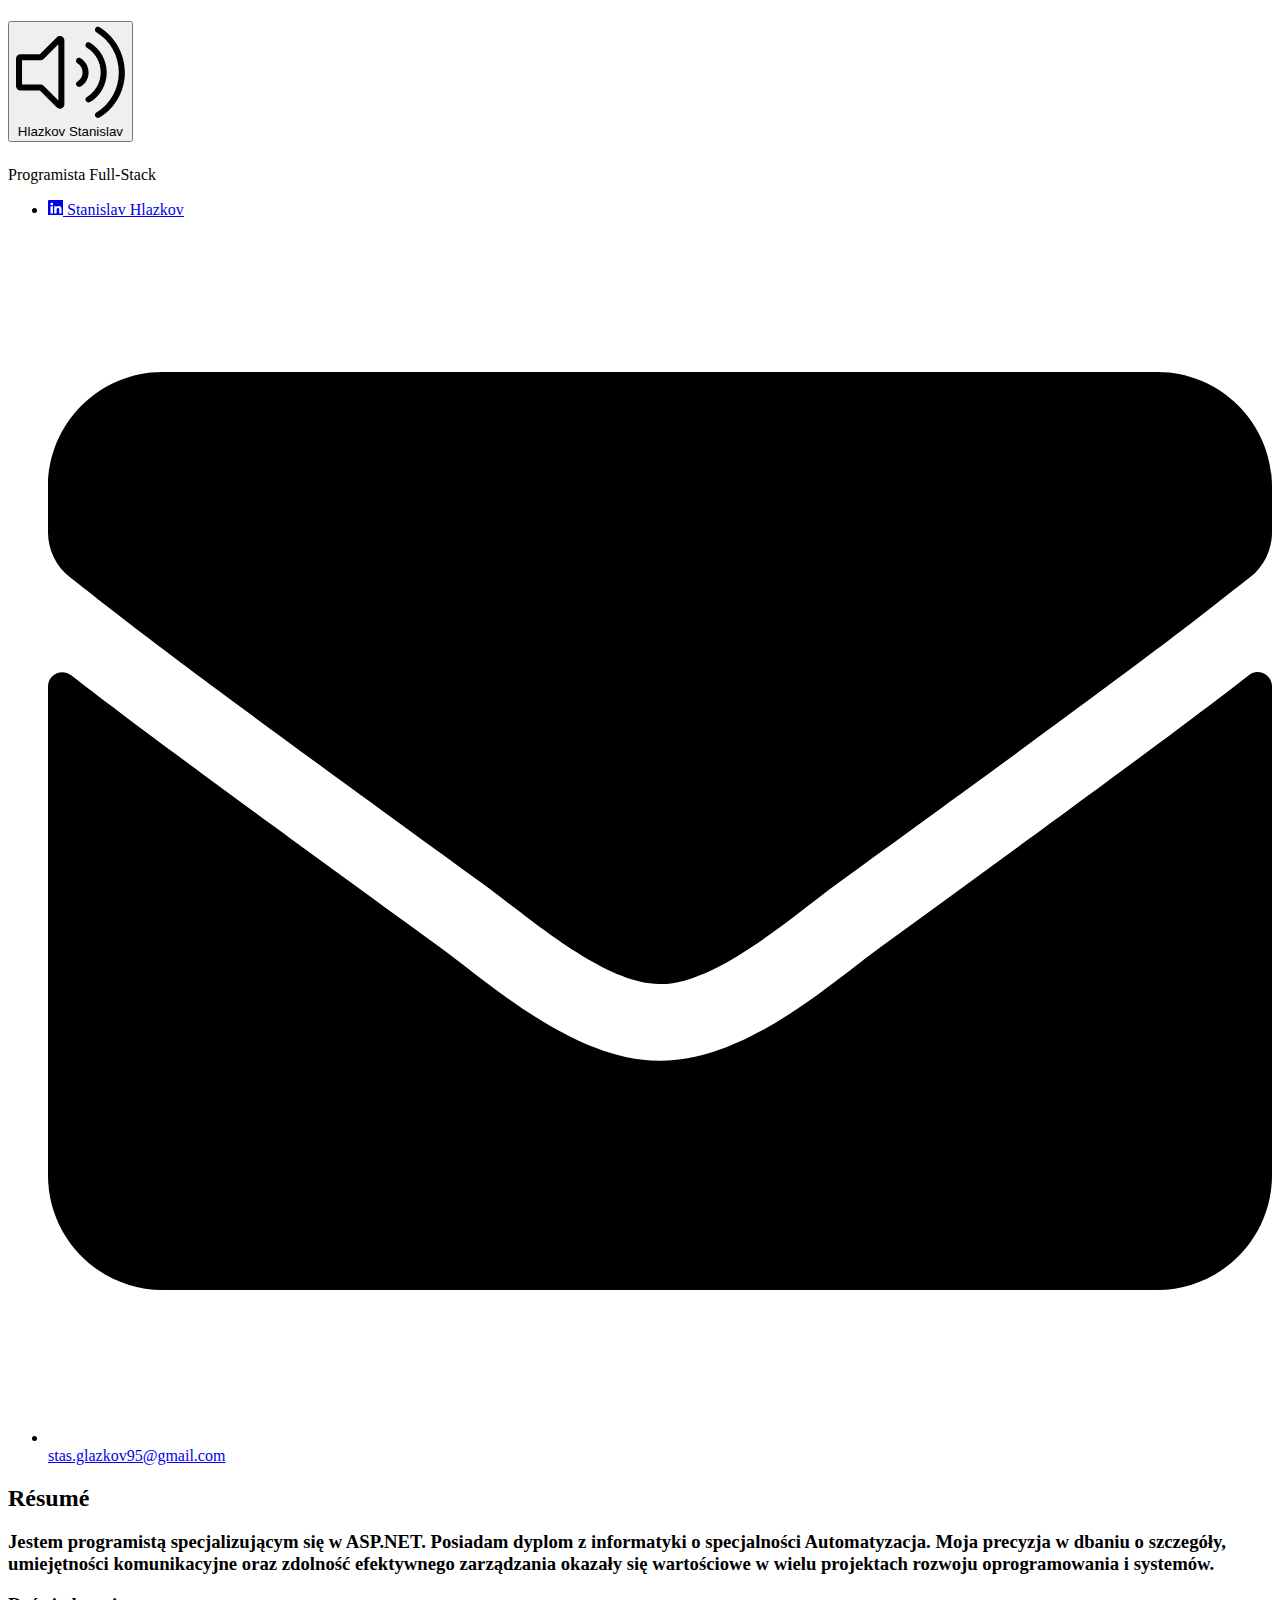
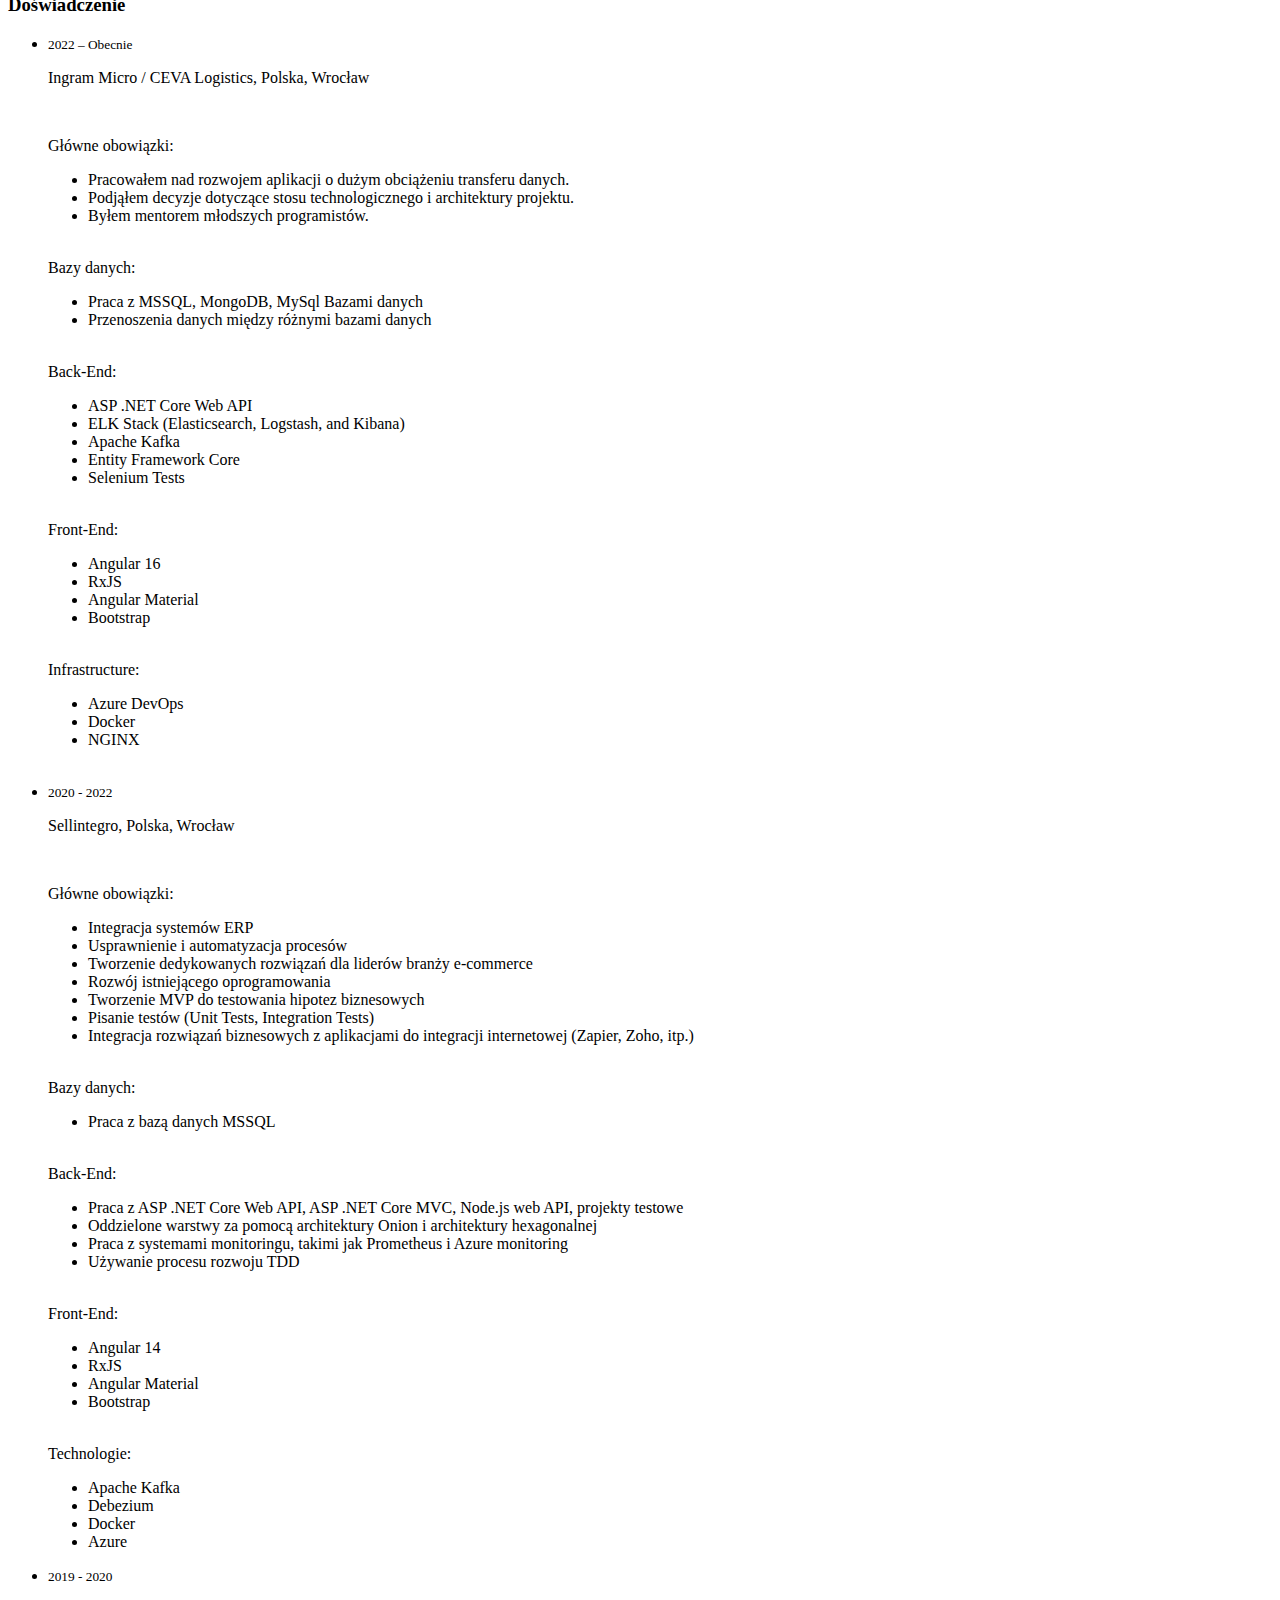
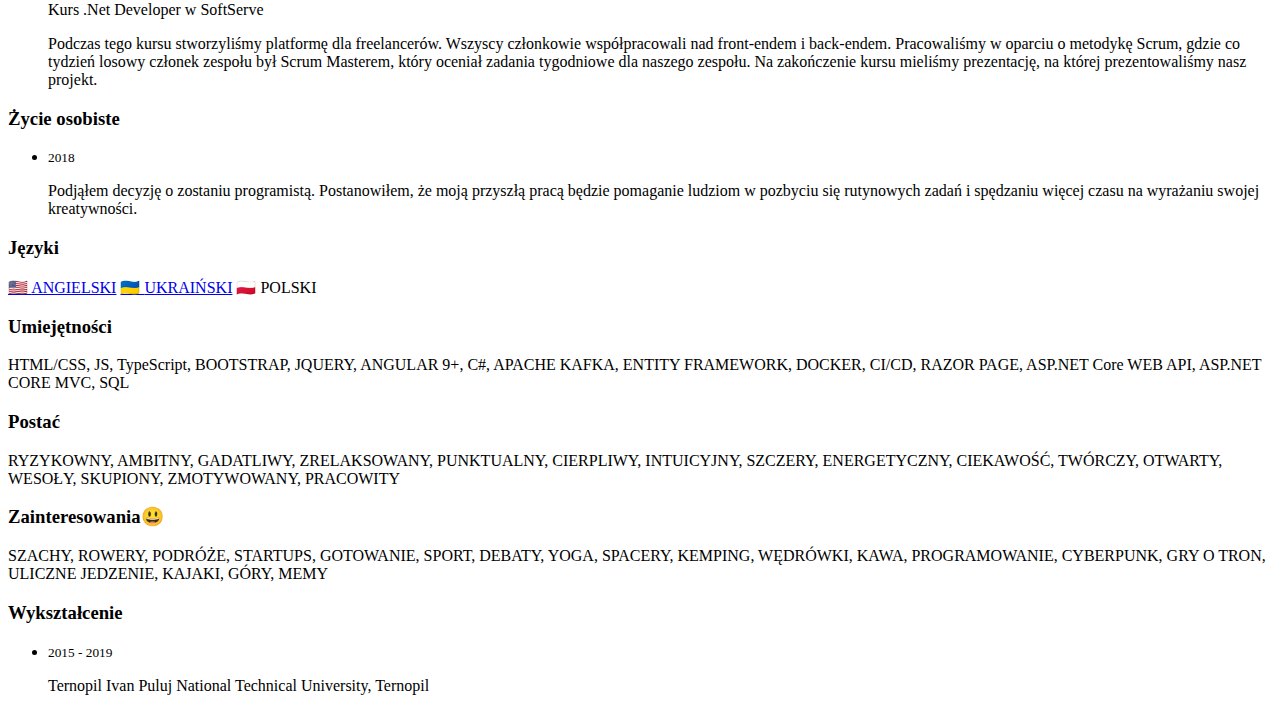
==== commit cdc7a834: "added education and remote redundant social media reference" ====
--- a/pl-pl/index.html
+++ b/pl-pl/index.html
@@ -64,24 +64,6 @@
                         <span>stas.glazkov95@gmail.com</span>
                       </a>
                     </li>
-                    <li>
-                      <a href="https://github.com/stasglazkov1995" rel="author" class="github">
-                        <svg class="icon" xmlns="http://www.w3.org/2000/svg" viewBox="0 0 496 512">
-                          <path
-                            d="M165.9 397.4c0 2-2.3 3.6-5.2 3.6-3.3.3-5.6-1.3-5.6-3.6 0-2 2.3-3.6 5.2-3.6 3-.3 5.6 1.3 5.6 3.6zm-31.1-4.5c-.7 2 1.3 4.3 4.3 4.9 2.6 1 5.6 0 6.2-2s-1.3-4.3-4.3-5.2c-2.6-.7-5.5.3-6.2 2.3zm44.2-1.7c-2.9.7-4.9 2.6-4.6 4.9.3 2 2.9 3.3 5.9 2.6 2.9-.7 4.9-2.6 4.6-4.6-.3-1.9-3-3.2-5.9-2.9zM244.8 8C106.1 8 0 113.3 0 252c0 110.9 69.8 205.8 169.5 239.2 12.8 2.3 17.3-5.6 17.3-12.1 0-6.2-.3-40.4-.3-61.4 0 0-70 15-84.7-29.8 0 0-11.4-29.1-27.8-36.6 0 0-22.9-15.7 1.6-15.4 0 0 24.9 2 38.6 25.8 21.9 38.6 58.6 27.5 72.9 20.9 2.3-16 8.8-27.1 16-33.7-55.9-6.2-112.3-14.3-112.3-110.5 0-27.5 7.6-41.3 23.6-58.9-2.6-6.5-11.1-33.3 2.6-67.9 20.9-6.5 69 27 69 27 20-5.6 41.5-8.5 62.8-8.5s42.8 2.9 62.8 8.5c0 0 48.1-33.6 69-27 13.7 34.7 5.2 61.4 2.6 67.9 16 17.7 25.8 31.5 25.8 58.9 0 96.5-58.9 104.2-114.8 110.5 9.2 7.9 17 22.9 17 46.4 0 33.7-.3 75.4-.3 83.6 0 6.5 4.6 14.4 17.3 12.1C428.2 457.8 496 362.9 496 252 496 113.3 383.5 8 244.8 8zM97.2 352.9c-1.3 1-1 3.3.7 5.2 1.6 1.6 3.9 2.3 5.2 1 1.3-1 1-3.3-.7-5.2-1.6-1.6-3.9-2.3-5.2-1zm-10.8-8.1c-.7 1.3.3 2.9 2.3 3.9 1.6 1 3.6.7 4.3-.7.7-1.3-.3-2.9-2.3-3.9-2-.6-3.6-.3-4.3.7zm32.4 35.6c-1.6 1.3-1 4.3 1.3 6.2 2.3 2.3 5.2 2.6 6.5 1 1.3-1.3.7-4.3-1.3-6.2-2.2-2.3-5.2-2.6-6.5-1zm-11.4-14.7c-1.6 1-1.6 3.6 0 5.9 1.6 2.3 4.3 3.3 5.6 2.3 1.6-1.3 1.6-3.9 0-6.2-1.4-2.3-4-3.3-5.6-2z" />
-                        </svg>
-                        <span>stasglazkov1995</span>
-                      </a>
-                    </li>
-                    <li>
-                      <a href="https://www.instagram.com/stanislav_cool_07/" rel="author" class="instagram">
-                        <svg class="icon" viewBox="0 0 24 24" xmlns="http://www.w3.org/2000/svg">
-                          <path
-                            d="M7.8,2H16.2C19.4,2 22,4.6 22,7.8V16.2A5.8,5.8 0 0,1 16.2,22H7.8C4.6,22 2,19.4 2,16.2V7.8A5.8,5.8 0 0,1 7.8,2M7.6,4A3.6,3.6 0 0,0 4,7.6V16.4C4,18.39 5.61,20 7.6,20H16.4A3.6,3.6 0 0,0 20,16.4V7.6C20,5.61 18.39,4 16.4,4H7.6M17.25,5.5A1.25,1.25 0 0,1 18.5,6.75A1.25,1.25 0 0,1 17.25,8A1.25,1.25 0 0,1 16,6.75A1.25,1.25 0 0,1 17.25,5.5M12,7A5,5 0 0,1 17,12A5,5 0 0,1 12,17A5,5 0 0,1 7,12A5,5 0 0,1 12,7M12,9A3,3 0 0,0 9,12A3,3 0 0,0 12,15A3,3 0 0,0 15,12A3,3 0 0,0 12,9Z" />
-                        </svg>
-                        <span>stanislav_cool_07</span>
-                      </a>
-                    </li>
                   </ul>
                 </div>
                 <div class="sixteen wide mobile only column">
@@ -107,7 +89,7 @@
               <h3>Doświadczenie</h3>
               <ul class="timeline">
                 <li>
-                  <p><small>Luty 2022 – Obecnie</small></p>
+                  <p><small>2022 – Obecnie</small></p>
                   <p>Ingram Micro / CEVA Logistics, Polska, Wrocław</p>
                   <br>
                   <p>Główne obowiązki:</p>
@@ -149,7 +131,7 @@
                   <br>
                 </li>
                 <li>
-                  <p><small>Listopad 2020 - Styczeń 2022</small></p>
+                  <p><small>2020 - 2022</small></p>
                   <p>Sellintegro, Polska, Wrocław</p>
                   <br>
                   <p>Główne obowiązki:</p>
@@ -195,7 +177,7 @@
                   </ul>
                 </li>
                 <li>
-                  <p><small>Wrzesień 2019 - Luty 2020</small></p>
+                  <p><small>2019 - 2020</small></p>
                   <p>Kurs .Net Developer w SoftServe</p>
                   <p>Podczas tego kursu stworzyliśmy platformę dla freelancerów. Wszyscy członkowie współpracowali nad
                     front-endem i back-endem.
@@ -245,16 +227,13 @@
                 </p>
               </section>
               <section>
-                <h3>Nie Lubię&#x1f61e;</h3>
-                <p class="tags small">PANIKA, POSIADANIE W DOMU, PIWO BEZALKOHOLOWE</p>
-              </section>
-              <section>
-                <h3>Chcę&#x1f97a;</h3>
-                <p class="tags small bulleted"><span class="tag">DOBRE STRZYŻENIE</span><span
-                    class="tag">PIENIĄDZE</span><span class="tag">SAMOROZWÓJ</span><span class="tag">CIEKAWĄ PRACĘ
-                  </span><span class="tag">ZOSTAĆ WYSPORTOWANYM</span><span class="tag">TRAVEL TRAILER</span><span
-                    class="tag">DUŻY DOM</span><span class="tag">LEKCJE SURFINGU</span><span class="tag">ZDALNĄ
-                    PRACĘ</span></p>
+                <h3>Wykształcenie</h3>
+                <ul class="timeline">
+                  <li>
+                    <p><small>2015 - 2019</small></p>
+                    <p class="tags small">Ternopil Ivan Puluj National Technical University, Ternopil </p>
+                  </li>
+                </ul>
               </section>
               <!-- Education -->
               <!-- Articles -->
